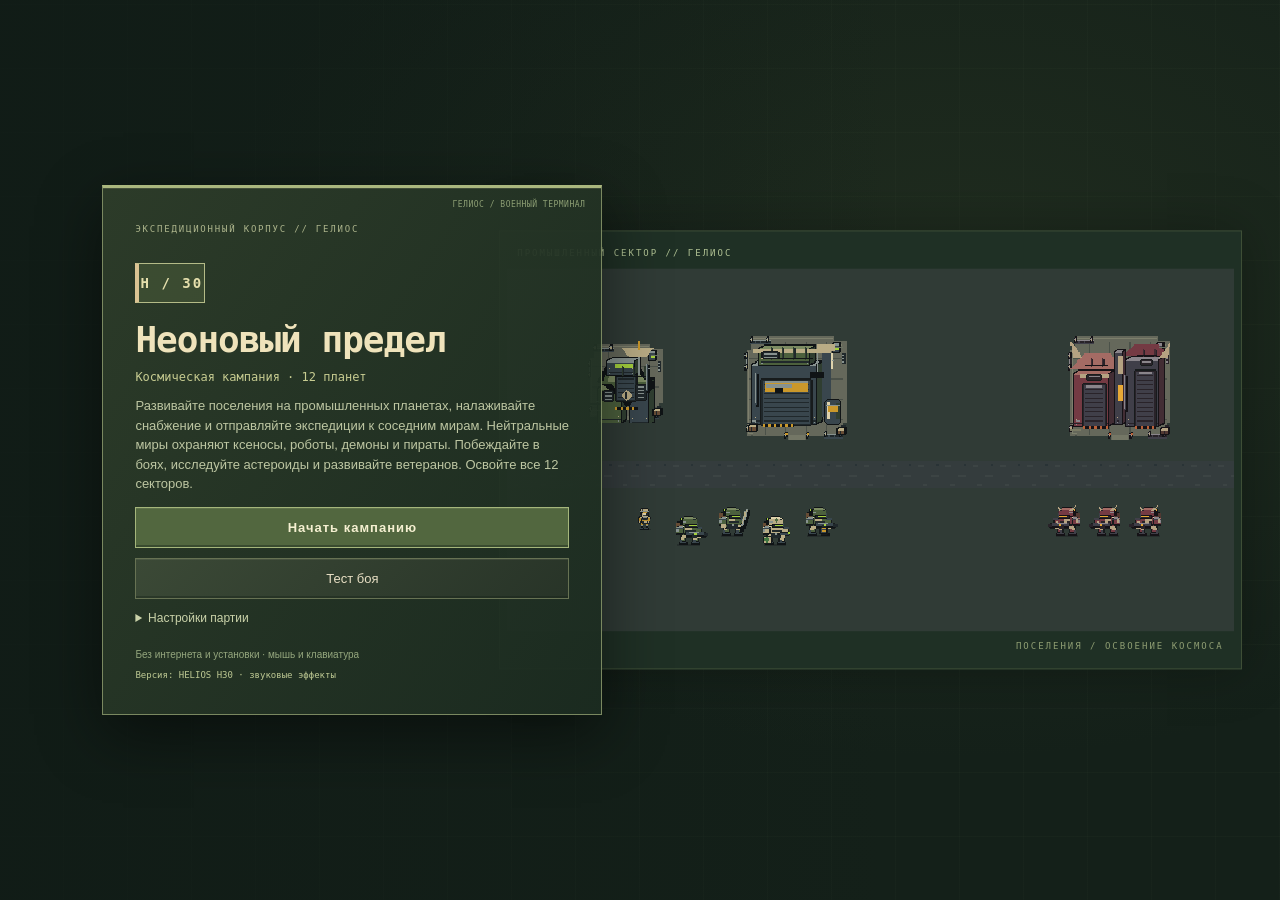
==== index.html @ 6acce85b "Add replaceable synthesized game sounds with volume and mute controls" ====
<!doctype html><html lang="ru"><head><meta charset="utf-8"><meta name="viewport" content="width=device-width,initial-scale=1"><title>Неоновый предел · Планетарная кампания</title><link rel="icon" href="favicon.ico?v=helios-h30" sizes="16x16 32x32"><link rel="icon" type="image/svg+xml" href="favicon.svg?v=helios-h30" sizes="any"><link rel="stylesheet" href="style.css?v=helios-h30"></head><body>
<section id="menu" class="menu-screen" aria-label="Главное меню"><div class="menu-backdrop" aria-hidden="true"><span class="scene-label">ПРОМЫШЛЕННЫЙ СЕКТОР // ГЕЛИОС</span><canvas id="menu-art" width="640" height="320"></canvas><span class="scene-caption">ПОСЕЛЕНИЯ / ОСВОЕНИЕ КОСМОСА</span></div><div class="menu-panel"><span class="eyebrow">ЭКСПЕДИЦИОННЫЙ КОРПУС // ГЕЛИОС</span><div class="menu-emblem">H / 30</div><h1>Неоновый предел</h1><p class="subtitle">Космическая кампания · 12 планет</p><p>Развивайте поселения на промышленных планетах, налаживайте снабжение и отправляйте экспедиции к соседним мирам. Нейтральные миры охраняют ксеносы, роботы, демоны и пираты. Побеждайте в боях, исследуйте астероиды и развивайте ветеранов. Освойте все 12 секторов.</p><button id="resume" class="primary" hidden>Продолжить игру</button><button id="start" class="primary">Начать игру</button><button id="lab-open">Тест боя</button><details id="settings"><summary>Настройки партии</summary><label>Оформление <select id="art-style"><option value="refined" selected>Поселения · H30</option><option value="classic">Прежняя графика · H9</option></select></label><label>Темп игры <select id="menu-speed"><option value="0.4">Неспешный · 0,4×</option><option value="0.6" selected>Обычный · 0,6×</option><option value="1">Быстрый · 1×</option></select></label><fieldset class="audio-settings"><legend>Звук</legend><label><span>Звуковые эффекты</span><input id="sound-enabled" type="checkbox" checked></label><label for="sound-volume">Громкость <output id="sound-value" for="sound-volume">30%</output></label><input id="sound-volume" type="range" min="0" max="100" step="1" value="30"><button id="sound-test" type="button">Проверить звук</button></fieldset><label>Ключ карты <input id="seed" type="number" min="0" max="4294967295" placeholder="Случайная карта"></label><small>Ключ карты применяется к новой партии. Стратегического соперника нет. Нейтральные гарнизоны охраняют планеты и точки с наградами.</small></details><p class="menu-foot">Без интернета и установки · мышь и клавиатура<br><span class="build-stamp">Версия: HELIOS H30 · звуковые эффекты</span></p></div></section>
<main id="app" hidden>
<header class="topbar"><div class="economy-bar"><div id="resources"></div><div class="census"><div class="census-top"><span id="population"></span><span id="carrier-total"></span></div><span id="civilian-summary"></span></div></div><nav class="top-controls"><button id="army-open">Армия</button><button id="arrival-open" hidden>Прибытие</button><button id="battle-open" hidden>Бой</button><button id="sound-toggle" aria-label="Отключить звук" aria-pressed="true">♪</button><button id="menu-open">Меню</button><button id="help-open" aria-label="Справочник">?</button><span id="clock">00:00</span></nav></header>
<section class="battle-area"><div class="mapbar"><span id="territory-label"></span><span id="territory-score"></span></div><div class="view-controls" aria-label="Вид карты"><button id="grid-toggle" aria-label="Сетка карты" title="Сетка карты · G" aria-pressed="false">▦</button><button id="zoom-out" aria-label="Уменьшить масштаб">−</button><button id="zoom-reset" aria-label="Сбросить масштаб">100%</button><button id="zoom-in" aria-label="Увеличить масштаб">+</button></div><div id="road-plan" class="road-plan" hidden><span id="road-summary"></span><button id="road-mode" aria-pressed="false">Снос дорог</button><button id="road-confirm">Проложить · Enter</button><button id="road-cancel">Отмена · Esc</button></div><div class="screen" id="battlefield"><canvas id="game" width="1008" height="624" aria-label="Поселение на планете"></canvas><div id="overlay" hidden><h2 id="endtitle"></h2><p>Пробел — пауза / продолжить</p><button id="restart">Новая кампания</button></div></div><p id="message" role="status"></p></section>
<footer class="command-deck"><div id="buildings" class="build-ribbon console-panel" aria-label="Постройки и дороги"></div>
<section class="minimap-panel console-panel"><label class="planet-nav"><span class="sr-only">Ваша планета</span><select id="planet-select" aria-label="Переключить планету"></select></label><div id="speed-controls" class="speed-controls" role="group" aria-label="Скорость игры"><button id="pause" class="speed-button" aria-label="Пауза" title="Пауза · пробел"><svg viewBox="0 0 30 20" aria-hidden="true"><path d="M9 3h4v14H9zm8 0h4v14h-4z"/></svg></button><button id="speed-slow" class="speed-button" aria-label="Медленно · 0,4×" title="Медленно · 0,4×"><svg viewBox="0 0 30 20" aria-hidden="true"><path d="M10 3l12 7-12 7z"/></svg></button><button id="speed-normal" class="speed-button" aria-label="Обычно · 0,6×" title="Обычно · 0,6×"><svg viewBox="0 0 30 20" aria-hidden="true"><path d="M5 3l10 7-10 7zm12 0l10 7-10 7z"/></svg></button><button id="speed-fast" class="speed-button" aria-label="Быстро · 1×" title="Быстро · 1×"><svg viewBox="0 0 30 20" aria-hidden="true"><path d="M2 4l8 6-8 6zm9 0l8 6-8 6zm9 0l8 6-8 6z"/></svg></button></div><canvas id="minimap" width="288" height="192" aria-label="Карта планеты: переместить камеру"></canvas><div class="maptools"><button id="home">⌂ Поселение</button><button id="world-bottom">Космос · M</button></div></section>
<section class="selection-panel console-panel"><div class="console-heading"><span id="workforce-info">Свободные жители</span><span id="economy-info"></span></div><div class="selection-heading"><div class="portrait-frame"><canvas id="portrait" width="64" height="64"></canvas><span id="portrait-health" class="portrait-health"><span id="health-fill"></span></span></div><div class="object-data"><h2 id="selection"></h2><p id="carrier-info" hidden></p><p id="details"></p><div id="inventory" class="inventory-grid" hidden aria-label="Инвентарь здания"></div></div></div><p class="selection-help">ЛКМ — здание · жители работают сами · WASD — камера · Tab — армия</p></section>
<section class="commands-panel console-panel"><div class="console-heading"><span>УПРАВЛЕНИЕ ЗДАНИЕМ</span></div><div id="actions" class="command-grid"></div><p id="command-hint"></p></section>
</footer><aside id="resource-tooltip" class="resource-tooltip" role="tooltip" hidden></aside></main>
<section id="world" class="modal" hidden aria-label="Космическая карта"><div class="world-panel"><div class="world-header"><div><span class="eyebrow">ПЛАНЕТАРНАЯ КАМПАНИЯ</span><h2>Двенадцать миров</h2></div><button id="world-close">Вернуться · Esc</button></div><canvas id="worldmap" width="864" height="576" aria-label="Космос: посмотреть статус планеты"></canvas><div class="world-legend"><span>● Ваши планеты</span><span>● Нейтральные</span></div><div class="region-card"><h3 id="region-name"></h3><p id="region-details"></p><div id="region-actions"></div><div id="site-list" class="site-list"></div></div><small>Каждая планета — отдельная карта 144×96. В чужой мир можно отправить отряд, но нельзя открыть его поселение. Время здесь продолжается.</small></div></section>
<section id="army" class="modal" hidden aria-label="Армия и экспедиции"><div class="army-panel"><div class="world-header"><div><span class="eyebrow">ГАРНИЗОНЫ / ПЕРЕЛЁТЫ / СНАБЖЕНИЕ</span><h2>Экспедиционная армия</h2></div><button id="army-close">Закрыть · Esc</button></div><p id="army-summary"></p><div class="dispatch-controls"><label>Откуда <select id="army-source" aria-label="Планета отправления"></select></label><label>Куда <select id="army-target" aria-label="Цель экспедиции"></select></label></div><div id="army-roster" class="army-roster"></div><p id="dispatch-hint"></p><button id="dispatch" class="primary">Отправить отряд</button><h3 class="section-title">Перелёты и бои</h3><div id="mission-list"></div><h3 class="section-title">Журнал кампании</h3><div id="history-list"></div><small>Бойцы создаются в десантных комплексах, не забирая жителей. Отряды управляются автоматически. Пополнение гарнизонов и все ресурсы доступны только своим планетам.</small></div></section>
<section id="battle" class="modal" hidden aria-label="Автоматическое сражение"><div class="autobattle-panel"><div class="world-header"><div><span class="eyebrow">АВТОМАТИЧЕСКОЕ СРАЖЕНИЕ</span><h2 id="battle-title"></h2></div><div id="lab-controls" hidden><button id="lab-repeat">Повторить</button><button id="lab-focus">К отряду</button><button id="lab-exit">В меню</button><label>Скорость <select id="lab-speed" aria-label="Скорость тестового боя"><option value="0.5">0,5×</option><option value="1" selected>1×</option><option value="2">2×</option><option value="4">4×</option></select></label></div><button id="battle-pause">Пауза боя</button><button id="battle-close">К поселению · Esc</button></div><p id="battle-status"></p><canvas id="battle-canvas" width="1152" height="768" aria-label="Наблюдение за автоматическим боем"></canvas><div id="battle-report"></div><small id="battle-note">Приказы недоступны: пехота атакует сама, стрелки отступают от штурмовиков, медики лечат и держатся позади. Бой идёт на настоящей поверхности. При обороне доступны процессы, но строительство запрещено.</small></div></section>
<section id="arrival" class="modal" hidden aria-label="Отряд прибыл"><div class="encounter-panel"><span class="eyebrow">ЭКСПЕДИЦИЯ НА МЕСТЕ</span><h2 id="arrival-title"></h2><p id="arrival-details"></p><div class="encounter-buttons"><button id="arrival-start" class="primary">Начать бой</button><button id="arrival-later">Позже</button><button id="arrival-retreat">Отозвать отряд</button></div></div></section>
<section id="battle-result" class="modal" hidden aria-label="Результат боя"><div class="encounter-panel"><span class="eyebrow">БОЙ ЗАВЕРШЁН</span><h2 id="battle-result-title"></h2><p id="battle-result-details"></p><div id="lab-result-controls" hidden><button id="lab-result-repeat">Повторить бой</button><button id="lab-result-exit">В меню</button></div><button id="battle-result-close" class="primary">Продолжить развитие</button></div></section>
<section id="combat-lab" class="modal" hidden aria-label="Настройки тестового боя"><div class="lab-panel"><div class="world-header"><div><span class="eyebrow">БОЕВОЙ ПОЛИГОН</span><h2>Тест боя</h2></div><button id="lab-close">В меню · Esc</button></div><p>Выберите составы, количество и ранг каждого типа. Обычная боевая механика, без строительства, снабжения и перелётов. Текущая кампания остаётся в памяти.</p><div class="lab-options"><label>Ключ карты <input id="lab-seed" type="number" min="0" max="4294967295" step="1" value="42"></label><label>Сценарий <select id="lab-mode"><option value="attack">Атака</option><option value="defense">Оборона столицы</option></select></label><label>Противники <select id="lab-faction"><option value="humans">Люди</option><option value="xenos">Ксеносы</option><option value="robots">Роботы</option><option value="demons">Демоны</option><option value="pirates" selected>Пираты</option></select></label></div><div class="lab-armies"><section><h3>Ваш отряд <small id="lab-count-left"></small></h3><div id="lab-left"></div></section><section><h3>Противники <small id="lab-count-right"></small></h3><div id="lab-right"></div></section></div><p id="lab-error" role="alert"></p><button id="lab-start" class="primary">Начать тестовый бой</button><small>В обороне добавляются тестовые ядро и казарма; предупреждение об атаке длится 3 с. От 1 до 30 бойцов с каждой стороны. Ранг задаётся для всех бойцов выбранного типа. При повторе восстанавливаются начальные здоровье, ранги и состав. Настройки хранятся до закрытия страницы.</small></div></section>
<section id="help" class="modal" hidden aria-label="Справочник"><div class="help-panel"><div class="world-header"><h2>Бортовой справочник</h2><button id="help-close">Закрыть · Esc</button></div>
<p><strong>Кампания.</strong> 12 планет с отдельными картами 144×96. Вы начинаете с одной планетой; остальные 11 — нейтральные, с враждебными гарнизонами. Развитие не ограничено временем. Победа наступает только после захвата всех 12 секторов; отдельная планета, в том числе Инферна, не завершает кампанию. M открывает космос; переключатель над миникартой показывает только ваши планеты.</p>
<p><strong>Общие запасы.</strong> Еда, деньги, металл, кристаллы, газ, сера и все виды снаряжения общие для всех ваших миров. Налог каждой планеты — 12 денег / 20 с. Гильдия даёт ещё 3 денег / 20 с за занятое место. Запасы лежат в отдельных хранилищах: ядро вмещает 5000 единиц, терминал — 500. Содержимое видно в карточке. При заполнении стройте новые склады. Подсказки показывают цены и содержание.</p>
<p><strong>Потоки ресурсов.</strong> Наведите курсор на верхний счётчик или сфокусируйтесь на нём: подсказка покажет ненулевые доход и расход с источниками за 10 игровых секунд по всем планетам. Налоги, содержание и активный ремонт — текущие ставки; добыча и рецепты — фактическое среднее до 60 игровых секунд. Новая добыча считается после доставки на склад/завод, выпуск цехов — сразу в складе завода. Перевозки, возвраты, стройка и разовые заказы не искажают потоки. При отсутствии дохода отображается только расход.</p>
<p><strong>Жители.</strong> Начните с жилого модуля, биореактора и поля. Жителя можно нанять в командном ядре за 20 денег (найм 8 с) и свободное место. Свободные жители ждут внутри ядра. Выходят на строительство/ремонт, к назначенному рабочему месту, а добытчики металла и кристаллов — к залежи. После снятия с работы возвращаются в ядро. Работники биореактора выходят к полям: засевают и собирают урожай, затем возвращаются с ним в биореактор. На остальных стационарных местах сотрудники скрыты. Свободное число всегда видно в нижней панели. Перевозку продукции выполняют грузовые дроны. Рабочие места заполняются кнопками здания. Житель требует 1 еду / 10 с; нехватка еды постепенно вредит его здоровью.</p>
<p><strong>Производство.</strong> Пункты металла и кристаллов строятся рядом с непустой залежью, в радиусе 8 клеток; саму залежь перекрывать нельзя. Два работника ходят к ресурсу, добывают и несут сырьё обратно на пункт. Металл: груз 6, сбор 3 с; кристаллы: груз 4, сбор 3,5 с; разгрузка 0,75 с. Радиус и подходящие залежи подсвечиваются при строительстве и выборе пункта. Станции газа и серы строятся непосредственно на своих залежах: два работника скрываются внутри и добывают 0,75 газа или 0,6 серы в секунду каждый. Носильщики доставляют продукцию всех пунктов со склада-буфера 60. Поля: засев 0,6 с → рост 6 с → 4 урожая, сбор 0,6 с и обработка 0,4 с. Новый засев — после полного сбора.</p>
<p><strong>Дроны-перевозчики.</strong> У готового ядра 2 места, у грузового терминала — 4. Два стартовых дрона уже есть при ядре. Новые покупаются в карточке ядра/терминала: 30 денег + 12 металла, сборка 6 с; место дока резервируется сразу. Население не занимают. Содержание каждого — только 1 металл / 10 с, без денег или еды. При нехватке металла необслуженный дрон теряет 5 прочности за период. Маленькие наземные роботы перевозят до 20 ресурсов, предпочитают дороги (×2 к скорости). Сначала доставляют сырьё производственным цехам, затем снабжают очереди казарм и вывозят продукцию в ближайшее доступное хранилище. Домашний док не влияет на выбор склада. Возможна прямая доставка с пункта добычи на завод. Работы распределяются без повторных заявок, груз остаётся в дроне при заполнении склада. Настройки приоритетов пока отсутствуют в интерфейсе. Свободный дрон возвращается в свой терминал.</p>
<p><strong>Заводы.</strong> Основные здания 4×4 — склады на 240 единиц без рабочих мест. Выбирайте цеха 2×2 в карточке и размещайте вплотную. Каждый цех имеет одно рабочее место и расходует физически доставленное сырьё своего завода. Оружейный: оружие (9 металла + 3 газа, 12 с), боеприпасы (5 металла + 3 серы, 9 с), броня (8 металла + 5 кристаллов, 12 с), взрывчатка (5 серы + 3 газа + 5 кристаллов, 15 с). Химический: медикаменты (6 кристаллов + 3 газа, 12 с). По умолчанию работают до заполнения, переключатель «По необходимости» поддерживает целевой запас каждого изделия. Белые/полупрозрачные квадраты сверху слева — занятые/свободные места, снизу — прогресс и заполнение склада.</p>
<p><strong>Армия.</strong> В казарме создаются новые бойцы, жители не расходуются. Цена — снаряжение и деньги. Десантник/штурмовик требуют оружие, боеприпасы и броню; медик — медикаменты и броню; гранатомётчик — взрывчатку и броню. Обучение ждёт доставки всего комплекта, нужны свободные места общего лимита. Tab открывает состав гарнизона, выбор отряда и цель перелёта. Отправить экспедицию для захвата нейтральной планеты можно только по соседству со своими владениями. Переброска между своими мирами разрешена.</p>
<p><strong>Снабжение.</strong> Каждые 10 с армия тратит еду и деньги. При устойчивой нехватке одного ресурса уходит один боец раз в 30 с; при нехватке обоих — раз в 15 с. Обучающиеся занимают население, но начинают требовать содержание после выпуска.</p>
<p><strong>Заселение.</strong> Нейтральная планета переходит под контроль после победы над её охраной. Затем отправьте 6 строителей через её карточку в космосе: нужно 6 свободных мест, 180 денег, 80 металла, 15 кристаллов и 30 еды. Через 20 с появятся ядро и шесть жителей. Ресурсы и места резервируются при отправке.</p>
<p><strong>Бои и опыт.</strong> Бой проходит на настоящей поверхности планеты (144×96) со зданиями, дорогами, рабочими и производством. У астероидов/обломков собственные карты 96×64, у малых планет 112×80. Отряд высаживается случайно в кольцевой зоне между центром и краями. При атаке охрана появляется в центре, при обороне свой гарнизон — у казармы. Бойцы находятся в том же списке объектов и рисуются в том же масштабе, что жители; обычные панели и камера сохраняются. При обороне приходит уведомление: через 3 с бой начинается сам, закрытие уведомления начинает его раньше, отменить нападение нельзя. Гарнизон появляется возле казармы (без неё — возле ядра), новые обученные защитники присоединяются. Приказы бойцам недоступны. Защитник может управлять производством, рабочими и наймом, атакующий — только наблюдать. Строить, сносить, переносить и менять дороги во время боя нельзя. Мир работает; после боя окно результата останавливает время до закрытия. Ранги: I, II от 40 опыта, III от 110; повышаются выжившие. WASD/миникарта — камера, колесо — масштаб; «Бой» — к отряду.</p>
<p><strong>Нейтральные точки.</strong> В секторах есть астероиды, малые планеты и обломки кораблей. Отправляйте туда отряд через карту или список целей армии. Победа даёт разовую награду и не захватывает основной сектор. Очищенная точка недоступна для новой экспедиции; активность может возродиться через 20–30 игровых минут.</p>
<p><strong>Типы урона.</strong> Десантник: огнестрельный, уязвим к режущему/взрывному. Гранатомётчик: взрывной по площади, уязвим к огнестрельному/режущему. Медик лечит и невосприимчив к ментальному. Псайкер: ментальный, чем ближе — тем сильнее; уязвим к взрывному. Штурмовик: режущий вблизи, уязвим к ментальному. Уязвимость усиливает урон на 35%; ментальный урон игнорирует обычную броню.</p>
<p><strong>Вид и строительство.</strong> Сетка при строительстве включается автоматически, для обычной игры — кнопкой ▦ или G. Колесо мыши и кнопки − / + меняют зум поселения от 50% до 200%. Зелёный/красный контур под курсором показывает размер здания и возможность размещения. Здания размещаются одним кликом, дороги сначала размечаются. Инвентарь — иконки ресурсов в карточке.</p>
<p><strong>Размещение.</strong> Между самостоятельными зданиями нужен зазор 1 клетка по сторонам и углам. Поля могут примыкать к биореактору и друг к другу без зазора; два биореактора по-прежнему требуют зазор. В этом зазоре можно прокладывать дороги. Также пристройки могут касаться своего родительского здания и других пристроек. Каждому зданию и цеху оставьте доступную сторону. При переносе проверяется весь комплекс и его соседи.</p>
<p><strong>Тест боя.</strong> В главном меню откройте «Тест боя»: выберите составы и ранги обеих сторон, противников и ключ карты. Доступны пауза, скорость 0,5–4×, повтор исходного боя и изменение состава. Тест не меняет кампанию. Пробел — пауза теста, Esc — к составу; ещё раз Esc — в меню.</p>
<p><strong>Звук.</strong> Кнопка ♪ вверху включает и отключает эффекты. Громкость и проверка — в меню, «Настройки партии → Звук». Настройки сохраняются в этом браузере. Звук активируется после первого взаимодействия; музыка пока не добавлена.</p><p><strong>Управление зданиями.</strong> В карточке можно отменить стройку с полным возвратом стоимости, снести готовое здание или бесплатно перенести его на этой планете. Завод переносится и сносится с пристройками. При переносе сохраняются запасы, работники и прогресс; место проверяется как при строительстве. Снос требует второго нажатия «Подтвердить снос», сохраняет запасы, но не возвращает стоимость готовых построек. Командные ядра нельзя ни сносить, ни переносить. ПКМ / Esc отменяет выбор места переноса.</p>
<p><strong>Дороги.</strong> Карточка дороги в ряду построек, затем проведите ЛКМ по клеткам. Каждая клетка стоит 1 металл и 1 деньги. Разметка бесплатна; повторно нажмите последнюю клетку разметки, «Проложить» или Enter, чтобы построить весь маршрут. Последняя клетка выделена светлой рамкой. В режиме дороги кнопка «Снос дорог» включает выделение уже построенных клеток ЛКМ (можно протянуть). «Снести» / Enter или повторное нажатие последней клетки подтверждает снос. Удаление бесплатное, стоимость строительства не возвращается. Кнопка «Строить дороги» возвращает обычную разметку. ПКМ / Esc отменяет выделение без сноса. Жители движутся по дорогам вдвое быстрее и выбирают маршрут с минимальным расстоянием вне дорог, даже если объезд длиннее.</p><small>Меню, справочник и пауза останавливают всю кампанию. Космос, армия и ожидание решения по прибытию не останавливают время. Во время боя мир продолжает работать; окно результата ставит игру на паузу до закрытия. Кампания пока не сохраняется после закрытия страницы.</small></div></section>
<script src="engine.js?v=helios-h30"></script><script src="logistics.js?v=helios-h30"></script><script src="combat.js?v=helios-h30"></script><script src="battle-lab.js?v=helios-h30"></script><script src="art-legacy.js?v=helios-h30"></script><script src="art.js?v=helios-h30"></script><script src="audio.js?v=helios-h30"></script><script src="game.js?v=helios-h30"></script><script src="battle-lab-ui.js?v=helios-h30"></script><script src="audio-ui.js?v=helios-h30"></script></body></html>
---- style.css ----
*{box-sizing:border-box}
:root{color-scheme:dark;--bg:#141b17;--panel:#263025;--edge:#626d4f;--text:#e8dfc4;--muted:#a3aa89;--accent:#bfd283;--sand:#d8bc83;--danger:#d48c67}
body{margin:0;background:var(--bg);color:var(--text);font:13px Arial,sans-serif}
button,input,select{font:inherit}
button{position:relative;background:linear-gradient(135deg,#3b4936,#283428);border:1px solid #677253;border-radius:0;padding:7px 10px;color:var(--text);cursor:pointer;box-shadow:inset 0 1px #dce0b51a,inset 0 -2px #15211766;transition:border-color .12s,background .12s,transform .1s}
button:hover{background:#46553c;border-color:#cad899}
button:active{transform:translateY(1px);box-shadow:inset 0 2px 4px #101b1699}
button:focus-visible,input:focus-visible,select:focus-visible,summary:focus-visible{outline:2px solid var(--accent);outline-offset:2px}
button:disabled{opacity:.38;cursor:default}
button.active{border-color:#d2dd9b;color:#f3ebc9;background:#526442;box-shadow:inset 0 0 0 1px #263e2d}
button.primary{font-weight:bold;letter-spacing:1px;background:#52673f;border-color:#a5b67b;color:#f5f0d1}
button.primary:hover{background:#64794d}
input,select{background:#18241c;color:var(--text);border:1px solid var(--edge);border-radius:0;padding:5px}
input[type=checkbox]{accent-color:#b2c880}
h1,h2,h3,p{margin-top:0}h2,h3{font-size:15px}p{line-height:1.5}small{font-size:11px;color:var(--muted);line-height:1.5}
.eyebrow{font:9px monospace;letter-spacing:1.8px;color:#adb58c}
[hidden]{display:none!important}
.sr-only{position:absolute;width:1px;height:1px;overflow:hidden;clip-path:inset(50%);white-space:nowrap}
canvas{display:block;image-rendering:pixelated;touch-action:none}
#app{position:relative;isolation:isolate;width:100%;height:100dvh;display:grid;grid-template-rows:36px minmax(0,1fr) 222px;gap:4px;padding:4px;background:#141e18}
.topbar{grid-row:1;z-index:3;display:flex;justify-content:space-between;align-items:center;gap:12px;padding:3px 10px;background:linear-gradient(#34402ee8,#1e2a21ec);border:1px solid #77845b;box-shadow:inset 0 1px #d6d6a71a,0 2px 6px #0005}
.economy-bar{display:flex;align-items:center;gap:16px;min-width:0}
#resources{display:flex;gap:16px}
.resource{display:flex;align-items:center;gap:5px;white-space:nowrap}
.resource-icon{width:23px;height:25px;flex-shrink:0;image-rendering:pixelated}
.resource-label{display:block;color:#b6ba98;font:8px Arial;line-height:9px;letter-spacing:.3px}
.resource-value{font:12px monospace;line-height:12px;color:#eee1bb}
#population{padding-left:14px;border-left:1px solid #919b6d66;font:11px monospace;white-space:nowrap;color:#d3dba7}
.top-controls{display:flex;gap:5px;align-items:center}.top-controls button{padding:4px 8px;font-size:10px;background:#33402e}
#clock{font:11px monospace;min-width:40px;text-align:right;color:#c7cc9d}
.battle-area{position:absolute;inset:0;z-index:0;min-width:0;min-height:0}
.screen{position:absolute;inset:0;overflow:hidden;background:#474d44}
#game{width:100%;height:100%;cursor:crosshair}
.mapbar{position:absolute;top:43px;left:10px;right:10px;z-index:1;display:flex;align-items:center;justify-content:space-between;gap:12px;padding:4px 7px;background:#202c23c9;border:1px solid #8e997966;border-left:3px solid #b7c78d;color:#d1d5b3;font:9px monospace;pointer-events:none}
#territory-score{color:#d9bd85}
#message{position:absolute;z-index:1;bottom:230px;left:10px;right:10px;margin:0;padding:4px 8px;line-height:14px;font-size:10px;color:#e0d4ac;background:#1b2821e6;border:1px solid #6c795166;border-left:3px solid #d0b47e;overflow:hidden;text-overflow:ellipsis;white-space:nowrap;pointer-events:none}
#overlay{position:absolute;inset:0;display:flex;flex-direction:column;align-items:center;justify-content:center;background:#17241bb3;text-align:center;padding:20px}
#overlay h2{font:26px monospace;color:#e0d4a5}
.command-deck{grid-row:3;z-index:3;display:grid;grid-template-columns:176px minmax(220px,1fr) 280px;grid-template-rows:42px minmax(0,1fr);gap:4px;min-height:0;padding:4px;border:1px solid #7c8661;border-top:2px solid #9aa577;background:linear-gradient(120deg,#465038e8,#1d2c22ed);box-shadow:inset 0 1px #d3d9ac33,0 -3px 14px #111d1477}
.console-panel{position:relative;min-width:0;min-height:0;padding:6px;background:linear-gradient(125deg,#2f3d2edb,#1c2a22d9);border:1px solid #74815888;box-shadow:inset 0 0 8px #101c1522}
.console-panel:before,.console-panel:after{content:'';position:absolute;width:3px;height:3px;background:#b1b990;box-shadow:inset 1px 1px #e0dec133;pointer-events:none}
.console-panel:before{top:2px;left:2px}.console-panel:after{right:2px;bottom:2px}
.console-heading{display:flex;justify-content:space-between;align-items:center;gap:8px;height:12px;margin-bottom:3px;padding-bottom:3px;border-bottom:1px solid #83926777;color:#c9cfaa;font:8px monospace;letter-spacing:1px;white-space:nowrap}
.console-heading>span:first-child{padding-left:5px;border-left:3px solid #cfb07d}
.build-ribbon{grid-column:1/3;grid-row:1;display:flex;align-items:center;gap:5px;padding:3px 6px;overflow-x:auto;overflow-y:hidden;background:#32432fd9}
.command-button{display:flex;flex-direction:column;align-items:center;justify-content:center;gap:2px;min-height:0;padding:2px;background:linear-gradient(130deg,#42513bd4,#25362ad4);border:1px solid #80946577;box-shadow:inset 0 1px #c4d39c22,inset 0 -2px #11271d55}
.command-button:hover{border-color:#d5dfac;background:#526645}
.build-ribbon .command-button{width:34px;height:34px;flex:0 0 34px;background:#3a4c34}
.build-ribbon .command-icon{width:30px;height:30px}.build-ribbon .command-name{position:absolute;width:1px;height:1px;overflow:hidden;clip-path:inset(50%)}
.command-icon{width:28px;height:28px;flex-shrink:0;pointer-events:none}.command-name{font-size:9px;line-height:10px;text-align:center;max-width:100%;color:#dddcc0}
.empty-slot{border:1px solid #6d825044;background:repeating-linear-gradient(135deg,transparent 0 5px,#81916305 5px 6px),#17291e55;box-shadow:inset 1px 1px 3px #0002}
.minimap-panel{grid-column:1;grid-row:2;display:flex;flex-direction:column;gap:2px;padding:4px}
.speed-controls{height:18px;flex-shrink:0;display:grid;grid-template-columns:repeat(4,1fr);gap:3px}
.speed-button{display:grid;place-items:center;min-width:0;padding:1px;background:#2c3d2a}.speed-button svg{width:24px;height:14px;fill:#b4c58d}.speed-button.active svg{fill:#f0df9d}
#minimap{width:100%;height:auto;aspect-ratio:3/2;cursor:pointer;border:2px solid #142319;box-shadow:0 0 0 1px #94a56d77;image-rendering:pixelated}
.maptools{display:flex;gap:3px;margin-top:auto;flex-shrink:0}.maptools button{padding:3px;font-size:9px;flex:1;background:#364a2f;border-color:#6c8051}
.selection-panel{grid-column:2;grid-row:2}.selection-heading{display:flex;align-items:flex-start;gap:10px;margin-top:6px;min-height:77px}
.portrait-frame{position:relative;padding:3px;background:#687750aa;border:1px solid #18291b;flex-shrink:0;box-shadow:inset 0 1px #d3d9ab33}
#portrait{width:60px;height:60px;border:1px solid #142315;background:#203220;image-rendering:pixelated}.portrait-caption{display:none}
.portrait-health{display:block;height:4px;border:1px solid #142014;background:#22301c;margin-top:3px}.portrait-health span{display:block;height:100%;background:#b4d17d}
.object-data{flex:1;min-width:0}#selection{font:14px monospace;color:#efe0b5;margin:0 0 4px}#details{white-space:pre-line;font-size:10px;color:#d1d8b7;margin:0;line-height:1.45;max-height:76px;overflow:auto}
#economy-info{color:#acbc8d;font-size:8px;letter-spacing:0}
#selection-cards{display:flex;flex-wrap:wrap;gap:3px;max-height:36px;overflow:auto;margin-top:4px}.unit-card{min-width:70px;padding:3px;font-size:8px;text-align:left}.unit-card strong,.unit-card small{display:block;font-size:8px}.hp-track{display:block;height:3px;background:#172416;margin-top:3px}.hp-track span{display:block;height:100%;background:#afcc78}
.selection-help{position:absolute;bottom:6px;left:8px;right:8px;color:#a2b184;font:8px monospace;overflow:hidden;white-space:nowrap;text-overflow:ellipsis}.selection-panel:has(#selection-cards:not([hidden])) .selection-help{display:none}
.commands-panel{grid-column:3;grid-row:1/3;display:grid;grid-template-rows:12px 1fr 26px;gap:5px;padding:6px}.command-grid{display:grid;grid-template-columns:repeat(3,minmax(0,1fr));grid-template-rows:repeat(3,1fr);gap:3px;min-height:0}
#command-hint{margin:0;line-height:11px;font-size:9px;color:#c0d0a2;overflow:hidden;align-self:center}
/* Expedition deployment menu. The backdrop uses the same pixel artwork as the game. */
.menu-screen{position:relative;isolation:isolate;min-height:100dvh;overflow:hidden;display:flex;align-items:center;padding:36px max(28px,8vw);background:radial-gradient(ellipse at 75% 30%,#4b593333,transparent 55%),repeating-linear-gradient(0deg,transparent 0 63px,#7889620a 63px 64px),#142019}
.menu-screen:before{content:'';position:absolute;inset:0;z-index:-1;background:linear-gradient(90deg,#101b16cc,transparent 70%),repeating-linear-gradient(90deg,transparent 0 63px,#78896208 63px 64px);pointer-events:none}
.menu-panel{position:relative;z-index:1;width:min(500px,100%);padding:32px;background:linear-gradient(125deg,#2e3d2aef,#1b2b20f2);border:1px solid #7a8860;border-top:3px solid #aab77e;box-shadow:0 20px 60px #0007,inset 0 1px #e4dfb522}
.menu-panel:after{content:'ГЕЛИОС / ВОЕННЫЙ ТЕРМИНАЛ';position:absolute;right:16px;top:12px;font:8px monospace;color:#8d9f74;letter-spacing:.5px}
.menu-panel h1{font-size:36px;font-family:monospace;letter-spacing:-1px;line-height:1.1;margin:17px 0 10px;color:#efe3bb}.menu-panel p{color:#bdc6a2;font-size:13px}.menu-panel .subtitle{font:12px monospace;color:#c7cc91}
.menu-emblem{display:grid;place-items:center;width:70px;height:40px;margin-top:28px;border:1px solid #b4bb87;border-left:4px solid #dac393;color:#e5dfac;background:#4f603d77;font:bold 14px monospace;letter-spacing:2px}
.menu-panel button{display:block;width:100%;margin-top:10px;padding:12px}.menu-panel label{display:flex;justify-content:space-between;align-items:center;gap:12px;margin:12px 0}.menu-panel input[type=number]{width:165px}.menu-panel .check{justify-content:flex-start}.menu-panel summary{margin-top:12px;color:#cad2a9;cursor:pointer;font-size:12px}
.menu-foot{margin-top:22px;margin-bottom:0;font-size:10px!important;color:#95a77e!important}.build-stamp{display:inline-block;margin-top:8px;font:9px monospace;color:#bfca94}
.menu-backdrop{position:absolute;right:3vw;top:50%;width:min(58vw,800px);transform:translateY(-50%);border:1px solid #6d7b5266;box-shadow:0 0 50px #0004;background:#1f3025;padding:7px}
#menu-art{width:100%;height:auto;image-rendering:pixelated}.scene-label,.scene-caption{display:block;padding:10px;font:9px monospace;letter-spacing:2px;color:#b1c294}.scene-caption{text-align:right;color:#8f9e73}
/* Tactical map, field manual and pause share the same metal-and-olive treatment. */
.modal{position:fixed;inset:0;z-index:20;display:grid;place-items:center;padding:18px;background:#101e17f2;overflow:auto}
.world-panel{width:min(900px,100%);max-height:100%;overflow:auto;padding:16px;background:#2b3b2b;border:1px solid #849468;border-top:3px solid #a3b47e}
.world-header{display:flex;justify-content:space-between;align-items:center;gap:12px}.world-header h2{margin:5px 0 12px;color:#e3d7ac}
#worldmap{width:100%;height:auto;border:1px solid #929a72;cursor:pointer;image-rendering:auto}.world-legend{display:flex;gap:20px;font:11px monospace;margin:12px 0}.world-legend span:nth-child(1){color:#c4db8b}.world-legend span:nth-child(2){color:#e1a274}.world-legend span:nth-child(3){color:#beb891}
.region-card{padding:12px;background:#1e3023;border:1px solid #657b50;border-left:3px solid #c5ad78;margin-bottom:10px}.region-card h3{margin-bottom:6px;color:#e2d3a2}.region-card p{font-size:12px;margin-bottom:8px;white-space:pre-line}#region-actions{display:flex;flex-wrap:wrap;gap:8px}
.help-panel{width:min(650px,100%);max-height:100%;overflow:auto;padding:24px;background:#2b3b2a;border:1px solid #839261;border-top:3px solid #bdc28a;box-shadow:0 15px 80px #0009}.help-panel p{font-size:13px;color:#c8d0b1}.help-panel strong{color:#e6d0a0}
@media(max-width:1100px){.topbar{padding:3px 7px}.economy-bar{gap:12px}#resources{gap:12px}#population{padding-left:10px}.command-deck{grid-template-columns:170px minmax(210px,1fr) 260px}.console-heading{font-size:7px;letter-spacing:0}.command-name{font-size:8px}.selection-heading{gap:7px}.menu-screen{justify-content:center;padding:30px}.menu-backdrop{width:90vw;right:5vw;opacity:.35}.menu-panel{background:#243722f5}}
@media(max-width:850px){#app{min-width:640px;grid-template-rows:34px minmax(0,1fr) 216px;padding:3px;gap:3px}.topbar{gap:5px}#resources{gap:9px}.resource-label{display:none}.resource-icon{width:19px;height:22px}.economy-bar{gap:9px}#population{font-size:10px;padding-left:8px}.top-controls button{padding:4px 5px;font-size:9px}.command-deck{grid-template-columns:166px minmax(180px,1fr) 236px;grid-template-rows:38px minmax(0,1fr);gap:3px;padding:3px}.build-ribbon{gap:4px}.build-ribbon .command-button{width:31px;height:31px;flex-basis:31px}.build-ribbon .command-icon{width:27px;height:27px}.console-panel{padding:4px}.minimap-panel{padding:3px}.selection-heading{gap:6px}#portrait{width:48px;height:48px}#selection{font-size:12px}#details{font-size:9px;max-height:72px}.portrait-frame{padding:2px}#economy-info{font-size:7px}.mapbar{top:40px}#message{bottom:223px}.menu-panel{padding:24px}.menu-panel h1{font-size:30px}.world-legend{gap:10px;font-size:10px}.menu-backdrop{display:none}}
@media(max-height:660px) and (min-width:851px){#app{grid-template-rows:32px minmax(0,1fr) 208px}.command-deck{grid-template-columns:158px minmax(230px,1fr) 270px;grid-template-rows:36px minmax(0,1fr)}.build-ribbon .command-button{width:29px;height:29px;flex-basis:29px}.build-ribbon .command-icon{width:25px;height:25px}.command-icon{width:24px;height:24px}.mapbar{top:39px}#message{bottom:216px}.menu-screen{padding-top:20px;padding-bottom:20px}.menu-panel{padding:24px}.menu-emblem{margin-top:20px}}
@media(prefers-reduced-motion:reduce){button{transition:none}}
/* H4 campaign controls keep the H3 military palette and panel arrangement. */
#app{grid-template-rows:36px minmax(0,1fr) 250px}.command-deck{grid-template-columns:176px minmax(240px,1fr) 300px}#message{bottom:258px}.planet-nav{display:block;height:24px;flex-shrink:0}.planet-nav select{width:100%;height:23px;padding:2px 5px;font:10px monospace;border-color:#8a9869;background:#2d412f}.selection-help{margin:0}#details{max-height:110px}#minimap{max-height:112px;object-fit:fill}.army-panel{width:min(960px,100%);max-height:100%;overflow:auto;padding:22px;background:#293b2b;border:1px solid #8e9c6e;border-top:3px solid #bdc58d}.dispatch-controls{display:flex;gap:20px;flex-wrap:wrap;margin:15px 0}.dispatch-controls label{display:flex;align-items:center;gap:10px}.dispatch-controls select{min-width:180px}.army-roster{display:grid;grid-template-columns:repeat(4,minmax(0,1fr));gap:10px}.army-unit-card{border:1px solid #6c8055;padding:12px;background:#1e3023}.army-unit-card canvas{width:64px;height:64px;margin:0 auto 7px}.army-unit-card strong{display:block;text-align:center;font:12px monospace;color:#e6d4ab}.army-unit-card p{font-size:11px;line-height:1.5;white-space:pre-line;color:#b8c99d}.army-unit-card label{display:flex;align-items:center;gap:8px;font-size:11px}.army-unit-card input{width:58px;padding:4px}.section-title{margin:20px 0 10px;font:13px monospace;color:#d6c791}.army-panel small{display:block;margin-top:20px}#mission-list{display:flex;flex-wrap:wrap;gap:8px}#mission-list p{margin:0;width:100%;font-size:12px}#history-list{white-space:pre-line;font:11px/1.7 monospace;color:#bccaa5}.autobattle-panel{width:min(1180px,100%);max-height:100%;overflow:auto;padding:18px;background:#273b2c;border:1px solid #8b9b6b}.autobattle-panel #battle-canvas{width:auto;height:auto;max-width:100%;max-height:66vh;margin:0 auto;border:1px solid #8e9c6d}.autobattle-panel p{font:12px monospace;color:#d0d5b2}.autobattle-panel small{display:block;margin-top:10px}#battle-report{padding:10px 0;font-size:12px;color:#d2c9a5}.world-header h2{margin-bottom:8px}#army-summary{font-size:12px}#dispatch-hint{font-size:12px;color:#c8d3a6}.region-card{margin-bottom:10px}
@media(max-width:1100px){.command-deck{grid-template-columns:170px minmax(210px,1fr) 270px}.army-panel{padding:16px}.army-roster{gap:6px}.army-unit-card{padding:8px}.army-unit-card strong{font-size:11px}.topbar{gap:6px}#resources{gap:10px}.resource-icon{width:21px}}
@media(max-width:850px){#app{grid-template-rows:34px minmax(0,1fr) 246px}.command-deck{grid-template-columns:166px minmax(180px,1fr) 236px}#message{bottom:253px}.army-roster{grid-template-columns:repeat(2,minmax(0,1fr))}.army-unit-card p{font-size:10px}.top-controls{gap:3px}.top-controls button{font-size:9px;padding:4px}.economy-bar{gap:6px}#resources{gap:6px}}
@media(max-height:660px) and (min-width:851px){#app{grid-template-rows:32px minmax(0,1fr) 234px}.command-deck{grid-template-columns:158px minmax(230px,1fr) 270px;grid-template-rows:36px minmax(0,1fr)}#message{bottom:242px}#minimap{max-height:102px}.planet-nav{height:23px}.planet-nav select{height:22px}}

/* H6 map tools and compact physical inventory. */
.view-controls{position:absolute;right:10px;top:72px;z-index:5;display:flex;gap:3px;padding:3px;background:#26372bcc;border:1px solid #78886088}.view-controls button{min-width:26px;padding:3px 6px;font:11px monospace}.view-controls .active{background:#627847;color:#f1e7bd}.road-plan{position:absolute;bottom:292px;left:50%;transform:translateX(-50%);z-index:6;display:flex;align-items:center;gap:8px;padding:7px 10px;max-width:95%;background:#23342bee;border:1px solid #9ba873;box-shadow:0 3px 14px #0004;font:10px monospace}.road-plan button{white-space:nowrap;padding:5px 8px}.road-plan span{min-width:110px}.inventory-grid{display:grid;grid-template-columns:repeat(6,minmax(38px,1fr));gap:4px;margin-top:5px}.inventory-item{display:flex;align-items:center;gap:3px;padding:2px 4px;background:#17271c70;border:1px solid #7d8d5d55;min-width:0}.inventory-item canvas{width:22px;height:22px;flex-shrink:0}.inventory-item strong{font:10px monospace;color:#e3dfb7}.selection-panel:has(.inventory-grid:not([hidden])) #details{max-height:60px}
@media(max-width:1100px){.inventory-grid{grid-template-columns:repeat(3,minmax(50px,1fr));gap:3px}.inventory-item canvas{width:18px;height:18px}.inventory-item{padding:1px 3px}.inventory-grid{margin-top:3px}.selection-panel:has(.inventory-grid:not([hidden])) #details{max-height:48px}}

@media(max-height:660px) and (min-width:851px){.road-plan{bottom:276px}}
@media(max-width:850px){.road-plan{bottom:288px}}

/* H8: eleven resources remain readable without expanding the command deck. */
#resources{gap:10px}.resource{gap:3px}.resource-label{font-size:8px}.resource-icon{width:23px}.inventory-grid{grid-template-columns:repeat(6,minmax(42px,1fr));gap:3px;margin-top:4px}.inventory-item{padding:1px 4px}.inventory-item canvas{width:18px;height:18px}.selection-panel:has(.inventory-grid:not([hidden])) #details{max-height:48px}
@media(max-width:1400px){#resources{gap:7px}.resource-label{display:none}.resource-icon{width:20px}.economy-bar{gap:8px}}
@media(max-width:1100px){#resources{gap:5px}.resource{gap:1px}.resource-value{font-size:10px}.resource-icon{width:16px}.inventory-grid{grid-template-columns:repeat(6,minmax(28px,1fr))}.inventory-item{font-size:9px;padding:1px}.inventory-item canvas{width:14px;height:14px}.selection-panel:has(.inventory-grid:not([hidden])) #details{max-height:42px}}

/* H10: restrained olive console, solid readable edges, no changes to the layout. */
.command-button{border-color:#738164;background:linear-gradient(145deg,#3c4937,#26352c)}
.command-button:hover{border-color:#c1ce94;background:#4b5d40}
.inventory-item{background:#1e3029bb;border-color:#526549}
.portrait-frame{border-color:#8e9e73;background:#18261f}

/* H13 encounter flow. */
.encounter-panel{width:min(580px,95vw);padding:26px;background:#263b2c;border:1px solid #8d9b70;border-top:3px solid #c1b782;box-shadow:0 16px 80px #0008}.encounter-panel p{white-space:pre-line;line-height:1.8;color:#d0d8b8}.encounter-buttons{display:flex;gap:8px;flex-wrap:wrap}.site-list{display:grid;grid-template-columns:repeat(2,minmax(0,1fr));gap:8px;margin-top:12px}.site-card{padding:10px;background:#1d3026;border:1px solid #5c704c}.site-card p{white-space:pre-line;font-size:11px;margin:6px 0}.world-panel{max-height:94vh;overflow:auto}.army-roster{grid-template-columns:repeat(5,minmax(0,1fr))}.army-unit-card{padding:9px}.army-unit-card p{font-size:10px}.top-controls{gap:4px}@media(max-width:1100px){.army-roster{grid-template-columns:repeat(3,minmax(0,1fr))}.top-controls button{font-size:9px;padding:4px}.site-list{grid-template-columns:1fr}}
/* H19 isolated battle lab. */
.lab-panel{width:min(1040px,100%);max-height:95vh;overflow:auto;padding:22px;background:#273b2c;border:1px solid #8d9b70;border-top:3px solid #c1b782}.lab-panel>p{color:#c4cdb0;font-size:12px}.lab-options{display:flex;gap:24px;flex-wrap:wrap;margin:18px 0}.lab-options label{display:flex;align-items:center;gap:8px}.lab-options input{width:150px}.lab-armies{display:grid;grid-template-columns:repeat(2,minmax(0,1fr));gap:16px}.lab-armies section{border:1px solid #647750;background:#1c2d22;padding:12px}.lab-armies h3{display:flex;justify-content:space-between;color:#e0cfa4;font:14px monospace}.lab-row{display:grid;grid-template-columns:36px minmax(80px,1fr) auto auto;align-items:center;gap:8px;padding:7px 0;border-top:1px solid #65764f55}.lab-row canvas{width:36px;height:36px}.lab-row span{font-size:12px}.lab-row label{display:flex;align-items:center;gap:4px;font-size:10px;color:#bac9a1}.lab-row input{width:52px}.lab-row select{width:48px}.lab-panel>small{display:block;margin-top:12px}#lab-error{min-height:20px;color:#edb28d}#lab-controls{display:flex;gap:6px;align-items:center;flex-wrap:wrap}#lab-controls label{font-size:11px}#lab-result-controls{display:flex;gap:8px;margin-bottom:10px}.lab-battle .world-header{flex-wrap:wrap;gap:8px}@media(max-width:850px){.lab-armies{grid-template-columns:1fr}.lab-panel{padding:14px}.lab-row span{font-size:11px}}

/* H21 battle canvas is a viewport, never a scaled miniature. */
.autobattle-panel #battle-canvas{width:100%;height:60vh;max-height:none;object-fit:contain}#arrival-landing-label{display:flex;align-items:center;gap:12px;margin:14px 0}

/* H22: dock information stays visible above the scrollable inventory description. */
#carrier-info{white-space:pre-line;margin:0 0 3px;color:#d8d6aa;font:10px/1.3 monospace}
.selection-panel .console-heading{white-space:normal;flex-wrap:wrap;height:auto;min-height:12px;row-gap:2px}
#workforce-info{letter-spacing:0}
.selection-panel:has(#carrier-info:not([hidden])) #details{max-height:32px}

/* H24: stable focusable counters and a live resource-flow tooltip. */
.resource[tabindex]{cursor:help;outline-offset:3px}
.resource:focus-visible{outline:1px solid #c5d596}
.resource-tooltip{position:fixed;z-index:20;pointer-events:none;width:290px;max-width:calc(100vw - 16px);max-height:calc(100dvh - 24px);overflow:hidden;padding:12px 14px;background:#202b24f5;border:1px solid #8b9b70;border-top:2px solid #c5bb8a;box-shadow:0 6px 20px #0008;font:12px/1.45 Arial,sans-serif;color:#dedcc3}
.resource-tooltip p{margin:0}
.resource-tooltip-title{display:block;font:14px monospace;color:#ece1b9;margin-bottom:4px}
.resource-tooltip-period{font-size:10px;color:#a5b293;margin-bottom:9px!important}
.resource-flow{margin-top:8px}
.resource-flow-total{font-weight:bold}.resource-flow.income .resource-flow-total{color:#c3da95}.resource-flow.expense .resource-flow-total{color:#e0ad85}
.resource-flow-source{font-size:11px;color:#c0c8ab;padding-left:8px;margin-top:2px!important}
.resource-tooltip-note{border-top:1px solid #71815b77;padding-top:8px;margin-top:10px!important;font-size:10px;color:#a6b393}

/* H26: population, human assignments and robots share a compact two-line census. */
.census{display:flex;flex-direction:column;gap:2px;min-width:165px;white-space:nowrap;font-family:monospace}
.census-top{display:flex;align-items:center;gap:9px}#population{padding-left:8px}#carrier-total{font-size:10px;color:#c6d2a5}#civilian-summary{font-size:9px;color:#b9c5a0;padding-left:8px;line-height:10px}
@media(max-width:1100px){.census{min-width:154px}.census-top{gap:5px}#carrier-total{font-size:9px}#civilian-summary{font-size:8px}}

.audio-settings{border:1px solid #647253;padding:8px;margin:10px 0}.audio-settings legend{padding:0 5px;color:var(--accent)}.audio-settings label{display:flex;align-items:center;justify-content:space-between;gap:10px}.audio-settings input[type=checkbox]{width:auto;accent-color:#b8ce8c}.audio-settings input[type=range]{width:100%;padding:0;accent-color:#b8ce8c}.audio-settings button{width:100%;padding:5px;margin-top:5px}.audio-settings output{color:#cdd9ab}
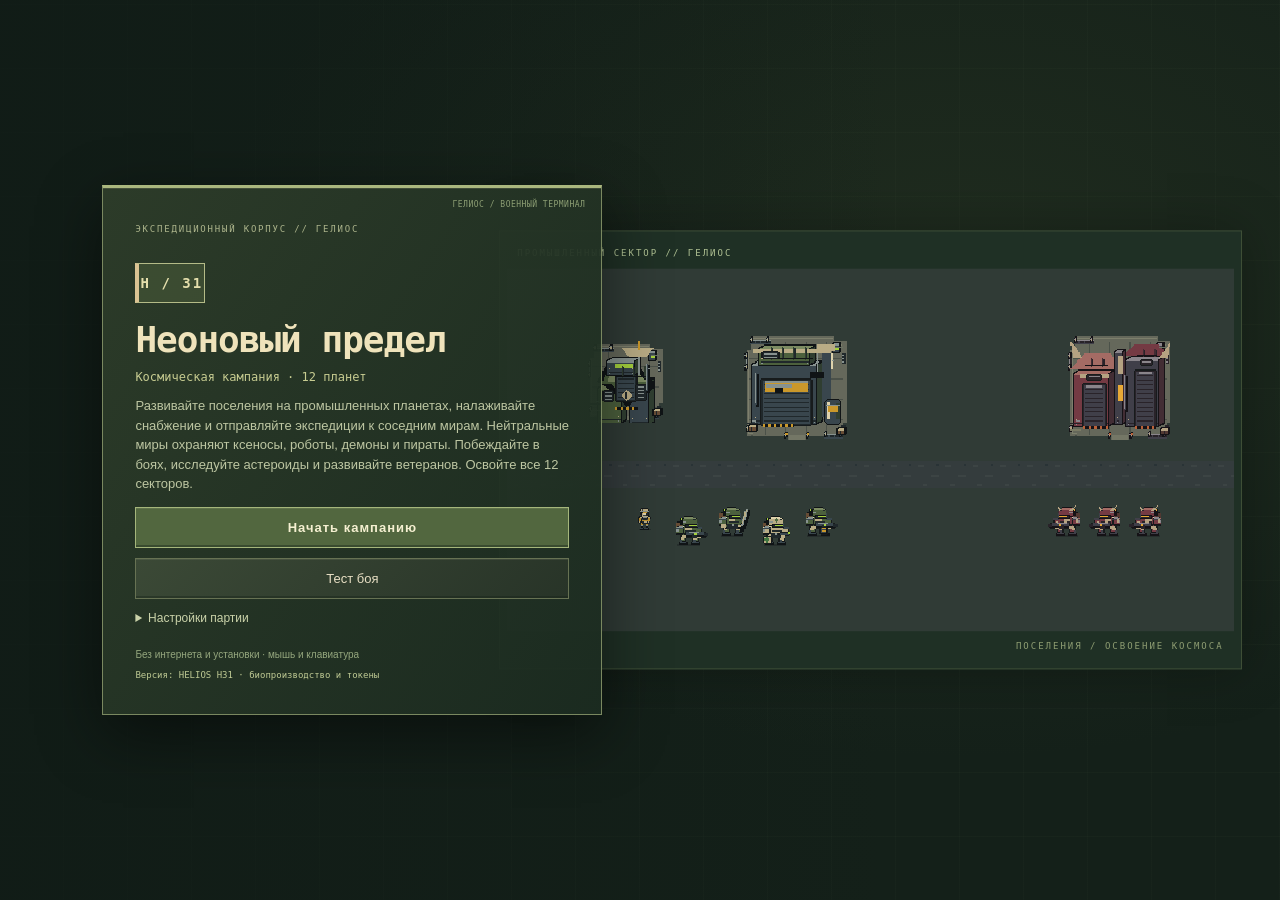
==== commit 09ceaa6c: "Introduce biological resource chains, mineral deposits, crypto tokens and floating RTS UI" ====
--- a/index.html
+++ b/index.html
@@ -1,13 +1,13 @@
-<!doctype html><html lang="ru"><head><meta charset="utf-8"><meta name="viewport" content="width=device-width,initial-scale=1"><title>Неоновый предел · Планетарная кампания</title><link rel="icon" href="favicon.ico?v=helios-h30" sizes="16x16 32x32"><link rel="icon" type="image/svg+xml" href="favicon.svg?v=helios-h30" sizes="any"><link rel="stylesheet" href="style.css?v=helios-h30"></head><body>
-<section id="menu" class="menu-screen" aria-label="Главное меню"><div class="menu-backdrop" aria-hidden="true"><span class="scene-label">ПРОМЫШЛЕННЫЙ СЕКТОР // ГЕЛИОС</span><canvas id="menu-art" width="640" height="320"></canvas><span class="scene-caption">ПОСЕЛЕНИЯ / ОСВОЕНИЕ КОСМОСА</span></div><div class="menu-panel"><span class="eyebrow">ЭКСПЕДИЦИОННЫЙ КОРПУС // ГЕЛИОС</span><div class="menu-emblem">H / 30</div><h1>Неоновый предел</h1><p class="subtitle">Космическая кампания · 12 планет</p><p>Развивайте поселения на промышленных планетах, налаживайте снабжение и отправляйте экспедиции к соседним мирам. Нейтральные миры охраняют ксеносы, роботы, демоны и пираты. Побеждайте в боях, исследуйте астероиды и развивайте ветеранов. Освойте все 12 секторов.</p><button id="resume" class="primary" hidden>Продолжить игру</button><button id="start" class="primary">Начать игру</button><button id="lab-open">Тест боя</button><details id="settings"><summary>Настройки партии</summary><label>Оформление <select id="art-style"><option value="refined" selected>Поселения · H30</option><option value="classic">Прежняя графика · H9</option></select></label><label>Темп игры <select id="menu-speed"><option value="0.4">Неспешный · 0,4×</option><option value="0.6" selected>Обычный · 0,6×</option><option value="1">Быстрый · 1×</option></select></label><fieldset class="audio-settings"><legend>Звук</legend><label><span>Звуковые эффекты</span><input id="sound-enabled" type="checkbox" checked></label><label for="sound-volume">Громкость <output id="sound-value" for="sound-volume">30%</output></label><input id="sound-volume" type="range" min="0" max="100" step="1" value="30"><button id="sound-test" type="button">Проверить звук</button></fieldset><label>Ключ карты <input id="seed" type="number" min="0" max="4294967295" placeholder="Случайная карта"></label><small>Ключ карты применяется к новой партии. Стратегического соперника нет. Нейтральные гарнизоны охраняют планеты и точки с наградами.</small></details><p class="menu-foot">Без интернета и установки · мышь и клавиатура<br><span class="build-stamp">Версия: HELIOS H30 · звуковые эффекты</span></p></div></section>
+<!doctype html><html lang="ru"><head><meta charset="utf-8"><meta name="viewport" content="width=device-width,initial-scale=1"><title>Неоновый предел · Планетарная кампания</title><link rel="icon" href="favicon.ico?v=helios-h31" sizes="16x16 32x32"><link rel="icon" type="image/svg+xml" href="favicon.svg?v=helios-h31" sizes="any"><link rel="stylesheet" href="style.css?v=helios-h31"></head><body>
+<section id="menu" class="menu-screen" aria-label="Главное меню"><div class="menu-backdrop" aria-hidden="true"><span class="scene-label">ПРОМЫШЛЕННЫЙ СЕКТОР // ГЕЛИОС</span><canvas id="menu-art" width="640" height="320"></canvas><span class="scene-caption">ПОСЕЛЕНИЯ / ОСВОЕНИЕ КОСМОСА</span></div><div class="menu-panel"><span class="eyebrow">ЭКСПЕДИЦИОННЫЙ КОРПУС // ГЕЛИОС</span><div class="menu-emblem">H / 31</div><h1>Неоновый предел</h1><p class="subtitle">Космическая кампания · 12 планет</p><p>Развивайте поселения на промышленных планетах, налаживайте снабжение и отправляйте экспедиции к соседним мирам. Нейтральные миры охраняют ксеносы, роботы, демоны и пираты. Побеждайте в боях, исследуйте астероиды и развивайте ветеранов. Освойте все 12 секторов.</p><button id="resume" class="primary" hidden>Продолжить игру</button><button id="start" class="primary">Начать игру</button><button id="lab-open">Тест боя</button><details id="settings"><summary>Настройки партии</summary><label>Оформление <select id="art-style"><option value="refined" selected>Поселения · H31</option><option value="classic">Прежняя графика · H9</option></select></label><label>Темп игры <select id="menu-speed"><option value="0.4">Неспешный · 0,4×</option><option value="0.6" selected>Обычный · 0,6×</option><option value="1">Быстрый · 1×</option></select></label><fieldset class="audio-settings"><legend>Звук</legend><label><span>Звуковые эффекты</span><input id="sound-enabled" type="checkbox" checked></label><label for="sound-volume">Громкость <output id="sound-value" for="sound-volume">30%</output></label><input id="sound-volume" type="range" min="0" max="100" step="1" value="30"><button id="sound-test" type="button">Проверить звук</button></fieldset><label>Ключ карты <input id="seed" type="number" min="0" max="4294967295" placeholder="Случайная карта"></label><small>Ключ карты применяется к новой партии. Стратегического соперника нет. Нейтральные гарнизоны охраняют планеты и точки с наградами.</small></details><p class="menu-foot">Без интернета и установки · мышь и клавиатура<br><span class="build-stamp">Версия: HELIOS H31 · биопроизводство и токены</span></p></div></section>
 <main id="app" hidden>
-<header class="topbar"><div class="economy-bar"><div id="resources"></div><div class="census"><div class="census-top"><span id="population"></span><span id="carrier-total"></span></div><span id="civilian-summary"></span></div></div><nav class="top-controls"><button id="army-open">Армия</button><button id="arrival-open" hidden>Прибытие</button><button id="battle-open" hidden>Бой</button><button id="sound-toggle" aria-label="Отключить звук" aria-pressed="true">♪</button><button id="menu-open">Меню</button><button id="help-open" aria-label="Справочник">?</button><span id="clock">00:00</span></nav></header>
-<section class="battle-area"><div class="mapbar"><span id="territory-label"></span><span id="territory-score"></span></div><div class="view-controls" aria-label="Вид карты"><button id="grid-toggle" aria-label="Сетка карты" title="Сетка карты · G" aria-pressed="false">▦</button><button id="zoom-out" aria-label="Уменьшить масштаб">−</button><button id="zoom-reset" aria-label="Сбросить масштаб">100%</button><button id="zoom-in" aria-label="Увеличить масштаб">+</button></div><div id="road-plan" class="road-plan" hidden><span id="road-summary"></span><button id="road-mode" aria-pressed="false">Снос дорог</button><button id="road-confirm">Проложить · Enter</button><button id="road-cancel">Отмена · Esc</button></div><div class="screen" id="battlefield"><canvas id="game" width="1008" height="624" aria-label="Поселение на планете"></canvas><div id="overlay" hidden><h2 id="endtitle"></h2><p>Пробел — пауза / продолжить</p><button id="restart">Новая кампания</button></div></div><p id="message" role="status"></p></section>
-<footer class="command-deck"><div id="buildings" class="build-ribbon console-panel" aria-label="Постройки и дороги"></div>
-<section class="minimap-panel console-panel"><label class="planet-nav"><span class="sr-only">Ваша планета</span><select id="planet-select" aria-label="Переключить планету"></select></label><div id="speed-controls" class="speed-controls" role="group" aria-label="Скорость игры"><button id="pause" class="speed-button" aria-label="Пауза" title="Пауза · пробел"><svg viewBox="0 0 30 20" aria-hidden="true"><path d="M9 3h4v14H9zm8 0h4v14h-4z"/></svg></button><button id="speed-slow" class="speed-button" aria-label="Медленно · 0,4×" title="Медленно · 0,4×"><svg viewBox="0 0 30 20" aria-hidden="true"><path d="M10 3l12 7-12 7z"/></svg></button><button id="speed-normal" class="speed-button" aria-label="Обычно · 0,6×" title="Обычно · 0,6×"><svg viewBox="0 0 30 20" aria-hidden="true"><path d="M5 3l10 7-10 7zm12 0l10 7-10 7z"/></svg></button><button id="speed-fast" class="speed-button" aria-label="Быстро · 1×" title="Быстро · 1×"><svg viewBox="0 0 30 20" aria-hidden="true"><path d="M2 4l8 6-8 6zm9 0l8 6-8 6zm9 0l8 6-8 6z"/></svg></button></div><canvas id="minimap" width="288" height="192" aria-label="Карта планеты: переместить камеру"></canvas><div class="maptools"><button id="home">⌂ Поселение</button><button id="world-bottom">Космос · M</button></div></section>
-<section class="selection-panel console-panel"><div class="console-heading"><span id="workforce-info">Свободные жители</span><span id="economy-info"></span></div><div class="selection-heading"><div class="portrait-frame"><canvas id="portrait" width="64" height="64"></canvas><span id="portrait-health" class="portrait-health"><span id="health-fill"></span></span></div><div class="object-data"><h2 id="selection"></h2><p id="carrier-info" hidden></p><p id="details"></p><div id="inventory" class="inventory-grid" hidden aria-label="Инвентарь здания"></div></div></div><p class="selection-help">ЛКМ — здание · жители работают сами · WASD — камера · Tab — армия</p></section>
+<header class="topbar"><div class="economy-bar"><div id="resources"></div><div id="census" class="census" aria-label="Жители, население и перевозчики"></div></div><nav class="top-controls"><button id="army-open">Армия</button><button id="arrival-open" hidden>Прибытие</button><button id="battle-open" hidden>Бой</button><button id="sound-toggle" aria-label="Отключить звук" aria-pressed="true">♪</button><button id="menu-open">Меню</button><button id="help-open" aria-label="Справочник">?</button><span id="clock">00:00</span></nav></header>
+<section class="battle-area"><div class="mapbar"><span id="territory-label"></span></div><div class="view-controls" aria-label="Вид карты"><button id="grid-toggle" aria-label="Сетка карты" title="Сетка карты · G" aria-pressed="false">▦</button><button id="zoom-out" aria-label="Уменьшить масштаб">−</button><button id="zoom-reset" aria-label="Сбросить масштаб">100%</button><button id="zoom-in" aria-label="Увеличить масштаб">+</button></div><div id="road-plan" class="road-plan" hidden><span id="road-summary"></span><button id="road-mode" aria-pressed="false">Снос дорог</button><button id="road-confirm">Проложить · Enter</button><button id="road-cancel">Отмена · Esc</button></div><div class="screen" id="battlefield"><canvas id="game" width="1008" height="624" aria-label="Поселение на планете"></canvas><div id="overlay" hidden><h2 id="endtitle"></h2><p>Пробел — пауза / продолжить</p><button id="restart">Новая кампания</button></div></div><p id="message" role="status"></p></section>
+<footer class="command-deck"><div id="buildings" class="build-ribbon" aria-label="Постройки и дороги"></div>
+<section class="minimap-panel console-panel"><div class="planet-nav"><select id="planet-select" aria-label="Переключить планету"></select><button id="home" title="К поселению" aria-label="К поселению">⌂</button><button id="world-bottom" title="Космическая карта · M" aria-label="Космическая карте">✦</button></div><canvas id="minimap" width="288" height="192" aria-label="Карта планеты: переместить камеру"></canvas><div id="speed-controls" class="speed-controls" role="group" aria-label="Скорость игры"><button id="pause" class="speed-button" aria-label="Пауза" title="Пауза · пробел"><svg viewBox="0 0 30 20" aria-hidden="true"><path d="M9 3h4v14H9zm8 0h4v14h-4z"/></svg></button><button id="speed-slow" class="speed-button" aria-label="Медленно · 0,4×" title="Медленно · 0,4×"><svg viewBox="0 0 30 20" aria-hidden="true"><path d="M10 3l12 7-12 7z"/></svg></button><button id="speed-normal" class="speed-button" aria-label="Обычно · 0,6×" title="Обычно · 0,6×"><svg viewBox="0 0 30 20" aria-hidden="true"><path d="M5 3l10 7-10 7zm12 0l10 7-10 7z"/></svg></button><button id="speed-fast" class="speed-button" aria-label="Быстро · 1×" title="Быстро · 1×"><svg viewBox="0 0 30 20" aria-hidden="true"><path d="M2 4l8 6-8 6zm9 0l8 6-8 6zm9 0l8 6-8 6z"/></svg></button></div></section>
+<div id="selection-console" class="selection-console" hidden><section class="selection-panel console-panel"><div class="console-heading"><span id="workforce-info">Свободные жители</span><span id="economy-info"></span></div><div class="selection-heading"><div class="portrait-frame"><canvas id="portrait" width="64" height="64"></canvas><span id="portrait-health" class="portrait-health"><span id="health-fill"></span></span></div><div class="object-data"><h2 id="selection"></h2><p id="carrier-info" hidden></p><p id="details"></p><div id="inventory" class="inventory-grid" hidden aria-label="Инвентарь здания"></div></div></div><p class="selection-help">ЛКМ — здание · жители работают сами · WASD — камера · Tab — армия</p></section>
 <section class="commands-panel console-panel"><div class="console-heading"><span>УПРАВЛЕНИЕ ЗДАНИЕМ</span></div><div id="actions" class="command-grid"></div><p id="command-hint"></p></section>
-</footer><aside id="resource-tooltip" class="resource-tooltip" role="tooltip" hidden></aside></main>
+</div></footer><aside id="resource-tooltip" class="resource-tooltip" role="tooltip" hidden></aside></main>
 <section id="world" class="modal" hidden aria-label="Космическая карта"><div class="world-panel"><div class="world-header"><div><span class="eyebrow">ПЛАНЕТАРНАЯ КАМПАНИЯ</span><h2>Двенадцать миров</h2></div><button id="world-close">Вернуться · Esc</button></div><canvas id="worldmap" width="864" height="576" aria-label="Космос: посмотреть статус планеты"></canvas><div class="world-legend"><span>● Ваши планеты</span><span>● Нейтральные</span></div><div class="region-card"><h3 id="region-name"></h3><p id="region-details"></p><div id="region-actions"></div><div id="site-list" class="site-list"></div></div><small>Каждая планета — отдельная карта 144×96. В чужой мир можно отправить отряд, но нельзя открыть его поселение. Время здесь продолжается.</small></div></section>
 <section id="army" class="modal" hidden aria-label="Армия и экспедиции"><div class="army-panel"><div class="world-header"><div><span class="eyebrow">ГАРНИЗОНЫ / ПЕРЕЛЁТЫ / СНАБЖЕНИЕ</span><h2>Экспедиционная армия</h2></div><button id="army-close">Закрыть · Esc</button></div><p id="army-summary"></p><div class="dispatch-controls"><label>Откуда <select id="army-source" aria-label="Планета отправления"></select></label><label>Куда <select id="army-target" aria-label="Цель экспедиции"></select></label></div><div id="army-roster" class="army-roster"></div><p id="dispatch-hint"></p><button id="dispatch" class="primary">Отправить отряд</button><h3 class="section-title">Перелёты и бои</h3><div id="mission-list"></div><h3 class="section-title">Журнал кампании</h3><div id="history-list"></div><small>Бойцы создаются в десантных комплексах, не забирая жителей. Отряды управляются автоматически. Пополнение гарнизонов и все ресурсы доступны только своим планетам.</small></div></section>
 <section id="battle" class="modal" hidden aria-label="Автоматическое сражение"><div class="autobattle-panel"><div class="world-header"><div><span class="eyebrow">АВТОМАТИЧЕСКОЕ СРАЖЕНИЕ</span><h2 id="battle-title"></h2></div><div id="lab-controls" hidden><button id="lab-repeat">Повторить</button><button id="lab-focus">К отряду</button><button id="lab-exit">В меню</button><label>Скорость <select id="lab-speed" aria-label="Скорость тестового боя"><option value="0.5">0,5×</option><option value="1" selected>1×</option><option value="2">2×</option><option value="4">4×</option></select></label></div><button id="battle-pause">Пауза боя</button><button id="battle-close">К поселению · Esc</button></div><p id="battle-status"></p><canvas id="battle-canvas" width="1152" height="768" aria-label="Наблюдение за автоматическим боем"></canvas><div id="battle-report"></div><small id="battle-note">Приказы недоступны: пехота атакует сама, стрелки отступают от штурмовиков, медики лечат и держатся позади. Бой идёт на настоящей поверхности. При обороне доступны процессы, но строительство запрещено.</small></div></section>
@@ -16,15 +16,15 @@
 <section id="combat-lab" class="modal" hidden aria-label="Настройки тестового боя"><div class="lab-panel"><div class="world-header"><div><span class="eyebrow">БОЕВОЙ ПОЛИГОН</span><h2>Тест боя</h2></div><button id="lab-close">В меню · Esc</button></div><p>Выберите составы, количество и ранг каждого типа. Обычная боевая механика, без строительства, снабжения и перелётов. Текущая кампания остаётся в памяти.</p><div class="lab-options"><label>Ключ карты <input id="lab-seed" type="number" min="0" max="4294967295" step="1" value="42"></label><label>Сценарий <select id="lab-mode"><option value="attack">Атака</option><option value="defense">Оборона столицы</option></select></label><label>Противники <select id="lab-faction"><option value="humans">Люди</option><option value="xenos">Ксеносы</option><option value="robots">Роботы</option><option value="demons">Демоны</option><option value="pirates" selected>Пираты</option></select></label></div><div class="lab-armies"><section><h3>Ваш отряд <small id="lab-count-left"></small></h3><div id="lab-left"></div></section><section><h3>Противники <small id="lab-count-right"></small></h3><div id="lab-right"></div></section></div><p id="lab-error" role="alert"></p><button id="lab-start" class="primary">Начать тестовый бой</button><small>В обороне добавляются тестовые ядро и казарма; предупреждение об атаке длится 3 с. От 1 до 30 бойцов с каждой стороны. Ранг задаётся для всех бойцов выбранного типа. При повторе восстанавливаются начальные здоровье, ранги и состав. Настройки хранятся до закрытия страницы.</small></div></section>
 <section id="help" class="modal" hidden aria-label="Справочник"><div class="help-panel"><div class="world-header"><h2>Бортовой справочник</h2><button id="help-close">Закрыть · Esc</button></div>
 <p><strong>Кампания.</strong> 12 планет с отдельными картами 144×96. Вы начинаете с одной планетой; остальные 11 — нейтральные, с враждебными гарнизонами. Развитие не ограничено временем. Победа наступает только после захвата всех 12 секторов; отдельная планета, в том числе Инферна, не завершает кампанию. M открывает космос; переключатель над миникартой показывает только ваши планеты.</p>
-<p><strong>Общие запасы.</strong> Еда, деньги, металл, кристаллы, газ, сера и все виды снаряжения общие для всех ваших миров. Налог каждой планеты — 12 денег / 20 с. Гильдия даёт ещё 3 денег / 20 с за занятое место. Запасы лежат в отдельных хранилищах: ядро вмещает 5000 единиц, терминал — 500. Содержимое видно в карточке. При заполнении стройте новые склады. Подсказки показывают цены и содержание.</p>
+<p><strong>Общие запасы.</strong> Еда, токены, минералы, кристаллы, газ, сера и все виды снаряжения общие для всех ваших миров. Налог каждой планеты — 12 токенов / 20 с. Криптоферма даёт ещё 3 токена / 20 с за занятое место. Запасы лежат в отдельных хранилищах: ядро вмещает 5000 единиц, терминал — 5000. Содержимое видно в карточке. При заполнении стройте новые склады. Подсказки показывают цены и содержание.</p>
 <p><strong>Потоки ресурсов.</strong> Наведите курсор на верхний счётчик или сфокусируйтесь на нём: подсказка покажет ненулевые доход и расход с источниками за 10 игровых секунд по всем планетам. Налоги, содержание и активный ремонт — текущие ставки; добыча и рецепты — фактическое среднее до 60 игровых секунд. Новая добыча считается после доставки на склад/завод, выпуск цехов — сразу в складе завода. Перевозки, возвраты, стройка и разовые заказы не искажают потоки. При отсутствии дохода отображается только расход.</p>
-<p><strong>Жители.</strong> Начните с жилого модуля, биореактора и поля. Жителя можно нанять в командном ядре за 20 денег (найм 8 с) и свободное место. Свободные жители ждут внутри ядра. Выходят на строительство/ремонт, к назначенному рабочему месту, а добытчики металла и кристаллов — к залежи. После снятия с работы возвращаются в ядро. Работники биореактора выходят к полям: засевают и собирают урожай, затем возвращаются с ним в биореактор. На остальных стационарных местах сотрудники скрыты. Свободное число всегда видно в нижней панели. Перевозку продукции выполняют грузовые дроны. Рабочие места заполняются кнопками здания. Житель требует 1 еду / 10 с; нехватка еды постепенно вредит его здоровью.</p>
-<p><strong>Производство.</strong> Пункты металла и кристаллов строятся рядом с непустой залежью, в радиусе 8 клеток; саму залежь перекрывать нельзя. Два работника ходят к ресурсу, добывают и несут сырьё обратно на пункт. Металл: груз 6, сбор 3 с; кристаллы: груз 4, сбор 3,5 с; разгрузка 0,75 с. Радиус и подходящие залежи подсвечиваются при строительстве и выборе пункта. Станции газа и серы строятся непосредственно на своих залежах: два работника скрываются внутри и добывают 0,75 газа или 0,6 серы в секунду каждый. Носильщики доставляют продукцию всех пунктов со склада-буфера 60. Поля: засев 0,6 с → рост 6 с → 4 урожая, сбор 0,6 с и обработка 0,4 с. Новый засев — после полного сбора.</p>
-<p><strong>Дроны-перевозчики.</strong> У готового ядра 2 места, у грузового терминала — 4. Два стартовых дрона уже есть при ядре. Новые покупаются в карточке ядра/терминала: 30 денег + 12 металла, сборка 6 с; место дока резервируется сразу. Население не занимают. Содержание каждого — только 1 металл / 10 с, без денег или еды. При нехватке металла необслуженный дрон теряет 5 прочности за период. Маленькие наземные роботы перевозят до 20 ресурсов, предпочитают дороги (×2 к скорости). Сначала доставляют сырьё производственным цехам, затем снабжают очереди казарм и вывозят продукцию в ближайшее доступное хранилище. Домашний док не влияет на выбор склада. Возможна прямая доставка с пункта добычи на завод. Работы распределяются без повторных заявок, груз остаётся в дроне при заполнении склада. Настройки приоритетов пока отсутствуют в интерфейсе. Свободный дрон возвращается в свой терминал.</p>
-<p><strong>Заводы.</strong> Основные здания 4×4 — склады на 240 единиц без рабочих мест. Выбирайте цеха 2×2 в карточке и размещайте вплотную. Каждый цех имеет одно рабочее место и расходует физически доставленное сырьё своего завода. Оружейный: оружие (9 металла + 3 газа, 12 с), боеприпасы (5 металла + 3 серы, 9 с), броня (8 металла + 5 кристаллов, 12 с), взрывчатка (5 серы + 3 газа + 5 кристаллов, 15 с). Химический: медикаменты (6 кристаллов + 3 газа, 12 с). По умолчанию работают до заполнения, переключатель «По необходимости» поддерживает целевой запас каждого изделия. Белые/полупрозрачные квадраты сверху слева — занятые/свободные места, снизу — прогресс и заполнение склада.</p>
-<p><strong>Армия.</strong> В казарме создаются новые бойцы, жители не расходуются. Цена — снаряжение и деньги. Десантник/штурмовик требуют оружие, боеприпасы и броню; медик — медикаменты и броню; гранатомётчик — взрывчатку и броню. Обучение ждёт доставки всего комплекта, нужны свободные места общего лимита. Tab открывает состав гарнизона, выбор отряда и цель перелёта. Отправить экспедицию для захвата нейтральной планеты можно только по соседству со своими владениями. Переброска между своими мирами разрешена.</p>
-<p><strong>Снабжение.</strong> Каждые 10 с армия тратит еду и деньги. При устойчивой нехватке одного ресурса уходит один боец раз в 30 с; при нехватке обоих — раз в 15 с. Обучающиеся занимают население, но начинают требовать содержание после выпуска.</p>
-<p><strong>Заселение.</strong> Нейтральная планета переходит под контроль после победы над её охраной. Затем отправьте 6 строителей через её карточку в космосе: нужно 6 свободных мест, 180 денег, 80 металла, 15 кристаллов и 30 еды. Через 20 с появятся ядро и шесть жителей. Ресурсы и места резервируются при отправке.</p>
+<p><strong>Жители.</strong> Начните с жилого модуля, биореактора и поля. Жителя можно нанять в командном ядре за 20 токенов (найм 8 с) и свободное место. Свободные жители ждут внутри ядра. Выходят на строительство/ремонт, к назначенному рабочему месту, а добытчики минералов и кристаллов — к залежи. После снятия с работы возвращаются в ядро. Работники биореактора выходят к полям: засевают и собирают урожай, затем возвращаются с ним в биореактор. На остальных стационарных местах сотрудники скрыты. Свободное число всегда видно в нижней панели. Перевозку продукции выполняют грузовые дроны. Рабочие места заполняются кнопками здания. Житель требует 1 еду / 10 с; нехватка еды постепенно вредит его здоровью.</p>
+<p><strong>Производство.</strong> Пункты минералов и кристаллов строятся рядом с непустой залежью, в радиусе 8 клеток; саму залежь перекрывать нельзя. Два работника ходят к ресурсу, добывают и несут сырьё обратно на пункт. Минералы: груз 6, сбор 3 с; кристаллы: груз 4, сбор 3,5 с; разгрузка 0,75 с. Радиус и подходящие залежи подсвечиваются при строительстве и выборе пункта. Станции газа и серы строятся непосредственно на своих залежах: два работника скрываются внутри и добывают 0,75 газа или 0,6 серы в секунду каждый. Носильщики доставляют продукцию всех пунктов со склада-буфера 60. Поля: засев 0,6 с → рост 6 с → 4 урожая, сбор 0,6 с и обработка 0,4 с. Новый засев — после полного сбора.</p>
+<p><strong>Дроны-перевозчики.</strong> У готового ядра 2 места, у грузового терминала — 4. Два стартовых дрона уже есть при ядре. Новые покупаются в карточке ядра/терминала: 30 токенов + 12 минералов, сборка 6 с; место дока резервируется сразу. Население не занимают. Содержание каждого — только 1 минерал / 10 с, без токенов или еды. При нехватке минералов необслуженный дрон теряет 5 прочности за период. Маленькие наземные роботы перевозят до 20 ресурсов, предпочитают дороги (×2 к скорости). Сначала доставляют сырьё производственным цехам, затем снабжают очереди казарм и вывозят продукцию в ближайшее доступное хранилище. Домашний док не влияет на выбор склада. Возможна прямая доставка с пункта добычи на завод. Работы распределяются без повторных заявок, груз остаётся в дроне при заполнении склада. Долгое ожидание вывоза повышает очерёдность источника внутри того же приоритета. Настройки приоритетов пока отсутствуют в интерфейсе. Свободный дрон возвращается в свой терминал.</p>
+<p><strong>Биопристройки.</strong> Выберите биореактор, затем поле, теплицу или инкубатор. Полей может быть несколько: размещение в радиусе 9 клеток, рядом с реактором и другими полями. Засев .6 с → рост 6 с → сбор 4 ед. за .6 с → обработка .4 с; поля обслуживают сотрудники своего реактора. Теплица и инкубатор примыкают к нему, имеют по одному внутреннему месту и буфер 60: травы 4/12 с, мицелий 2/14 с. Дроны вывозят урожай в хранилища или на химзавод. Снос/перенос реактора включает весь комплекс.</p><p><strong>Заводы.</strong> Основные здания 4×4 — склады на 240 без мест. Цеха 2×2 строятся из карточки вплотную к родителю; по одному сотруднику и одному цеху каждого типа. Оружейный завод: оружие (9 минералов + 3 газа, 12 с), боеприпасы (5 минералов + 3 серы, 9 с), броня (8 минералов + 5 кристаллов, 12 с). Химзавод: взрывчатка (5 серы + 3 газа + 5 кристаллов, 15 с), медикаменты (4 травы + 3 кристалла + 2 газа, 12 с), псиомицин (3 мицелия + 1 кристалл, 14 с). Рецепт списывается из инвентаря родителя; результат поступает туда же. Для нового псайкера нужны 2 псиомицина + 1 броня + 55 токенов. Криптоферма даёт по 1.5 токена/10 с за сотрудника, максимум два места.</p>
+<p><strong>Армия.</strong> В казарме создаются новые бойцы, жители не расходуются. Цена — снаряжение и токены. Десантник/штурмовик требуют оружие, боеприпасы и броню; медик — медикаменты и броню; гранатомётчик — взрывчатку и броню. Обучение ждёт доставки всего комплекта, нужны свободные места общего лимита. Tab открывает состав гарнизона, выбор отряда и цель перелёта. Отправить экспедицию для захвата нейтральной планеты можно только по соседству со своими владениями. Переброска между своими мирами разрешена.</p>
+<p><strong>Снабжение.</strong> Каждые 10 с армия тратит еду и токены. При устойчивой нехватке одного ресурса уходит один боец раз в 30 с; при нехватке обоих — раз в 15 с. Обучающиеся занимают население, но начинают требовать содержание после выпуска.</p>
+<p><strong>Заселение.</strong> Нейтральная планета переходит под контроль после победы над её охраной. Затем отправьте 6 строителей через её карточку в космосе: нужно 6 свободных мест, 180 токенов, 80 минералов, 15 кристаллов и 30 еды. Через 20 с появятся ядро и шесть жителей. Ресурсы и места резервируются при отправке.</p>
 <p><strong>Бои и опыт.</strong> Бой проходит на настоящей поверхности планеты (144×96) со зданиями, дорогами, рабочими и производством. У астероидов/обломков собственные карты 96×64, у малых планет 112×80. Отряд высаживается случайно в кольцевой зоне между центром и краями. При атаке охрана появляется в центре, при обороне свой гарнизон — у казармы. Бойцы находятся в том же списке объектов и рисуются в том же масштабе, что жители; обычные панели и камера сохраняются. При обороне приходит уведомление: через 3 с бой начинается сам, закрытие уведомления начинает его раньше, отменить нападение нельзя. Гарнизон появляется возле казармы (без неё — возле ядра), новые обученные защитники присоединяются. Приказы бойцам недоступны. Защитник может управлять производством, рабочими и наймом, атакующий — только наблюдать. Строить, сносить, переносить и менять дороги во время боя нельзя. Мир работает; после боя окно результата останавливает время до закрытия. Ранги: I, II от 40 опыта, III от 110; повышаются выжившие. WASD/миникарта — камера, колесо — масштаб; «Бой» — к отряду.</p>
 <p><strong>Нейтральные точки.</strong> В секторах есть астероиды, малые планеты и обломки кораблей. Отправляйте туда отряд через карту или список целей армии. Победа даёт разовую награду и не захватывает основной сектор. Очищенная точка недоступна для новой экспедиции; активность может возродиться через 20–30 игровых минут.</p>
 <p><strong>Типы урона.</strong> Десантник: огнестрельный, уязвим к режущему/взрывному. Гранатомётчик: взрывной по площади, уязвим к огнестрельному/режущему. Медик лечит и невосприимчив к ментальному. Псайкер: ментальный, чем ближе — тем сильнее; уязвим к взрывному. Штурмовик: режущий вблизи, уязвим к ментальному. Уязвимость усиливает урон на 35%; ментальный урон игнорирует обычную броню.</p>
@@ -32,5 +32,5 @@
 <p><strong>Размещение.</strong> Между самостоятельными зданиями нужен зазор 1 клетка по сторонам и углам. Поля могут примыкать к биореактору и друг к другу без зазора; два биореактора по-прежнему требуют зазор. В этом зазоре можно прокладывать дороги. Также пристройки могут касаться своего родительского здания и других пристроек. Каждому зданию и цеху оставьте доступную сторону. При переносе проверяется весь комплекс и его соседи.</p>
 <p><strong>Тест боя.</strong> В главном меню откройте «Тест боя»: выберите составы и ранги обеих сторон, противников и ключ карты. Доступны пауза, скорость 0,5–4×, повтор исходного боя и изменение состава. Тест не меняет кампанию. Пробел — пауза теста, Esc — к составу; ещё раз Esc — в меню.</p>
 <p><strong>Звук.</strong> Кнопка ♪ вверху включает и отключает эффекты. Громкость и проверка — в меню, «Настройки партии → Звук». Настройки сохраняются в этом браузере. Звук активируется после первого взаимодействия; музыка пока не добавлена.</p><p><strong>Управление зданиями.</strong> В карточке можно отменить стройку с полным возвратом стоимости, снести готовое здание или бесплатно перенести его на этой планете. Завод переносится и сносится с пристройками. При переносе сохраняются запасы, работники и прогресс; место проверяется как при строительстве. Снос требует второго нажатия «Подтвердить снос», сохраняет запасы, но не возвращает стоимость готовых построек. Командные ядра нельзя ни сносить, ни переносить. ПКМ / Esc отменяет выбор места переноса.</p>
-<p><strong>Дороги.</strong> Карточка дороги в ряду построек, затем проведите ЛКМ по клеткам. Каждая клетка стоит 1 металл и 1 деньги. Разметка бесплатна; повторно нажмите последнюю клетку разметки, «Проложить» или Enter, чтобы построить весь маршрут. Последняя клетка выделена светлой рамкой. В режиме дороги кнопка «Снос дорог» включает выделение уже построенных клеток ЛКМ (можно протянуть). «Снести» / Enter или повторное нажатие последней клетки подтверждает снос. Удаление бесплатное, стоимость строительства не возвращается. Кнопка «Строить дороги» возвращает обычную разметку. ПКМ / Esc отменяет выделение без сноса. Жители движутся по дорогам вдвое быстрее и выбирают маршрут с минимальным расстоянием вне дорог, даже если объезд длиннее.</p><small>Меню, справочник и пауза останавливают всю кампанию. Космос, армия и ожидание решения по прибытию не останавливают время. Во время боя мир продолжает работать; окно результата ставит игру на паузу до закрытия. Кампания пока не сохраняется после закрытия страницы.</small></div></section>
-<script src="engine.js?v=helios-h30"></script><script src="logistics.js?v=helios-h30"></script><script src="combat.js?v=helios-h30"></script><script src="battle-lab.js?v=helios-h30"></script><script src="art-legacy.js?v=helios-h30"></script><script src="art.js?v=helios-h30"></script><script src="audio.js?v=helios-h30"></script><script src="game.js?v=helios-h30"></script><script src="battle-lab-ui.js?v=helios-h30"></script><script src="audio-ui.js?v=helios-h30"></script></body></html>+<p><strong>Дороги.</strong> Карточка дороги в ряду построек, затем проведите ЛКМ по клеткам. Каждая клетка стоит 1 минерал и 1 токен. Разметка бесплатна; повторно нажмите последнюю клетку разметки, «Проложить» или Enter, чтобы построить весь маршрут. Последняя клетка выделена светлой рамкой. В режиме дороги кнопка «Снос дорог» включает выделение уже построенных клеток ЛКМ (можно протянуть). «Снести» / Enter или повторное нажатие последней клетки подтверждает снос. Удаление бесплатное, стоимость строительства не возвращается. Кнопка «Строить дороги» возвращает обычную разметку. ПКМ / Esc отменяет выделение без сноса. Жители движутся по дорогам вдвое быстрее и выбирают маршрут с минимальным расстоянием вне дорог, даже если объезд длиннее.</p><small>Меню, справочник и пауза останавливают всю кампанию. Космос, армия и ожидание решения по прибытию не останавливают время. Во время боя мир продолжает работать; окно результата ставит игру на паузу до закрытия. Кампания пока не сохраняется после закрытия страницы.</small></div></section>
+<script src="engine.js?v=helios-h31"></script><script src="logistics.js?v=helios-h31"></script><script src="combat.js?v=helios-h31"></script><script src="battle-lab.js?v=helios-h31"></script><script src="art-legacy.js?v=helios-h31"></script><script src="art.js?v=helios-h31"></script><script src="audio.js?v=helios-h31"></script><script src="game.js?v=helios-h31"></script><script src="battle-lab-ui.js?v=helios-h31"></script><script src="audio-ui.js?v=helios-h31"></script></body></html>
--- a/style.css
+++ b/style.css
@@ -142,3 +142,36 @@
 @media(max-width:1100px){.census{min-width:154px}.census-top{gap:5px}#carrier-total{font-size:9px}#civilian-summary{font-size:8px}}
 
 .audio-settings{border:1px solid #647253;padding:8px;margin:10px 0}.audio-settings legend{padding:0 5px;color:var(--accent)}.audio-settings label{display:flex;align-items:center;justify-content:space-between;gap:10px}.audio-settings input[type=checkbox]{width:auto;accent-color:#b8ce8c}.audio-settings input[type=range]{width:100%;padding:0;accent-color:#b8ce8c}.audio-settings button{width:100%;padding:5px;margin-top:5px}.audio-settings output{color:#cdd9ab}
+
+/* H31: compact accounting and independent floating consoles over the world. */
+#app{display:block;padding:0;background:transparent}
+.topbar{position:absolute;inset:4px 6px auto;min-height:42px;height:auto;padding:5px 7px;gap:8px;z-index:5;background:#233025dd}
+.economy-bar{flex:1;gap:12px;min-width:0;justify-content:flex-start}
+#resources{gap:7px;flex-shrink:0}.resource{gap:2px}.resource-label{display:none}.resource-icon{width:22px;height:26px}.resource-value{font:700 12px monospace}
+.census{display:flex;gap:10px;align-items:center;min-width:0;padding-left:10px;border-left:1px solid #91a27566}
+.census-counter{display:flex;align-items:center;white-space:nowrap;gap:2px;cursor:help}.census-counter canvas{width:24px;height:28px;image-rendering:pixelated}.census-counter strong{font:700 12px monospace;color:#f0e8c8}.census-counter small{font:10px monospace;color:#acbb99}
+.mapbar{top:55px;left:14px;right:auto;background:none;border:0;padding:0;box-shadow:none;font:700 12px monospace;text-shadow:1px 1px #172018}
+#territory-score{display:none}.view-controls{top:53px;right:10px}
+.command-deck{position:absolute;inset:auto 0 0;min-height:0;height:0;display:block;border:0;padding:0;background:none;box-shadow:none;pointer-events:none;z-index:3}
+.command-deck>*{pointer-events:auto}
+.minimap-panel{position:absolute;bottom:10px;left:10px;width:204px;height:auto;display:flex;gap:6px;padding:7px;background:#223127e8;border:1px solid #7d8d65}
+.planet-nav{display:flex;align-items:center;gap:4px;min-height:24px}.planet-nav select{flex:1;width:0;min-width:0;padding:3px;font:11px monospace}.planet-nav button{padding:2px 6px;font-size:13px}
+#minimap{display:block;width:100%;height:auto;aspect-ratio:3/2}.speed-controls{height:24px;gap:5px}.speed-button svg{width:26px;height:17px}
+.build-ribbon{position:absolute;bottom:10px;right:10px;width:302px;max-height:240px;display:grid;grid-template-columns:repeat(5,54px);grid-auto-rows:54px;align-content:end;gap:6px;padding:0;overflow:visible;background:none;border:0;box-shadow:none}
+.build-ribbon .command-button{width:54px;height:54px;min-height:54px;flex:none;border:1px solid #b0c28d44;background:#1e2b2144;box-shadow:none;padding:3px}
+.build-ribbon .command-button:hover{background:#536745aa;border-color:#d5dfac}.build-ribbon .command-icon{width:46px;height:46px;image-rendering:pixelated}.build-ribbon .command-name{display:none}
+.selection-console{position:absolute;bottom:204px;right:10px;width:404px;max-height:calc(100dvh - 285px);overflow:auto;display:flex;flex-direction:column;gap:4px;pointer-events:auto}
+.selection-console[hidden]{display:none}.selection-panel{padding:8px;background:#223127ed}.commands-panel{padding:6px;background:#223127ed;max-height:none}
+.selection-panel .console-heading,.commands-panel .console-heading,.selection-help,#command-hint{display:none}.selection-heading{align-items:flex-start}.portrait-frame{width:58px;height:64px;flex:0 0 58px}#portrait{width:56px;height:56px}
+#selection{font:700 12px monospace;margin:0 0 3px}#details{font:10px/1.35 monospace;max-height:86px!important;overflow:auto}.selection-panel:has(#carrier-info:not([hidden])) #details{max-height:70px!important}
+.command-grid{display:grid;grid-template-columns:repeat(7,minmax(0,1fr));grid-auto-rows:44px;gap:4px;height:auto}.command-grid .command-icon{width:32px;height:32px}.command-grid .command-name{display:none}.empty-slot{display:none}
+.inventory-grid{grid-template-columns:repeat(7,minmax(0,1fr));gap:3px}.inventory-item{padding:1px;gap:1px}.inventory-item canvas{width:17px;height:17px}.inventory-item strong{font:9px monospace}
+#message{position:absolute;width:1px;height:1px;overflow:hidden;clip-path:inset(50%);padding:0;border:0}
+.road-plan{bottom:210px}
+@media(max-width:1250px){.topbar{gap:4px;padding:4px}.economy-bar{gap:7px}#resources{gap:3px}.resource-icon{width:17px;height:23px}.resource-value{font-size:10px}.census{gap:4px;padding-left:5px}.census-counter canvas{width:19px;height:24px}.census-counter strong{font-size:10px}.census-counter small{font-size:9px}.top-controls{gap:3px}.top-controls button{font-size:9px;padding:4px}#clock{font-size:10px;min-width:32px}}
+@media(max-width:1050px){#resources{gap:2px}.resource-icon{width:15px}.resource-value{font-size:9px}.census{gap:3px}.census-counter canvas{width:17px}.census-counter strong{font-size:9px}.census-counter small{font-size:8px}.economy-bar{gap:5px}.top-controls button{padding:3px}.minimap-panel{width:194px}.build-ribbon{width:282px;grid-template-columns:repeat(5,50px);grid-auto-rows:50px}.build-ribbon .command-button{width:50px;height:50px;min-height:50px}.build-ribbon .command-icon{width:42px;height:42px}.selection-console{width:370px;bottom:192px;max-height:calc(100dvh - 272px)}}
+
+/* Counter row overrides the previous two-line census layout. */
+.census{flex-direction:row}.topbar{height:42px}.resource-label{display:none!important}
+
+.commands-panel{display:block;flex-shrink:0}.selection-panel{flex-shrink:0}.command-grid{grid-template-rows:none;grid-auto-rows:44px}.command-grid .command-button{min-height:44px}
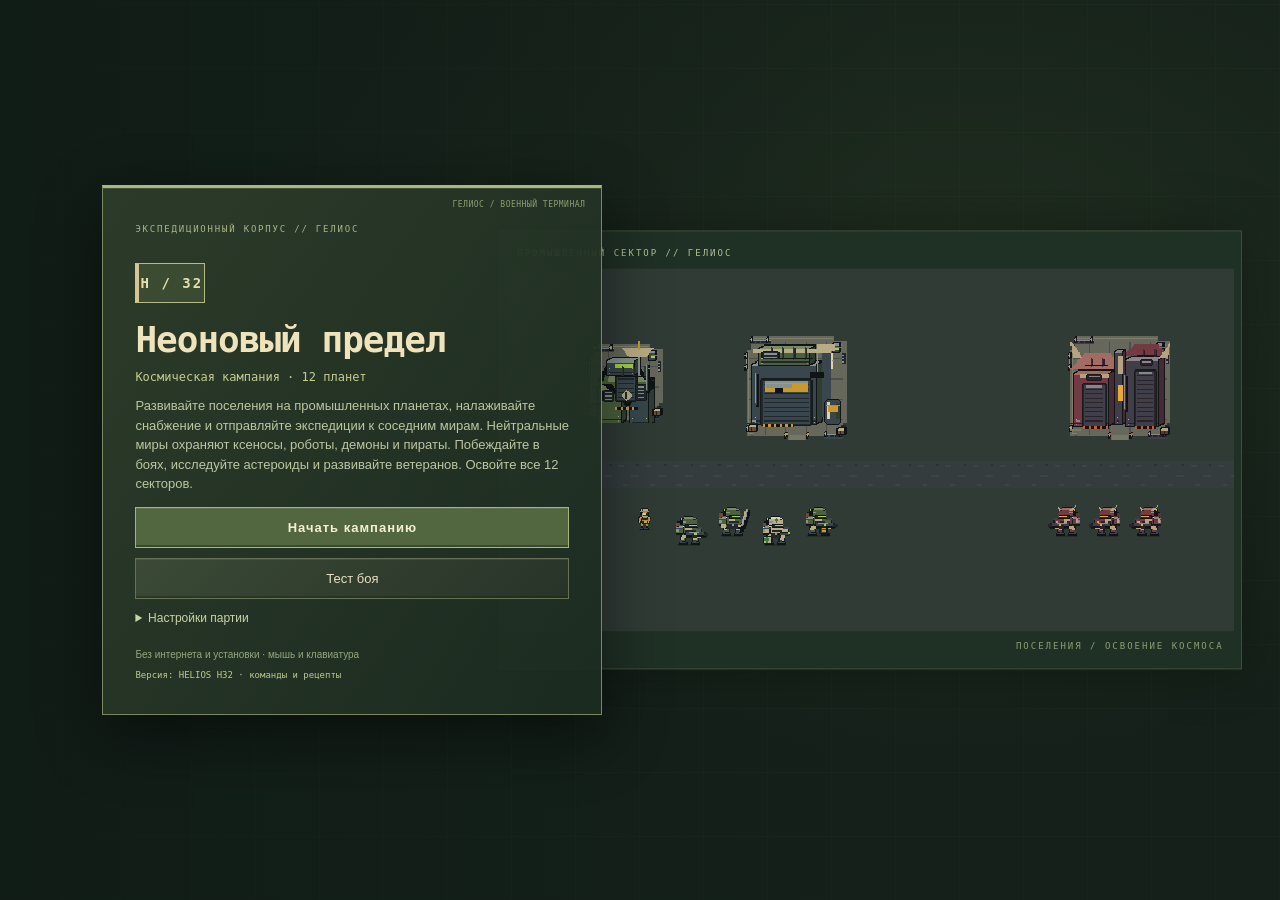
==== commit cd0c6c32: "Add icon-rich live recipe costs and reorganize RTS command and building panels" ====
--- a/index.html
+++ b/index.html
@@ -1,27 +1,27 @@
-<!doctype html><html lang="ru"><head><meta charset="utf-8"><meta name="viewport" content="width=device-width,initial-scale=1"><title>Неоновый предел · Планетарная кампания</title><link rel="icon" href="favicon.ico?v=helios-h31" sizes="16x16 32x32"><link rel="icon" type="image/svg+xml" href="favicon.svg?v=helios-h31" sizes="any"><link rel="stylesheet" href="style.css?v=helios-h31"></head><body>
-<section id="menu" class="menu-screen" aria-label="Главное меню"><div class="menu-backdrop" aria-hidden="true"><span class="scene-label">ПРОМЫШЛЕННЫЙ СЕКТОР // ГЕЛИОС</span><canvas id="menu-art" width="640" height="320"></canvas><span class="scene-caption">ПОСЕЛЕНИЯ / ОСВОЕНИЕ КОСМОСА</span></div><div class="menu-panel"><span class="eyebrow">ЭКСПЕДИЦИОННЫЙ КОРПУС // ГЕЛИОС</span><div class="menu-emblem">H / 31</div><h1>Неоновый предел</h1><p class="subtitle">Космическая кампания · 12 планет</p><p>Развивайте поселения на промышленных планетах, налаживайте снабжение и отправляйте экспедиции к соседним мирам. Нейтральные миры охраняют ксеносы, роботы, демоны и пираты. Побеждайте в боях, исследуйте астероиды и развивайте ветеранов. Освойте все 12 секторов.</p><button id="resume" class="primary" hidden>Продолжить игру</button><button id="start" class="primary">Начать игру</button><button id="lab-open">Тест боя</button><details id="settings"><summary>Настройки партии</summary><label>Оформление <select id="art-style"><option value="refined" selected>Поселения · H31</option><option value="classic">Прежняя графика · H9</option></select></label><label>Темп игры <select id="menu-speed"><option value="0.4">Неспешный · 0,4×</option><option value="0.6" selected>Обычный · 0,6×</option><option value="1">Быстрый · 1×</option></select></label><fieldset class="audio-settings"><legend>Звук</legend><label><span>Звуковые эффекты</span><input id="sound-enabled" type="checkbox" checked></label><label for="sound-volume">Громкость <output id="sound-value" for="sound-volume">30%</output></label><input id="sound-volume" type="range" min="0" max="100" step="1" value="30"><button id="sound-test" type="button">Проверить звук</button></fieldset><label>Ключ карты <input id="seed" type="number" min="0" max="4294967295" placeholder="Случайная карта"></label><small>Ключ карты применяется к новой партии. Стратегического соперника нет. Нейтральные гарнизоны охраняют планеты и точки с наградами.</small></details><p class="menu-foot">Без интернета и установки · мышь и клавиатура<br><span class="build-stamp">Версия: HELIOS H31 · биопроизводство и токены</span></p></div></section>
+<!doctype html><html lang="ru"><head><meta charset="utf-8"><meta name="viewport" content="width=device-width,initial-scale=1"><title>Неоновый предел · Планетарная кампания</title><link rel="icon" href="favicon.ico?v=helios-h32" sizes="16x16 32x32"><link rel="icon" type="image/svg+xml" href="favicon.svg?v=helios-h32" sizes="any"><link rel="stylesheet" href="style.css?v=helios-h32"></head><body>
+<section id="menu" class="menu-screen" aria-label="Главное меню"><div class="menu-backdrop" aria-hidden="true"><span class="scene-label">ПРОМЫШЛЕННЫЙ СЕКТОР // ГЕЛИОС</span><canvas id="menu-art" width="640" height="320"></canvas><span class="scene-caption">ПОСЕЛЕНИЯ / ОСВОЕНИЕ КОСМОСА</span></div><div class="menu-panel"><span class="eyebrow">ЭКСПЕДИЦИОННЫЙ КОРПУС // ГЕЛИОС</span><div class="menu-emblem">H / 32</div><h1>Неоновый предел</h1><p class="subtitle">Космическая кампания · 12 планет</p><p>Развивайте поселения на промышленных планетах, налаживайте снабжение и отправляйте экспедиции к соседним мирам. Нейтральные миры охраняют ксеносы, роботы, демоны и пираты. Побеждайте в боях, исследуйте астероиды и развивайте ветеранов. Освойте все 12 секторов.</p><button id="resume" class="primary" hidden>Продолжить игру</button><button id="start" class="primary">Начать игру</button><button id="lab-open">Тест боя</button><details id="settings"><summary>Настройки партии</summary><label>Оформление <select id="art-style"><option value="refined" selected>Поселения · H32</option><option value="classic">Прежняя графика · H9</option></select></label><label>Темп игры <select id="menu-speed"><option value="0.4">Неспешный · 0,4×</option><option value="0.6" selected>Обычный · 0,6×</option><option value="1">Быстрый · 1×</option></select></label><fieldset class="audio-settings"><legend>Звук</legend><label><span>Звуковые эффекты</span><input id="sound-enabled" type="checkbox" checked></label><label for="sound-volume">Громкость <output id="sound-value" for="sound-volume">30%</output></label><input id="sound-volume" type="range" min="0" max="100" step="1" value="30"><button id="sound-test" type="button">Проверить звук</button></fieldset><label>Ключ карты <input id="seed" type="number" min="0" max="4294967295" placeholder="Случайная карта"></label><small>Ключ карты применяется к новой партии. Стратегического соперника нет. Нейтральные гарнизоны охраняют планеты и точки с наградами.</small></details><p class="menu-foot">Без интернета и установки · мышь и клавиатура<br><span class="build-stamp">Версия: HELIOS H32 · команды и рецепты</span></p></div></section>
 <main id="app" hidden>
-<header class="topbar"><div class="economy-bar"><div id="resources"></div><div id="census" class="census" aria-label="Жители, население и перевозчики"></div></div><nav class="top-controls"><button id="army-open">Армия</button><button id="arrival-open" hidden>Прибытие</button><button id="battle-open" hidden>Бой</button><button id="sound-toggle" aria-label="Отключить звук" aria-pressed="true">♪</button><button id="menu-open">Меню</button><button id="help-open" aria-label="Справочник">?</button><span id="clock">00:00</span></nav></header>
-<section class="battle-area"><div class="mapbar"><span id="territory-label"></span></div><div class="view-controls" aria-label="Вид карты"><button id="grid-toggle" aria-label="Сетка карты" title="Сетка карты · G" aria-pressed="false">▦</button><button id="zoom-out" aria-label="Уменьшить масштаб">−</button><button id="zoom-reset" aria-label="Сбросить масштаб">100%</button><button id="zoom-in" aria-label="Увеличить масштаб">+</button></div><div id="road-plan" class="road-plan" hidden><span id="road-summary"></span><button id="road-mode" aria-pressed="false">Снос дорог</button><button id="road-confirm">Проложить · Enter</button><button id="road-cancel">Отмена · Esc</button></div><div class="screen" id="battlefield"><canvas id="game" width="1008" height="624" aria-label="Поселение на планете"></canvas><div id="overlay" hidden><h2 id="endtitle"></h2><p>Пробел — пауза / продолжить</p><button id="restart">Новая кампания</button></div></div><p id="message" role="status"></p></section>
-<footer class="command-deck"><div id="buildings" class="build-ribbon" aria-label="Постройки и дороги"></div>
-<section class="minimap-panel console-panel"><div class="planet-nav"><select id="planet-select" aria-label="Переключить планету"></select><button id="home" title="К поселению" aria-label="К поселению">⌂</button><button id="world-bottom" title="Космическая карта · M" aria-label="Космическая карте">✦</button></div><canvas id="minimap" width="288" height="192" aria-label="Карта планеты: переместить камеру"></canvas><div id="speed-controls" class="speed-controls" role="group" aria-label="Скорость игры"><button id="pause" class="speed-button" aria-label="Пауза" title="Пауза · пробел"><svg viewBox="0 0 30 20" aria-hidden="true"><path d="M9 3h4v14H9zm8 0h4v14h-4z"/></svg></button><button id="speed-slow" class="speed-button" aria-label="Медленно · 0,4×" title="Медленно · 0,4×"><svg viewBox="0 0 30 20" aria-hidden="true"><path d="M10 3l12 7-12 7z"/></svg></button><button id="speed-normal" class="speed-button" aria-label="Обычно · 0,6×" title="Обычно · 0,6×"><svg viewBox="0 0 30 20" aria-hidden="true"><path d="M5 3l10 7-10 7zm12 0l10 7-10 7z"/></svg></button><button id="speed-fast" class="speed-button" aria-label="Быстро · 1×" title="Быстро · 1×"><svg viewBox="0 0 30 20" aria-hidden="true"><path d="M2 4l8 6-8 6zm9 0l8 6-8 6zm9 0l8 6-8 6z"/></svg></button></div></section>
-<div id="selection-console" class="selection-console" hidden><section class="selection-panel console-panel"><div class="console-heading"><span id="workforce-info">Свободные жители</span><span id="economy-info"></span></div><div class="selection-heading"><div class="portrait-frame"><canvas id="portrait" width="64" height="64"></canvas><span id="portrait-health" class="portrait-health"><span id="health-fill"></span></span></div><div class="object-data"><h2 id="selection"></h2><p id="carrier-info" hidden></p><p id="details"></p><div id="inventory" class="inventory-grid" hidden aria-label="Инвентарь здания"></div></div></div><p class="selection-help">ЛКМ — здание · жители работают сами · WASD — камера · Tab — армия</p></section>
-<section class="commands-panel console-panel"><div class="console-heading"><span>УПРАВЛЕНИЕ ЗДАНИЕМ</span></div><div id="actions" class="command-grid"></div><p id="command-hint"></p></section>
-</div></footer><aside id="resource-tooltip" class="resource-tooltip" role="tooltip" hidden></aside></main>
+<header class="topbar"><div class="economy-bar"><div id="resources"></div><div id="census" class="census" aria-label="Жители, население и перевозчики"></div></div><nav class="top-controls"><button id="arrival-open" hidden>Прибытие</button><button id="battle-open" hidden>Бой</button><button id="sound-toggle" aria-label="Отключить звук" aria-pressed="true">♪</button><button id="menu-open">Меню</button><button id="help-open" aria-label="Справочник">?</button><span id="clock">00:00</span></nav></header>
+<section class="battle-area"><div class="mapbar"><span id="territory-label"></span></div><div class="view-controls" aria-label="Вид карты"><button id="grid-toggle" aria-label="Сетка карты" title="Сетка карты · G" aria-pressed="false">▦</button><button id="zoom-out" aria-label="Уменьшить масштаб">−</button><button id="zoom-reset" aria-label="Сбросить масштаб">100%</button><button id="zoom-in" aria-label="Увеличить масштаб">+</button></div><div id="road-plan" class="road-plan" hidden><div id="road-summary"></div><button id="road-mode" aria-pressed="false">Снос дорог</button><button id="road-confirm">Проложить · Enter</button><button id="road-cancel">Отмена · Esc</button></div><div class="screen" id="battlefield"><canvas id="game" width="1008" height="624" aria-label="Поселение на планете"></canvas><div id="overlay" hidden><h2 id="endtitle"></h2><p>Пробел — пауза / продолжить</p><button id="restart">Новая кампания</button></div></div><p id="message" role="status"></p></section>
+<footer class="command-deck"><div id="main-commands" class="main-commands" aria-label="Основные команды"><button id="build-open" class="command-button primary-command" aria-label="Строительство" aria-expanded="false" aria-controls="buildings" title="Строительство"><canvas id="build-command-icon" width="32" height="32" aria-hidden="true"></canvas></button><button id="army-open" class="command-button primary-command" aria-label="Армия" title="Армия · Tab"><canvas id="army-command-icon" width="32" height="32" aria-hidden="true"></canvas><span id="army-badge"></span></button><button id="world-bottom" class="command-button primary-command" aria-label="Глобальная карта" title="Глобальная карта · M"><canvas id="world-command-icon" width="32" height="32" aria-hidden="true"></canvas></button></div><div id="buildings" class="build-ribbon" aria-label="Постройки и дороги" hidden></div>
+<section class="minimap-panel console-panel"><div class="planet-nav"><select id="planet-select" aria-label="Переключить планету"></select><button id="home" title="К поселению" aria-label="К поселению">⌂</button></div><canvas id="minimap" width="288" height="192" aria-label="Карта планеты: переместить камеру"></canvas><div id="speed-controls" class="speed-controls" role="group" aria-label="Скорость игры"><button id="pause" class="speed-button" aria-label="Пауза" title="Пауза · пробел"><svg viewBox="0 0 30 20" aria-hidden="true"><path d="M9 3h4v14H9zm8 0h4v14h-4z"/></svg></button><button id="speed-slow" class="speed-button" aria-label="Медленно · 0,4×" title="Медленно · 0,4×"><svg viewBox="0 0 30 20" aria-hidden="true"><path d="M10 3l12 7-12 7z"/></svg></button><button id="speed-normal" class="speed-button" aria-label="Обычно · 0,6×" title="Обычно · 0,6×"><svg viewBox="0 0 30 20" aria-hidden="true"><path d="M5 3l10 7-10 7zm12 0l10 7-10 7z"/></svg></button><button id="speed-fast" class="speed-button" aria-label="Быстро · 1×" title="Быстро · 1×"><svg viewBox="0 0 30 20" aria-hidden="true"><path d="M2 4l8 6-8 6zm9 0l8 6-8 6zm9 0l8 6-8 6z"/></svg></button></div></section>
+<div id="selection-console" class="selection-console" hidden><section class="selection-panel console-panel"><div class="console-heading"><span id="workforce-info">Свободные жители</span><span id="economy-info"></span></div><div id="actions-top" class="command-grid card-actions" aria-label="Работники и пристройки"></div><div class="selection-heading"><div class="portrait-frame"><canvas id="portrait" width="64" height="64"></canvas><span id="portrait-health" class="portrait-health"><span id="health-fill"></span></span></div><div class="object-data"><h2 id="selection"></h2><p id="carrier-info" hidden></p><p id="details"></p><div id="recipe-details" class="recipe-details"></div><div id="inventory" class="inventory-grid" hidden aria-label="Инвентарь здания"></div></div></div><p class="selection-help">ЛКМ — здание · жители работают сами · WASD — камера · Tab — армия</p></section>
+<section id="commands-panel" class="commands-panel console-panel"><div class="console-heading"><span>УПРАВЛЕНИЕ ЗДАНИЕМ</span></div><div id="actions" class="command-grid"></div><p id="command-hint"></p></section>
+</div></footer><aside id="recipe-tooltip" class="recipe-tooltip" role="tooltip" hidden></aside><aside id="resource-tooltip" class="resource-tooltip" role="tooltip" hidden></aside></main>
 <section id="world" class="modal" hidden aria-label="Космическая карта"><div class="world-panel"><div class="world-header"><div><span class="eyebrow">ПЛАНЕТАРНАЯ КАМПАНИЯ</span><h2>Двенадцать миров</h2></div><button id="world-close">Вернуться · Esc</button></div><canvas id="worldmap" width="864" height="576" aria-label="Космос: посмотреть статус планеты"></canvas><div class="world-legend"><span>● Ваши планеты</span><span>● Нейтральные</span></div><div class="region-card"><h3 id="region-name"></h3><p id="region-details"></p><div id="region-actions"></div><div id="site-list" class="site-list"></div></div><small>Каждая планета — отдельная карта 144×96. В чужой мир можно отправить отряд, но нельзя открыть его поселение. Время здесь продолжается.</small></div></section>
-<section id="army" class="modal" hidden aria-label="Армия и экспедиции"><div class="army-panel"><div class="world-header"><div><span class="eyebrow">ГАРНИЗОНЫ / ПЕРЕЛЁТЫ / СНАБЖЕНИЕ</span><h2>Экспедиционная армия</h2></div><button id="army-close">Закрыть · Esc</button></div><p id="army-summary"></p><div class="dispatch-controls"><label>Откуда <select id="army-source" aria-label="Планета отправления"></select></label><label>Куда <select id="army-target" aria-label="Цель экспедиции"></select></label></div><div id="army-roster" class="army-roster"></div><p id="dispatch-hint"></p><button id="dispatch" class="primary">Отправить отряд</button><h3 class="section-title">Перелёты и бои</h3><div id="mission-list"></div><h3 class="section-title">Журнал кампании</h3><div id="history-list"></div><small>Бойцы создаются в десантных комплексах, не забирая жителей. Отряды управляются автоматически. Пополнение гарнизонов и все ресурсы доступны только своим планетам.</small></div></section>
+<section id="army" class="modal" hidden aria-label="Армия и экспедиции"><div class="army-panel"><div class="world-header"><div><span class="eyebrow">ГАРНИЗОНЫ / ПЕРЕЛЁТЫ / СНАБЖЕНИЕ</span><h2>Экспедиционная армия</h2></div><button id="army-close">Закрыть · Esc</button></div><div id="army-summary"></div><div class="dispatch-controls"><label>Откуда <select id="army-source" aria-label="Планета отправления"></select></label><label>Куда <select id="army-target" aria-label="Цель экспедиции"></select></label></div><div id="army-roster" class="army-roster"></div><p id="dispatch-hint"></p><button id="dispatch" class="primary">Отправить отряд</button><h3 class="section-title">Перелёты и бои</h3><div id="mission-list"></div><h3 class="section-title">Журнал кампании</h3><div id="history-list"></div><small>Бойцы создаются в десантных комплексах, не забирая жителей. Отряды управляются автоматически. Пополнение гарнизонов и все ресурсы доступны только своим планетам.</small></div></section>
 <section id="battle" class="modal" hidden aria-label="Автоматическое сражение"><div class="autobattle-panel"><div class="world-header"><div><span class="eyebrow">АВТОМАТИЧЕСКОЕ СРАЖЕНИЕ</span><h2 id="battle-title"></h2></div><div id="lab-controls" hidden><button id="lab-repeat">Повторить</button><button id="lab-focus">К отряду</button><button id="lab-exit">В меню</button><label>Скорость <select id="lab-speed" aria-label="Скорость тестового боя"><option value="0.5">0,5×</option><option value="1" selected>1×</option><option value="2">2×</option><option value="4">4×</option></select></label></div><button id="battle-pause">Пауза боя</button><button id="battle-close">К поселению · Esc</button></div><p id="battle-status"></p><canvas id="battle-canvas" width="1152" height="768" aria-label="Наблюдение за автоматическим боем"></canvas><div id="battle-report"></div><small id="battle-note">Приказы недоступны: пехота атакует сама, стрелки отступают от штурмовиков, медики лечат и держатся позади. Бой идёт на настоящей поверхности. При обороне доступны процессы, но строительство запрещено.</small></div></section>
 <section id="arrival" class="modal" hidden aria-label="Отряд прибыл"><div class="encounter-panel"><span class="eyebrow">ЭКСПЕДИЦИЯ НА МЕСТЕ</span><h2 id="arrival-title"></h2><p id="arrival-details"></p><div class="encounter-buttons"><button id="arrival-start" class="primary">Начать бой</button><button id="arrival-later">Позже</button><button id="arrival-retreat">Отозвать отряд</button></div></div></section>
 <section id="battle-result" class="modal" hidden aria-label="Результат боя"><div class="encounter-panel"><span class="eyebrow">БОЙ ЗАВЕРШЁН</span><h2 id="battle-result-title"></h2><p id="battle-result-details"></p><div id="lab-result-controls" hidden><button id="lab-result-repeat">Повторить бой</button><button id="lab-result-exit">В меню</button></div><button id="battle-result-close" class="primary">Продолжить развитие</button></div></section>
 <section id="combat-lab" class="modal" hidden aria-label="Настройки тестового боя"><div class="lab-panel"><div class="world-header"><div><span class="eyebrow">БОЕВОЙ ПОЛИГОН</span><h2>Тест боя</h2></div><button id="lab-close">В меню · Esc</button></div><p>Выберите составы, количество и ранг каждого типа. Обычная боевая механика, без строительства, снабжения и перелётов. Текущая кампания остаётся в памяти.</p><div class="lab-options"><label>Ключ карты <input id="lab-seed" type="number" min="0" max="4294967295" step="1" value="42"></label><label>Сценарий <select id="lab-mode"><option value="attack">Атака</option><option value="defense">Оборона столицы</option></select></label><label>Противники <select id="lab-faction"><option value="humans">Люди</option><option value="xenos">Ксеносы</option><option value="robots">Роботы</option><option value="demons">Демоны</option><option value="pirates" selected>Пираты</option></select></label></div><div class="lab-armies"><section><h3>Ваш отряд <small id="lab-count-left"></small></h3><div id="lab-left"></div></section><section><h3>Противники <small id="lab-count-right"></small></h3><div id="lab-right"></div></section></div><p id="lab-error" role="alert"></p><button id="lab-start" class="primary">Начать тестовый бой</button><small>В обороне добавляются тестовые ядро и казарма; предупреждение об атаке длится 3 с. От 1 до 30 бойцов с каждой стороны. Ранг задаётся для всех бойцов выбранного типа. При повторе восстанавливаются начальные здоровье, ранги и состав. Настройки хранятся до закрытия страницы.</small></div></section>
 <section id="help" class="modal" hidden aria-label="Справочник"><div class="help-panel"><div class="world-header"><h2>Бортовой справочник</h2><button id="help-close">Закрыть · Esc</button></div>
-<p><strong>Кампания.</strong> 12 планет с отдельными картами 144×96. Вы начинаете с одной планетой; остальные 11 — нейтральные, с враждебными гарнизонами. Развитие не ограничено временем. Победа наступает только после захвата всех 12 секторов; отдельная планета, в том числе Инферна, не завершает кампанию. M открывает космос; переключатель над миникартой показывает только ваши планеты.</p>
+<p><strong>Интерфейс.</strong> Три основные команды справа внизу: строительство, армия и глобальная карта. Строительство раскрывает один ряд зданий над командами. Выбранное здание открывается в карточке справа от миникарты; работники и пристройки находятся сверху карточки. Рецепты используют иконки: белое число — хватает, красное — не хватает. Для производства учитывается склад родителя, для обучения — комплект на выбранной планете.</p><p><strong>Кампания.</strong> 12 планет с отдельными картами 144×96. Вы начинаете с одной планетой; остальные 11 — нейтральные, с враждебными гарнизонами. Развитие не ограничено временем. Победа наступает только после захвата всех 12 секторов; отдельная планета, в том числе Инферна, не завершает кампанию. M открывает космос; переключатель над миникартой показывает только ваши планеты.</p>
 <p><strong>Общие запасы.</strong> Еда, токены, минералы, кристаллы, газ, сера и все виды снаряжения общие для всех ваших миров. Налог каждой планеты — 12 токенов / 20 с. Криптоферма даёт ещё 3 токена / 20 с за занятое место. Запасы лежат в отдельных хранилищах: ядро вмещает 5000 единиц, терминал — 5000. Содержимое видно в карточке. При заполнении стройте новые склады. Подсказки показывают цены и содержание.</p>
 <p><strong>Потоки ресурсов.</strong> Наведите курсор на верхний счётчик или сфокусируйтесь на нём: подсказка покажет ненулевые доход и расход с источниками за 10 игровых секунд по всем планетам. Налоги, содержание и активный ремонт — текущие ставки; добыча и рецепты — фактическое среднее до 60 игровых секунд. Новая добыча считается после доставки на склад/завод, выпуск цехов — сразу в складе завода. Перевозки, возвраты, стройка и разовые заказы не искажают потоки. При отсутствии дохода отображается только расход.</p>
 <p><strong>Жители.</strong> Начните с жилого модуля, биореактора и поля. Жителя можно нанять в командном ядре за 20 токенов (найм 8 с) и свободное место. Свободные жители ждут внутри ядра. Выходят на строительство/ремонт, к назначенному рабочему месту, а добытчики минералов и кристаллов — к залежи. После снятия с работы возвращаются в ядро. Работники биореактора выходят к полям: засевают и собирают урожай, затем возвращаются с ним в биореактор. На остальных стационарных местах сотрудники скрыты. Свободное число всегда видно в нижней панели. Перевозку продукции выполняют грузовые дроны. Рабочие места заполняются кнопками здания. Житель требует 1 еду / 10 с; нехватка еды постепенно вредит его здоровью.</p>
 <p><strong>Производство.</strong> Пункты минералов и кристаллов строятся рядом с непустой залежью, в радиусе 8 клеток; саму залежь перекрывать нельзя. Два работника ходят к ресурсу, добывают и несут сырьё обратно на пункт. Минералы: груз 6, сбор 3 с; кристаллы: груз 4, сбор 3,5 с; разгрузка 0,75 с. Радиус и подходящие залежи подсвечиваются при строительстве и выборе пункта. Станции газа и серы строятся непосредственно на своих залежах: два работника скрываются внутри и добывают 0,75 газа или 0,6 серы в секунду каждый. Носильщики доставляют продукцию всех пунктов со склада-буфера 60. Поля: засев 0,6 с → рост 6 с → 4 урожая, сбор 0,6 с и обработка 0,4 с. Новый засев — после полного сбора.</p>
 <p><strong>Дроны-перевозчики.</strong> У готового ядра 2 места, у грузового терминала — 4. Два стартовых дрона уже есть при ядре. Новые покупаются в карточке ядра/терминала: 30 токенов + 12 минералов, сборка 6 с; место дока резервируется сразу. Население не занимают. Содержание каждого — только 1 минерал / 10 с, без токенов или еды. При нехватке минералов необслуженный дрон теряет 5 прочности за период. Маленькие наземные роботы перевозят до 20 ресурсов, предпочитают дороги (×2 к скорости). Сначала доставляют сырьё производственным цехам, затем снабжают очереди казарм и вывозят продукцию в ближайшее доступное хранилище. Домашний док не влияет на выбор склада. Возможна прямая доставка с пункта добычи на завод. Работы распределяются без повторных заявок, груз остаётся в дроне при заполнении склада. Долгое ожидание вывоза повышает очерёдность источника внутри того же приоритета. Настройки приоритетов пока отсутствуют в интерфейсе. Свободный дрон возвращается в свой терминал.</p>
-<p><strong>Биопристройки.</strong> Выберите биореактор, затем поле, теплицу или инкубатор. Полей может быть несколько: размещение в радиусе 9 клеток, рядом с реактором и другими полями. Засев .6 с → рост 6 с → сбор 4 ед. за .6 с → обработка .4 с; поля обслуживают сотрудники своего реактора. Теплица и инкубатор примыкают к нему, имеют по одному внутреннему месту и буфер 60: травы 4/12 с, мицелий 2/14 с. Дроны вывозят урожай в хранилища или на химзавод. Снос/перенос реактора включает весь комплекс.</p><p><strong>Заводы.</strong> Основные здания 4×4 — склады на 240 без мест. Цеха 2×2 строятся из карточки вплотную к родителю; по одному сотруднику и одному цеху каждого типа. Оружейный завод: оружие (9 минералов + 3 газа, 12 с), боеприпасы (5 минералов + 3 серы, 9 с), броня (8 минералов + 5 кристаллов, 12 с). Химзавод: взрывчатка (5 серы + 3 газа + 5 кристаллов, 15 с), медикаменты (4 травы + 3 кристалла + 2 газа, 12 с), псиомицин (3 мицелия + 1 кристалл, 14 с). Рецепт списывается из инвентаря родителя; результат поступает туда же. Для нового псайкера нужны 2 псиомицина + 1 броня + 55 токенов. Криптоферма даёт по 1.5 токена/10 с за сотрудника, максимум два места.</p>
+<p><strong>Биопристройки.</strong> Выберите биореактор, затем поле, теплицу или инкубатор. Полей может быть несколько: размещение в радиусе 9 клеток, рядом с реактором и другими полями. Засев .6 с → рост 6 с → сбор 4 ед. за .6 с → обработка .4 с; поля обслуживают сотрудники своего реактора. Теплица и инкубатор примыкают к нему, имеют по одному внутреннему месту и буфер 60: травы 4/12 с, мицелий 2/14 с. Дроны вывозят урожай в хранилища или на химзавод. Снос/перенос реактора включает весь комплекс.</p><p><strong>Заводы.</strong> Основное здание — склад 240 без рабочих мест, цехи выбираются в его карточке. Оружейный завод выпускает оружие/боеприпасы/броню, химический — взрывчатку/медикаменты/псиомицин. Для партии нужен прибывший сотрудник и реальное сырьё в инвентаре родителя. Белое количество означает, что ресурса хватает, красное — что его не хватает. В карточке цеха проверяется именно родительский склад; ниже показаны общие запасы для справки.</p><div id="help-recipes" class="help-recipes"></div>
 <p><strong>Армия.</strong> В казарме создаются новые бойцы, жители не расходуются. Цена — снаряжение и токены. Десантник/штурмовик требуют оружие, боеприпасы и броню; медик — медикаменты и броню; гранатомётчик — взрывчатку и броню. Обучение ждёт доставки всего комплекта, нужны свободные места общего лимита. Tab открывает состав гарнизона, выбор отряда и цель перелёта. Отправить экспедицию для захвата нейтральной планеты можно только по соседству со своими владениями. Переброска между своими мирами разрешена.</p>
 <p><strong>Снабжение.</strong> Каждые 10 с армия тратит еду и токены. При устойчивой нехватке одного ресурса уходит один боец раз в 30 с; при нехватке обоих — раз в 15 с. Обучающиеся занимают население, но начинают требовать содержание после выпуска.</p>
 <p><strong>Заселение.</strong> Нейтральная планета переходит под контроль после победы над её охраной. Затем отправьте 6 строителей через её карточку в космосе: нужно 6 свободных мест, 180 токенов, 80 минералов, 15 кристаллов и 30 еды. Через 20 с появятся ядро и шесть жителей. Ресурсы и места резервируются при отправке.</p>
@@ -33,4 +33,4 @@
 <p><strong>Тест боя.</strong> В главном меню откройте «Тест боя»: выберите составы и ранги обеих сторон, противников и ключ карты. Доступны пауза, скорость 0,5–4×, повтор исходного боя и изменение состава. Тест не меняет кампанию. Пробел — пауза теста, Esc — к составу; ещё раз Esc — в меню.</p>
 <p><strong>Звук.</strong> Кнопка ♪ вверху включает и отключает эффекты. Громкость и проверка — в меню, «Настройки партии → Звук». Настройки сохраняются в этом браузере. Звук активируется после первого взаимодействия; музыка пока не добавлена.</p><p><strong>Управление зданиями.</strong> В карточке можно отменить стройку с полным возвратом стоимости, снести готовое здание или бесплатно перенести его на этой планете. Завод переносится и сносится с пристройками. При переносе сохраняются запасы, работники и прогресс; место проверяется как при строительстве. Снос требует второго нажатия «Подтвердить снос», сохраняет запасы, но не возвращает стоимость готовых построек. Командные ядра нельзя ни сносить, ни переносить. ПКМ / Esc отменяет выбор места переноса.</p>
 <p><strong>Дороги.</strong> Карточка дороги в ряду построек, затем проведите ЛКМ по клеткам. Каждая клетка стоит 1 минерал и 1 токен. Разметка бесплатна; повторно нажмите последнюю клетку разметки, «Проложить» или Enter, чтобы построить весь маршрут. Последняя клетка выделена светлой рамкой. В режиме дороги кнопка «Снос дорог» включает выделение уже построенных клеток ЛКМ (можно протянуть). «Снести» / Enter или повторное нажатие последней клетки подтверждает снос. Удаление бесплатное, стоимость строительства не возвращается. Кнопка «Строить дороги» возвращает обычную разметку. ПКМ / Esc отменяет выделение без сноса. Жители движутся по дорогам вдвое быстрее и выбирают маршрут с минимальным расстоянием вне дорог, даже если объезд длиннее.</p><small>Меню, справочник и пауза останавливают всю кампанию. Космос, армия и ожидание решения по прибытию не останавливают время. Во время боя мир продолжает работать; окно результата ставит игру на паузу до закрытия. Кампания пока не сохраняется после закрытия страницы.</small></div></section>
-<script src="engine.js?v=helios-h31"></script><script src="logistics.js?v=helios-h31"></script><script src="combat.js?v=helios-h31"></script><script src="battle-lab.js?v=helios-h31"></script><script src="art-legacy.js?v=helios-h31"></script><script src="art.js?v=helios-h31"></script><script src="audio.js?v=helios-h31"></script><script src="game.js?v=helios-h31"></script><script src="battle-lab-ui.js?v=helios-h31"></script><script src="audio-ui.js?v=helios-h31"></script></body></html>+<script src="engine.js?v=helios-h32"></script><script src="logistics.js?v=helios-h32"></script><script src="combat.js?v=helios-h32"></script><script src="battle-lab.js?v=helios-h32"></script><script src="art-legacy.js?v=helios-h32"></script><script src="art.js?v=helios-h32"></script><script src="audio.js?v=helios-h32"></script><script src="game.js?v=helios-h32"></script><script src="battle-lab-ui.js?v=helios-h32"></script><script src="audio-ui.js?v=helios-h32"></script></body></html>
--- a/style.css
+++ b/style.css
@@ -175,3 +175,27 @@
 .census{flex-direction:row}.topbar{height:42px}.resource-label{display:none!important}
 
 .commands-panel{display:block;flex-shrink:0}.selection-panel{flex-shrink:0}.command-grid{grid-template-rows:none;grid-auto-rows:44px}.command-grid .command-button{min-height:44px}
+
+/* H32: main actions right, one building strip above; object card beside the minimap. */
+.minimap-panel{width:230px}
+.main-commands{position:absolute;right:10px;bottom:10px;display:flex;gap:8px;background:none;pointer-events:auto}
+.primary-command{position:relative;width:66px;height:66px;min-height:66px;padding:4px;background:#20302744;border:1px solid #a6ba7a55;box-shadow:none}
+.primary-command canvas{width:56px;height:56px;image-rendering:pixelated;pointer-events:none}.primary-command[aria-expanded=true]{border-color:#e0d1a3;background:#526b3b88}
+#army-badge{position:absolute;right:5px;bottom:3px;font:700 11px monospace;color:#eee5c6;pointer-events:none}
+.build-ribbon{bottom:86px;right:10px;display:flex;flex-direction:row;flex-wrap:nowrap;align-items:center;gap:5px;width:max-content;max-width:calc(100vw - 28px);max-height:none;overflow-x:auto;overflow-y:hidden;padding:2px;grid-template-columns:none;scrollbar-width:thin;background:none}
+.build-ribbon[hidden]{display:none}.build-ribbon .command-button{width:50px;height:50px;min-height:50px;flex:0 0 50px}.build-ribbon .command-icon{width:44px;height:44px}
+.selection-console{left:252px;right:auto;bottom:10px;width:400px;max-width:calc(100vw - 508px);max-height:calc(100dvh - 90px)}
+.card-actions{display:flex;flex-wrap:wrap;gap:4px;margin:0 0 7px;padding-bottom:6px;border-bottom:1px solid #71845b55}.card-actions[hidden]{display:none}.card-actions .command-button{width:42px;height:42px;min-height:42px;flex:0 0 42px}.card-actions .command-icon{width:34px;height:34px}.card-actions .command-name{display:none}
+.command-grid{grid-template-columns:repeat(7,minmax(0,1fr))}.recipe-details{display:flex;flex-direction:column;gap:3px;margin-top:5px}.recipe-details[hidden]{display:none}
+.recipe-row{display:flex;flex-wrap:wrap;gap:4px 7px;align-items:center;font:11px/1.35 monospace}
+.recipe-label{color:#b4c0a4;font:10px/1.35 monospace;margin-right:3px}.recipe-chip{display:inline-flex;align-items:center;gap:3px;white-space:nowrap;padding:1px 2px}
+.recipe-chip canvas{width:21px;height:22px;image-rendering:pixelated;flex-shrink:0}.recipe-chip strong{font:700 11px monospace;color:inherit}.recipe-chip.enough{color:#f2f0e7}.recipe-chip.missing{color:#e6a09a}
+.recipe-tooltip{position:fixed;z-index:30;width:310px;max-width:calc(100vw - 16px);max-height:calc(100dvh - 16px);overflow:hidden;pointer-events:none;padding:11px 13px;background:#202d24fa;border:1px solid #8d9c70;border-top:2px solid #d1bd86;box-shadow:0 5px 20px #0008}
+.recipe-tooltip-title{display:block;font:700 12px monospace;color:#eee3c4;margin-bottom:7px}.recipe-tooltip .recipe-row{margin-top:4px}.recipe-tooltip-note{margin:7px 0 0;color:#c2c8ac;font:10px/1.4 Arial}
+#road-summary{white-space:normal;min-width:100px}.road-plan{bottom:150px}.road-plan .recipe-row{margin-top:3px}
+.roster-cost{margin:5px 0}.roster-cost .recipe-chip canvas{width:18px;height:20px}.roster-cost .recipe-chip strong{font-size:10px}
+.help-recipes{display:grid;grid-template-columns:repeat(2,minmax(0,1fr));gap:10px;margin:14px 0}.help-recipes section{padding:8px;border:1px solid #62734e;background:#243329}.help-recipes strong{font-size:11px}.help-recipes .recipe-row{margin-top:5px}
+@media(max-width:1100px){.minimap-panel{width:218px}.selection-console{left:240px;width:370px;max-width:calc(100vw - 482px)}.primary-command{width:62px;height:62px;min-height:62px}.primary-command canvas{width:52px;height:52px}.build-ribbon{bottom:82px;gap:4px}.build-ribbon .command-button{width:48px;height:48px;min-height:48px;flex-basis:48px}.build-ribbon .command-icon{width:42px;height:42px}.recipe-row{gap:3px 5px}.card-actions .command-button{width:40px;height:40px;min-height:40px;flex-basis:40px}}
+/* Floating action/build icons have no permanent backing plate. */
+.primary-command,.primary-command[aria-expanded=true],.build-ribbon .command-button{background:transparent;box-shadow:none}
+.primary-command:hover,.build-ribbon .command-button:hover{background:#40563c55}
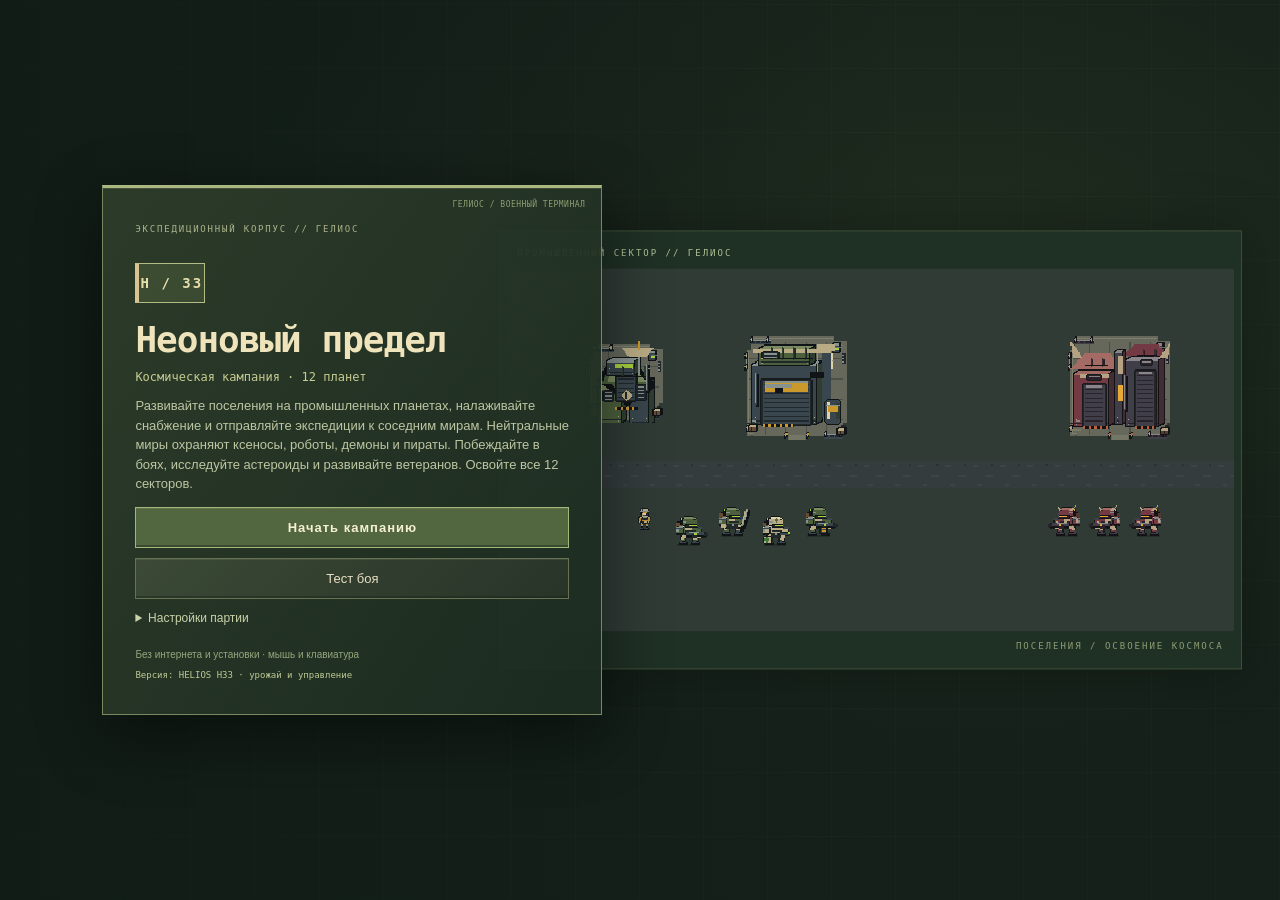
==== commit d694e95d: "HELIOS H33: add crop work cycles, interactive building cards and two-point roads" ====
--- a/index.html
+++ b/index.html
@@ -1,13 +1,13 @@
-<!doctype html><html lang="ru"><head><meta charset="utf-8"><meta name="viewport" content="width=device-width,initial-scale=1"><title>Неоновый предел · Планетарная кампания</title><link rel="icon" href="favicon.ico?v=helios-h32" sizes="16x16 32x32"><link rel="icon" type="image/svg+xml" href="favicon.svg?v=helios-h32" sizes="any"><link rel="stylesheet" href="style.css?v=helios-h32"></head><body>
-<section id="menu" class="menu-screen" aria-label="Главное меню"><div class="menu-backdrop" aria-hidden="true"><span class="scene-label">ПРОМЫШЛЕННЫЙ СЕКТОР // ГЕЛИОС</span><canvas id="menu-art" width="640" height="320"></canvas><span class="scene-caption">ПОСЕЛЕНИЯ / ОСВОЕНИЕ КОСМОСА</span></div><div class="menu-panel"><span class="eyebrow">ЭКСПЕДИЦИОННЫЙ КОРПУС // ГЕЛИОС</span><div class="menu-emblem">H / 32</div><h1>Неоновый предел</h1><p class="subtitle">Космическая кампания · 12 планет</p><p>Развивайте поселения на промышленных планетах, налаживайте снабжение и отправляйте экспедиции к соседним мирам. Нейтральные миры охраняют ксеносы, роботы, демоны и пираты. Побеждайте в боях, исследуйте астероиды и развивайте ветеранов. Освойте все 12 секторов.</p><button id="resume" class="primary" hidden>Продолжить игру</button><button id="start" class="primary">Начать игру</button><button id="lab-open">Тест боя</button><details id="settings"><summary>Настройки партии</summary><label>Оформление <select id="art-style"><option value="refined" selected>Поселения · H32</option><option value="classic">Прежняя графика · H9</option></select></label><label>Темп игры <select id="menu-speed"><option value="0.4">Неспешный · 0,4×</option><option value="0.6" selected>Обычный · 0,6×</option><option value="1">Быстрый · 1×</option></select></label><fieldset class="audio-settings"><legend>Звук</legend><label><span>Звуковые эффекты</span><input id="sound-enabled" type="checkbox" checked></label><label for="sound-volume">Громкость <output id="sound-value" for="sound-volume">30%</output></label><input id="sound-volume" type="range" min="0" max="100" step="1" value="30"><button id="sound-test" type="button">Проверить звук</button></fieldset><label>Ключ карты <input id="seed" type="number" min="0" max="4294967295" placeholder="Случайная карта"></label><small>Ключ карты применяется к новой партии. Стратегического соперника нет. Нейтральные гарнизоны охраняют планеты и точки с наградами.</small></details><p class="menu-foot">Без интернета и установки · мышь и клавиатура<br><span class="build-stamp">Версия: HELIOS H32 · команды и рецепты</span></p></div></section>
+<!doctype html><html lang="ru"><head><meta charset="utf-8"><meta name="viewport" content="width=device-width,initial-scale=1"><title>Неоновый предел · Планетарная кампания</title><link rel="icon" href="favicon.ico?v=helios-h33" sizes="16x16 32x32"><link rel="icon" type="image/svg+xml" href="favicon.svg?v=helios-h33" sizes="any"><link rel="stylesheet" href="style.css?v=helios-h33"></head><body>
+<section id="menu" class="menu-screen" aria-label="Главное меню"><div class="menu-backdrop" aria-hidden="true"><span class="scene-label">ПРОМЫШЛЕННЫЙ СЕКТОР // ГЕЛИОС</span><canvas id="menu-art" width="640" height="320"></canvas><span class="scene-caption">ПОСЕЛЕНИЯ / ОСВОЕНИЕ КОСМОСА</span></div><div class="menu-panel"><span class="eyebrow">ЭКСПЕДИЦИОННЫЙ КОРПУС // ГЕЛИОС</span><div class="menu-emblem">H / 33</div><h1>Неоновый предел</h1><p class="subtitle">Космическая кампания · 12 планет</p><p>Развивайте поселения на промышленных планетах, налаживайте снабжение и отправляйте экспедиции к соседним мирам. Нейтральные миры охраняют ксеносы, роботы, демоны и пираты. Побеждайте в боях, исследуйте астероиды и развивайте ветеранов. Освойте все 12 секторов.</p><button id="resume" class="primary" hidden>Продолжить игру</button><button id="start" class="primary">Начать игру</button><button id="lab-open">Тест боя</button><details id="settings"><summary>Настройки партии</summary><label>Оформление <select id="art-style"><option value="refined" selected>Поселения · H33</option><option value="classic">Прежняя графика · H9</option></select></label><label>Темп игры <select id="menu-speed"><option value="0.4">Неспешный · 0,4×</option><option value="0.6" selected>Обычный · 0,6×</option><option value="1">Быстрый · 1×</option></select></label><fieldset class="audio-settings"><legend>Звук</legend><label><span>Звуковые эффекты</span><input id="sound-enabled" type="checkbox" checked></label><label for="sound-volume">Громкость <output id="sound-value" for="sound-volume">30%</output></label><input id="sound-volume" type="range" min="0" max="100" step="1" value="30"><button id="sound-test" type="button">Проверить звук</button></fieldset><label>Ключ карты <input id="seed" type="number" min="0" max="4294967295" placeholder="Случайная карта"></label><small>Ключ карты применяется к новой партии. Стратегического соперника нет. Нейтральные гарнизоны охраняют планеты и точки с наградами.</small></details><p class="menu-foot">Без интернета и установки · мышь и клавиатура<br><span class="build-stamp">Версия: HELIOS H33 · урожай и управление</span></p></div></section>
 <main id="app" hidden>
-<header class="topbar"><div class="economy-bar"><div id="resources"></div><div id="census" class="census" aria-label="Жители, население и перевозчики"></div></div><nav class="top-controls"><button id="arrival-open" hidden>Прибытие</button><button id="battle-open" hidden>Бой</button><button id="sound-toggle" aria-label="Отключить звук" aria-pressed="true">♪</button><button id="menu-open">Меню</button><button id="help-open" aria-label="Справочник">?</button><span id="clock">00:00</span></nav></header>
-<section class="battle-area"><div class="mapbar"><span id="territory-label"></span></div><div class="view-controls" aria-label="Вид карты"><button id="grid-toggle" aria-label="Сетка карты" title="Сетка карты · G" aria-pressed="false">▦</button><button id="zoom-out" aria-label="Уменьшить масштаб">−</button><button id="zoom-reset" aria-label="Сбросить масштаб">100%</button><button id="zoom-in" aria-label="Увеличить масштаб">+</button></div><div id="road-plan" class="road-plan" hidden><div id="road-summary"></div><button id="road-mode" aria-pressed="false">Снос дорог</button><button id="road-confirm">Проложить · Enter</button><button id="road-cancel">Отмена · Esc</button></div><div class="screen" id="battlefield"><canvas id="game" width="1008" height="624" aria-label="Поселение на планете"></canvas><div id="overlay" hidden><h2 id="endtitle"></h2><p>Пробел — пауза / продолжить</p><button id="restart">Новая кампания</button></div></div><p id="message" role="status"></p></section>
+<header class="topbar"><div class="economy-bar"><div id="resources"><div id="resources-basic" class="resource-row" aria-label="Базовые ресурсы"></div><div id="resources-advanced" class="resource-row" aria-label="Ресурсы второго тира"></div></div><div id="census" class="census" aria-label="Жители, население и перевозчики"></div></div><nav class="top-controls"><button id="arrival-open" hidden>Прибытие</button><button id="battle-open" hidden>Бой</button><button id="sound-toggle" aria-label="Отключить звук" aria-pressed="true">♪</button><button id="menu-open">Меню</button><button id="help-open" aria-label="Справочник">?</button><span id="clock">00:00</span></nav></header>
+<section class="battle-area"><div class="mapbar"><span id="territory-label"></span></div><div class="view-controls" aria-label="Вид карты"><button id="grid-toggle" aria-label="Сетка карты" title="Сетка карты · G" aria-pressed="false">▦</button><button id="zoom-out" aria-label="Уменьшить масштаб">−</button><button id="zoom-reset" aria-label="Сбросить масштаб">100%</button><button id="zoom-in" aria-label="Увеличить масштаб">+</button></div><div id="road-plan" class="road-plan" hidden><div id="road-summary"></div><button id="road-mode" aria-pressed="false">Снос дорог</button><button id="road-confirm">Проложить · Enter</button><button id="road-cancel">Сбросить план · ПКМ</button></div><div class="screen" id="battlefield"><canvas id="game" width="1008" height="624" aria-label="Поселение на планете"></canvas><div id="overlay" hidden><h2 id="endtitle"></h2><p>Пробел — пауза / продолжить</p><button id="restart">Новая кампания</button></div></div><p id="message" role="status"></p></section>
 <footer class="command-deck"><div id="main-commands" class="main-commands" aria-label="Основные команды"><button id="build-open" class="command-button primary-command" aria-label="Строительство" aria-expanded="false" aria-controls="buildings" title="Строительство"><canvas id="build-command-icon" width="32" height="32" aria-hidden="true"></canvas></button><button id="army-open" class="command-button primary-command" aria-label="Армия" title="Армия · Tab"><canvas id="army-command-icon" width="32" height="32" aria-hidden="true"></canvas><span id="army-badge"></span></button><button id="world-bottom" class="command-button primary-command" aria-label="Глобальная карта" title="Глобальная карта · M"><canvas id="world-command-icon" width="32" height="32" aria-hidden="true"></canvas></button></div><div id="buildings" class="build-ribbon" aria-label="Постройки и дороги" hidden></div>
 <section class="minimap-panel console-panel"><div class="planet-nav"><select id="planet-select" aria-label="Переключить планету"></select><button id="home" title="К поселению" aria-label="К поселению">⌂</button></div><canvas id="minimap" width="288" height="192" aria-label="Карта планеты: переместить камеру"></canvas><div id="speed-controls" class="speed-controls" role="group" aria-label="Скорость игры"><button id="pause" class="speed-button" aria-label="Пауза" title="Пауза · пробел"><svg viewBox="0 0 30 20" aria-hidden="true"><path d="M9 3h4v14H9zm8 0h4v14h-4z"/></svg></button><button id="speed-slow" class="speed-button" aria-label="Медленно · 0,4×" title="Медленно · 0,4×"><svg viewBox="0 0 30 20" aria-hidden="true"><path d="M10 3l12 7-12 7z"/></svg></button><button id="speed-normal" class="speed-button" aria-label="Обычно · 0,6×" title="Обычно · 0,6×"><svg viewBox="0 0 30 20" aria-hidden="true"><path d="M5 3l10 7-10 7zm12 0l10 7-10 7z"/></svg></button><button id="speed-fast" class="speed-button" aria-label="Быстро · 1×" title="Быстро · 1×"><svg viewBox="0 0 30 20" aria-hidden="true"><path d="M2 4l8 6-8 6zm9 0l8 6-8 6zm9 0l8 6-8 6z"/></svg></button></div></section>
-<div id="selection-console" class="selection-console" hidden><section class="selection-panel console-panel"><div class="console-heading"><span id="workforce-info">Свободные жители</span><span id="economy-info"></span></div><div id="actions-top" class="command-grid card-actions" aria-label="Работники и пристройки"></div><div class="selection-heading"><div class="portrait-frame"><canvas id="portrait" width="64" height="64"></canvas><span id="portrait-health" class="portrait-health"><span id="health-fill"></span></span></div><div class="object-data"><h2 id="selection"></h2><p id="carrier-info" hidden></p><p id="details"></p><div id="recipe-details" class="recipe-details"></div><div id="inventory" class="inventory-grid" hidden aria-label="Инвентарь здания"></div></div></div><p class="selection-help">ЛКМ — здание · жители работают сами · WASD — камера · Tab — армия</p></section>
+<div id="selection-console" class="selection-console" hidden><section class="selection-panel console-panel"><div class="console-heading"><span id="workforce-info">Свободные жители</span><span id="economy-info"></span></div><div id="actions-top" class="command-grid card-actions" aria-label="Работники и пристройки"></div><div class="selection-heading"><div class="portrait-frame"><canvas id="portrait" width="64" height="64"></canvas><span id="portrait-health" class="portrait-health"><span id="health-fill"></span></span></div><div class="object-data"><h2 id="selection"></h2><div id="card-workplaces" class="workplace-row" aria-label="Рабочие места" hidden></div><p id="carrier-info" hidden></p><p id="details"></p><div id="recipe-details" class="recipe-details"></div><div id="card-production" class="card-production" role="progressbar" aria-label="Производство" aria-valuemin="0" aria-valuemax="100" hidden><span id="card-production-label"></span><div class="card-production-track"><span id="card-production-fill"></span></div></div><div id="card-storage" class="card-storage" role="progressbar" aria-label="Заполненность склада" aria-valuemin="0" hidden><span id="card-storage-fill"></span><span id="card-storage-text"></span></div><div id="inventory" class="inventory-grid" hidden aria-label="Инвентарь здания"></div></div></div><div id="card-queues" class="card-queues" hidden></div><p class="selection-help">ЛКМ — здание · жители работают сами · WASD — камера · Tab — армия</p></section>
 <section id="commands-panel" class="commands-panel console-panel"><div class="console-heading"><span>УПРАВЛЕНИЕ ЗДАНИЕМ</span></div><div id="actions" class="command-grid"></div><p id="command-hint"></p></section>
-</div></footer><aside id="recipe-tooltip" class="recipe-tooltip" role="tooltip" hidden></aside><aside id="resource-tooltip" class="resource-tooltip" role="tooltip" hidden></aside></main>
+</div></footer><aside id="population-tooltip" class="population-tooltip" role="tooltip" hidden></aside><aside id="recipe-tooltip" class="recipe-tooltip" role="tooltip" hidden></aside><aside id="resource-tooltip" class="resource-tooltip" role="tooltip" hidden></aside></main>
 <section id="world" class="modal" hidden aria-label="Космическая карта"><div class="world-panel"><div class="world-header"><div><span class="eyebrow">ПЛАНЕТАРНАЯ КАМПАНИЯ</span><h2>Двенадцать миров</h2></div><button id="world-close">Вернуться · Esc</button></div><canvas id="worldmap" width="864" height="576" aria-label="Космос: посмотреть статус планеты"></canvas><div class="world-legend"><span>● Ваши планеты</span><span>● Нейтральные</span></div><div class="region-card"><h3 id="region-name"></h3><p id="region-details"></p><div id="region-actions"></div><div id="site-list" class="site-list"></div></div><small>Каждая планета — отдельная карта 144×96. В чужой мир можно отправить отряд, но нельзя открыть его поселение. Время здесь продолжается.</small></div></section>
 <section id="army" class="modal" hidden aria-label="Армия и экспедиции"><div class="army-panel"><div class="world-header"><div><span class="eyebrow">ГАРНИЗОНЫ / ПЕРЕЛЁТЫ / СНАБЖЕНИЕ</span><h2>Экспедиционная армия</h2></div><button id="army-close">Закрыть · Esc</button></div><div id="army-summary"></div><div class="dispatch-controls"><label>Откуда <select id="army-source" aria-label="Планета отправления"></select></label><label>Куда <select id="army-target" aria-label="Цель экспедиции"></select></label></div><div id="army-roster" class="army-roster"></div><p id="dispatch-hint"></p><button id="dispatch" class="primary">Отправить отряд</button><h3 class="section-title">Перелёты и бои</h3><div id="mission-list"></div><h3 class="section-title">Журнал кампании</h3><div id="history-list"></div><small>Бойцы создаются в десантных комплексах, не забирая жителей. Отряды управляются автоматически. Пополнение гарнизонов и все ресурсы доступны только своим планетам.</small></div></section>
 <section id="battle" class="modal" hidden aria-label="Автоматическое сражение"><div class="autobattle-panel"><div class="world-header"><div><span class="eyebrow">АВТОМАТИЧЕСКОЕ СРАЖЕНИЕ</span><h2 id="battle-title"></h2></div><div id="lab-controls" hidden><button id="lab-repeat">Повторить</button><button id="lab-focus">К отряду</button><button id="lab-exit">В меню</button><label>Скорость <select id="lab-speed" aria-label="Скорость тестового боя"><option value="0.5">0,5×</option><option value="1" selected>1×</option><option value="2">2×</option><option value="4">4×</option></select></label></div><button id="battle-pause">Пауза боя</button><button id="battle-close">К поселению · Esc</button></div><p id="battle-status"></p><canvas id="battle-canvas" width="1152" height="768" aria-label="Наблюдение за автоматическим боем"></canvas><div id="battle-report"></div><small id="battle-note">Приказы недоступны: пехота атакует сама, стрелки отступают от штурмовиков, медики лечат и держатся позади. Бой идёт на настоящей поверхности. При обороне доступны процессы, но строительство запрещено.</small></div></section>
@@ -21,7 +21,7 @@
 <p><strong>Жители.</strong> Начните с жилого модуля, биореактора и поля. Жителя можно нанять в командном ядре за 20 токенов (найм 8 с) и свободное место. Свободные жители ждут внутри ядра. Выходят на строительство/ремонт, к назначенному рабочему месту, а добытчики минералов и кристаллов — к залежи. После снятия с работы возвращаются в ядро. Работники биореактора выходят к полям: засевают и собирают урожай, затем возвращаются с ним в биореактор. На остальных стационарных местах сотрудники скрыты. Свободное число всегда видно в нижней панели. Перевозку продукции выполняют грузовые дроны. Рабочие места заполняются кнопками здания. Житель требует 1 еду / 10 с; нехватка еды постепенно вредит его здоровью.</p>
 <p><strong>Производство.</strong> Пункты минералов и кристаллов строятся рядом с непустой залежью, в радиусе 8 клеток; саму залежь перекрывать нельзя. Два работника ходят к ресурсу, добывают и несут сырьё обратно на пункт. Минералы: груз 6, сбор 3 с; кристаллы: груз 4, сбор 3,5 с; разгрузка 0,75 с. Радиус и подходящие залежи подсвечиваются при строительстве и выборе пункта. Станции газа и серы строятся непосредственно на своих залежах: два работника скрываются внутри и добывают 0,75 газа или 0,6 серы в секунду каждый. Носильщики доставляют продукцию всех пунктов со склада-буфера 60. Поля: засев 0,6 с → рост 6 с → 4 урожая, сбор 0,6 с и обработка 0,4 с. Новый засев — после полного сбора.</p>
 <p><strong>Дроны-перевозчики.</strong> У готового ядра 2 места, у грузового терминала — 4. Два стартовых дрона уже есть при ядре. Новые покупаются в карточке ядра/терминала: 30 токенов + 12 минералов, сборка 6 с; место дока резервируется сразу. Население не занимают. Содержание каждого — только 1 минерал / 10 с, без токенов или еды. При нехватке минералов необслуженный дрон теряет 5 прочности за период. Маленькие наземные роботы перевозят до 20 ресурсов, предпочитают дороги (×2 к скорости). Сначала доставляют сырьё производственным цехам, затем снабжают очереди казарм и вывозят продукцию в ближайшее доступное хранилище. Домашний док не влияет на выбор склада. Возможна прямая доставка с пункта добычи на завод. Работы распределяются без повторных заявок, груз остаётся в дроне при заполнении склада. Долгое ожидание вывоза повышает очерёдность источника внутри того же приоритета. Настройки приоритетов пока отсутствуют в интерфейсе. Свободный дрон возвращается в свой терминал.</p>
-<p><strong>Биопристройки.</strong> Выберите биореактор, затем поле, теплицу или инкубатор. Полей может быть несколько: размещение в радиусе 9 клеток, рядом с реактором и другими полями. Засев .6 с → рост 6 с → сбор 4 ед. за .6 с → обработка .4 с; поля обслуживают сотрудники своего реактора. Теплица и инкубатор примыкают к нему, имеют по одному внутреннему месту и буфер 60: травы 4/12 с, мицелий 2/14 с. Дроны вывозят урожай в хранилища или на химзавод. Снос/перенос реактора включает весь комплекс.</p><p><strong>Заводы.</strong> Основное здание — склад 240 без рабочих мест, цехи выбираются в его карточке. Оружейный завод выпускает оружие/боеприпасы/броню, химический — взрывчатку/медикаменты/псиомицин. Для партии нужен прибывший сотрудник и реальное сырьё в инвентаре родителя. Белое количество означает, что ресурса хватает, красное — что его не хватает. В карточке цеха проверяется именно родительский склад; ниже показаны общие запасы для справки.</p><div id="help-recipes" class="help-recipes"></div>
+<p><strong>Карточка.</strong> Нажмите пустое рабочее место, чтобы назначить свободного жителя; заполненное — чтобы снять его. Новый житель покупается отдельно у ядра. Инвентарь показывает ресурсы, полоса — свободно / всего, линия — прогресс. Первый заказ выделен в горизонтальной очереди; нажатие любой карточки отменяет его с возвратом оплаты и освобождением резервов. Уже едущий груз возвращается перевозчиком. Население вверху раскрывает распределение при наведении; ресурсы разделены на два ряда.</p><p><strong>Биопристройки.</strong> Выберите биореактор, затем поле, теплицу или инкубатор. Полей может быть несколько: размещение в радиусе 9 клеток, рядом с реактором и другими полями. Засев .6 с → рост 6 с → сбор 4 ед. за .6 с → обработка .4 с; поля обслуживают сотрудники своего реактора. Теплица и инкубатор примыкают к нему, имеют по одному месту и буфер 60. Работник выходит сеять и собирать: посев .6 с, рост 12 с у трав / 14 с у мицелия, сбор .6 с, обработка .4 с плюс ходьба. Урожай — 4 травы / 2 мицелия. Уже посеянное растёт без сотрудника, на рисунке видны растения и грибы. Дроны вывозят урожай в хранилища или на химзавод. Снос/перенос реактора включает весь комплекс.</p><p><strong>Заводы.</strong> Основное здание — склад 240 без рабочих мест, цехи выбираются в его карточке. Оружейный завод выпускает оружие/боеприпасы/броню, химический — взрывчатку/медикаменты/псиомицин. Для партии нужен прибывший сотрудник и реальное сырьё в инвентаре родителя. Белое количество означает, что ресурса хватает, красное — что его не хватает. В карточке цеха проверяется именно родительский склад; ниже показаны общие запасы для справки.</p><div id="help-recipes" class="help-recipes"></div>
 <p><strong>Армия.</strong> В казарме создаются новые бойцы, жители не расходуются. Цена — снаряжение и токены. Десантник/штурмовик требуют оружие, боеприпасы и броню; медик — медикаменты и броню; гранатомётчик — взрывчатку и броню. Обучение ждёт доставки всего комплекта, нужны свободные места общего лимита. Tab открывает состав гарнизона, выбор отряда и цель перелёта. Отправить экспедицию для захвата нейтральной планеты можно только по соседству со своими владениями. Переброска между своими мирами разрешена.</p>
 <p><strong>Снабжение.</strong> Каждые 10 с армия тратит еду и токены. При устойчивой нехватке одного ресурса уходит один боец раз в 30 с; при нехватке обоих — раз в 15 с. Обучающиеся занимают население, но начинают требовать содержание после выпуска.</p>
 <p><strong>Заселение.</strong> Нейтральная планета переходит под контроль после победы над её охраной. Затем отправьте 6 строителей через её карточку в космосе: нужно 6 свободных мест, 180 токенов, 80 минералов, 15 кристаллов и 30 еды. Через 20 с появятся ядро и шесть жителей. Ресурсы и места резервируются при отправке.</p>
@@ -32,5 +32,5 @@
 <p><strong>Размещение.</strong> Между самостоятельными зданиями нужен зазор 1 клетка по сторонам и углам. Поля могут примыкать к биореактору и друг к другу без зазора; два биореактора по-прежнему требуют зазор. В этом зазоре можно прокладывать дороги. Также пристройки могут касаться своего родительского здания и других пристроек. Каждому зданию и цеху оставьте доступную сторону. При переносе проверяется весь комплекс и его соседи.</p>
 <p><strong>Тест боя.</strong> В главном меню откройте «Тест боя»: выберите составы и ранги обеих сторон, противников и ключ карты. Доступны пауза, скорость 0,5–4×, повтор исходного боя и изменение состава. Тест не меняет кампанию. Пробел — пауза теста, Esc — к составу; ещё раз Esc — в меню.</p>
 <p><strong>Звук.</strong> Кнопка ♪ вверху включает и отключает эффекты. Громкость и проверка — в меню, «Настройки партии → Звук». Настройки сохраняются в этом браузере. Звук активируется после первого взаимодействия; музыка пока не добавлена.</p><p><strong>Управление зданиями.</strong> В карточке можно отменить стройку с полным возвратом стоимости, снести готовое здание или бесплатно перенести его на этой планете. Завод переносится и сносится с пристройками. При переносе сохраняются запасы, работники и прогресс; место проверяется как при строительстве. Снос требует второго нажатия «Подтвердить снос», сохраняет запасы, но не возвращает стоимость готовых построек. Командные ядра нельзя ни сносить, ни переносить. ПКМ / Esc отменяет выбор места переноса.</p>
-<p><strong>Дороги.</strong> Карточка дороги в ряду построек, затем проведите ЛКМ по клеткам. Каждая клетка стоит 1 минерал и 1 токен. Разметка бесплатна; повторно нажмите последнюю клетку разметки, «Проложить» или Enter, чтобы построить весь маршрут. Последняя клетка выделена светлой рамкой. В режиме дороги кнопка «Снос дорог» включает выделение уже построенных клеток ЛКМ (можно протянуть). «Снести» / Enter или повторное нажатие последней клетки подтверждает снос. Удаление бесплатное, стоимость строительства не возвращается. Кнопка «Строить дороги» возвращает обычную разметку. ПКМ / Esc отменяет выделение без сноса. Жители движутся по дорогам вдвое быстрее и выбирают маршрут с минимальным расстоянием вне дорог, даже если объезд длиннее.</p><small>Меню, справочник и пауза останавливают всю кампанию. Космос, армия и ожидание решения по прибытию не останавливают время. Во время боя мир продолжает работать; окно результата ставит игру на паузу до закрытия. Кампания пока не сохраняется после закрытия страницы.</small></div></section>
-<script src="engine.js?v=helios-h32"></script><script src="logistics.js?v=helios-h32"></script><script src="combat.js?v=helios-h32"></script><script src="battle-lab.js?v=helios-h32"></script><script src="art-legacy.js?v=helios-h32"></script><script src="art.js?v=helios-h32"></script><script src="audio.js?v=helios-h32"></script><script src="game.js?v=helios-h32"></script><script src="battle-lab-ui.js?v=helios-h32"></script><script src="audio-ui.js?v=helios-h32"></script></body></html>+<p><strong>Дороги.</strong> Выберите дорогу в строительстве. Первый ЛКМ ставит «ОТ», движение курсора тянет бесплатный план без удерживания кнопки. Второй ЛКМ ставит «ДО» и фиксирует маршрут. Повторный клик конечной клетки, «Проложить» или Enter строит весь план; новая клетка стоит 1 минерал + 1 токен. Иной клик меняет конец зафиксированного плана. «Снос дорог» использует те же две точки и подтверждение; бесплатно, без возврата цены. ПКМ / «Сбросить план» очищает план, оставляя режим дороги; Esc выходит. Жители движутся по дорогам вдвое быстрее и выбирают маршрут с минимальным расстоянием вне дорог.</p><small>Меню, справочник и пауза останавливают всю кампанию. Космос, армия и ожидание решения по прибытию не останавливают время. Во время боя мир продолжает работать; окно результата ставит игру на паузу до закрытия. Кампания пока не сохраняется после закрытия страницы.</small></div></section>
+<script src="engine.js?v=helios-h33"></script><script src="logistics.js?v=helios-h33"></script><script src="combat.js?v=helios-h33"></script><script src="battle-lab.js?v=helios-h33"></script><script src="art-legacy.js?v=helios-h33"></script><script src="art.js?v=helios-h33"></script><script src="audio.js?v=helios-h33"></script><script src="game.js?v=helios-h33"></script><script src="battle-lab-ui.js?v=helios-h33"></script><script src="audio-ui.js?v=helios-h33"></script></body></html>
--- a/style.css
+++ b/style.css
@@ -199,3 +199,12 @@
 /* Floating action/build icons have no permanent backing plate. */
 .primary-command,.primary-command[aria-expanded=true],.build-ribbon .command-button{background:transparent;box-shadow:none}
 .primary-command:hover,.build-ribbon .command-button:hover{background:#40563c55}
+
+/* H33: tier rows, reconciled population and compact physical building cards. */
+.topbar{height:64px;min-height:64px}.mapbar{top:76px}.view-controls{top:75px}
+#resources{display:flex;flex-direction:column;gap:3px;align-items:flex-start}.resource-row{display:flex;align-items:center;gap:10px;min-height:23px}.resource-row+.resource-row{padding-top:2px;border-top:1px solid #80926144}.resource-icon{height:23px;width:22px}.census-counter canvas{width:26px;height:28px}.census{gap:12px}.economy-bar{gap:20px}
+.workplace-row{display:flex;gap:5px;flex-wrap:nowrap;margin:3px 0 7px}.workplace-row[hidden]{display:none}.workplace-slot{display:grid;place-items:center;width:34px;height:34px;padding:1px;flex:0 0 34px;background:#17261f;border:1px solid #8a997464;box-shadow:none}.workplace-slot.occupied{background:#53664888;border-color:#cfdbad}.workplace-slot canvas{width:29px;height:29px;image-rendering:pixelated;pointer-events:none}.workplace-slot:hover{border-color:#e0d0a0;background:#536648bb}
+.card-production{margin:5px 0;color:#c5d1b5;font:9px monospace}.card-production-track{height:6px;margin-top:3px;background:#142119;border:1px solid #63774e55}.card-production-track>span{display:block;height:100%;background:#a9c47f;max-width:100%;transition:width .15s linear}.card-storage{position:relative;height:17px;margin:6px 0;background:#142119;border:1px solid #73855c66;overflow:hidden}.card-storage>span:first-child{position:absolute;inset:0 auto 0 0;background:#62764d;max-width:100%}.card-storage>span:last-child{position:absolute;inset:0;display:grid;place-items:center;color:#efeada;text-shadow:1px 1px #111b15;font:9px monospace;white-space:nowrap}
+.card-production[hidden],.card-storage[hidden]{display:none}.card-queues{margin-top:7px;display:flex;flex-direction:column;gap:6px}.card-queues[hidden]{display:none}.queue-label{display:block;color:#b8c7a1;font:9px monospace;margin:0 0 3px}.queue-row{display:flex;gap:5px;overflow-x:auto;max-width:100%;padding:2px;scrollbar-width:thin}.queue-order{position:relative;width:51px;height:57px;min-height:57px;flex:0 0 51px;padding:1px;display:flex;flex-direction:column;align-items:center;background:#1b2b22;border:1px solid #6c805a;box-shadow:none}.queue-order.active{border:2px solid #e1c78b;background:#53613b66}.queue-order canvas{width:32px;height:32px;image-rendering:pixelated;pointer-events:none}.queue-state{font:7px monospace;white-space:nowrap;color:#e0e5cc;pointer-events:none}.queue-progress{position:absolute;bottom:2px;left:2px;right:2px;height:3px;background:#122017;pointer-events:none}.queue-progress>span{display:block;height:100%;background:#b3cf87;max-width:100%}.queue-order:hover{border-color:#e1a295}.population-tooltip{position:fixed;z-index:30;width:240px;max-width:calc(100vw - 16px);padding:11px 13px;background:#202d24fa;border:1px solid #8b9b70;box-shadow:0 5px 20px #0008;pointer-events:none;font:11px/1.45 monospace;color:#d9dfc8}.population-tooltip strong{color:#f0e8cb}.population-tooltip p{margin:5px 0 0}
+#details{max-height:38px!important}.selection-console{max-height:calc(100dvh - 104px)}.recipe-details{gap:1px}.recipe-details .recipe-row{font-size:10px}.recipe-details .recipe-chip canvas{width:18px;height:19px}.recipe-details .recipe-chip strong{font-size:10px}
+@media(max-width:1250px){.topbar{height:62px;min-height:62px}.resource-row{gap:7px;min-height:22px}.resource-icon{width:19px;height:22px}.census{gap:8px}.economy-bar{gap:14px}.census-counter canvas{width:24px;height:26px}.mapbar{top:73px}.view-controls{top:72px}}
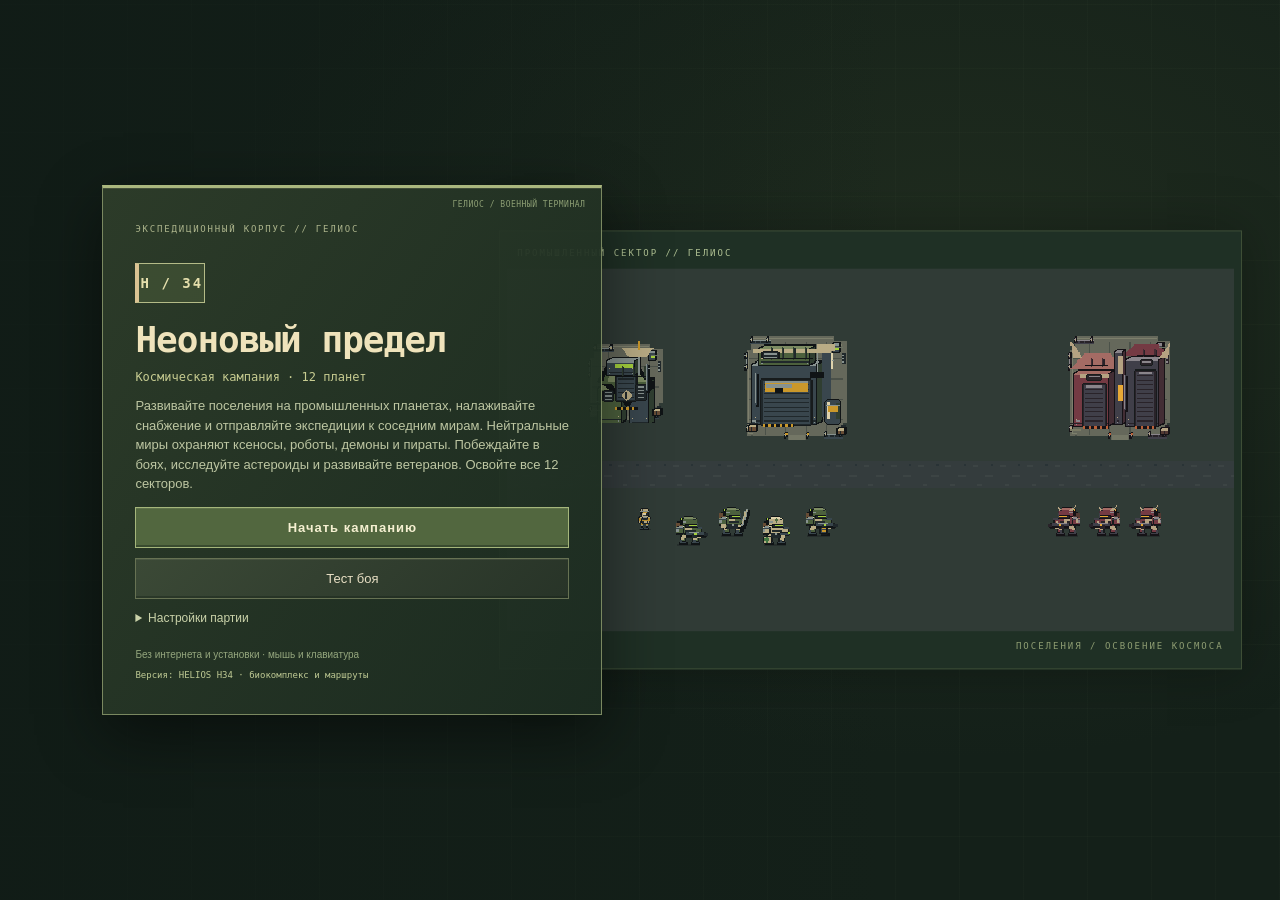
==== commit 892d5555: "HELIOS H34: share reactor workers, refine queues and add road waypoints" ====
--- a/index.html
+++ b/index.html
@@ -1,11 +1,11 @@
-<!doctype html><html lang="ru"><head><meta charset="utf-8"><meta name="viewport" content="width=device-width,initial-scale=1"><title>Неоновый предел · Планетарная кампания</title><link rel="icon" href="favicon.ico?v=helios-h33" sizes="16x16 32x32"><link rel="icon" type="image/svg+xml" href="favicon.svg?v=helios-h33" sizes="any"><link rel="stylesheet" href="style.css?v=helios-h33"></head><body>
-<section id="menu" class="menu-screen" aria-label="Главное меню"><div class="menu-backdrop" aria-hidden="true"><span class="scene-label">ПРОМЫШЛЕННЫЙ СЕКТОР // ГЕЛИОС</span><canvas id="menu-art" width="640" height="320"></canvas><span class="scene-caption">ПОСЕЛЕНИЯ / ОСВОЕНИЕ КОСМОСА</span></div><div class="menu-panel"><span class="eyebrow">ЭКСПЕДИЦИОННЫЙ КОРПУС // ГЕЛИОС</span><div class="menu-emblem">H / 33</div><h1>Неоновый предел</h1><p class="subtitle">Космическая кампания · 12 планет</p><p>Развивайте поселения на промышленных планетах, налаживайте снабжение и отправляйте экспедиции к соседним мирам. Нейтральные миры охраняют ксеносы, роботы, демоны и пираты. Побеждайте в боях, исследуйте астероиды и развивайте ветеранов. Освойте все 12 секторов.</p><button id="resume" class="primary" hidden>Продолжить игру</button><button id="start" class="primary">Начать игру</button><button id="lab-open">Тест боя</button><details id="settings"><summary>Настройки партии</summary><label>Оформление <select id="art-style"><option value="refined" selected>Поселения · H33</option><option value="classic">Прежняя графика · H9</option></select></label><label>Темп игры <select id="menu-speed"><option value="0.4">Неспешный · 0,4×</option><option value="0.6" selected>Обычный · 0,6×</option><option value="1">Быстрый · 1×</option></select></label><fieldset class="audio-settings"><legend>Звук</legend><label><span>Звуковые эффекты</span><input id="sound-enabled" type="checkbox" checked></label><label for="sound-volume">Громкость <output id="sound-value" for="sound-volume">30%</output></label><input id="sound-volume" type="range" min="0" max="100" step="1" value="30"><button id="sound-test" type="button">Проверить звук</button></fieldset><label>Ключ карты <input id="seed" type="number" min="0" max="4294967295" placeholder="Случайная карта"></label><small>Ключ карты применяется к новой партии. Стратегического соперника нет. Нейтральные гарнизоны охраняют планеты и точки с наградами.</small></details><p class="menu-foot">Без интернета и установки · мышь и клавиатура<br><span class="build-stamp">Версия: HELIOS H33 · урожай и управление</span></p></div></section>
+<!doctype html><html lang="ru"><head><meta charset="utf-8"><meta name="viewport" content="width=device-width,initial-scale=1"><title>Неоновый предел · Планетарная кампания</title><link rel="icon" href="favicon.ico?v=helios-h34" sizes="16x16 32x32"><link rel="icon" type="image/svg+xml" href="favicon.svg?v=helios-h34" sizes="any"><link rel="stylesheet" href="style.css?v=helios-h34"></head><body>
+<section id="menu" class="menu-screen" aria-label="Главное меню"><div class="menu-backdrop" aria-hidden="true"><span class="scene-label">ПРОМЫШЛЕННЫЙ СЕКТОР // ГЕЛИОС</span><canvas id="menu-art" width="640" height="320"></canvas><span class="scene-caption">ПОСЕЛЕНИЯ / ОСВОЕНИЕ КОСМОСА</span></div><div class="menu-panel"><span class="eyebrow">ЭКСПЕДИЦИОННЫЙ КОРПУС // ГЕЛИОС</span><div class="menu-emblem">H / 34</div><h1>Неоновый предел</h1><p class="subtitle">Космическая кампания · 12 планет</p><p>Развивайте поселения на промышленных планетах, налаживайте снабжение и отправляйте экспедиции к соседним мирам. Нейтральные миры охраняют ксеносы, роботы, демоны и пираты. Побеждайте в боях, исследуйте астероиды и развивайте ветеранов. Освойте все 12 секторов.</p><button id="resume" class="primary" hidden>Продолжить игру</button><button id="start" class="primary">Начать игру</button><button id="lab-open">Тест боя</button><details id="settings"><summary>Настройки партии</summary><label>Оформление <select id="art-style"><option value="refined" selected>Поселения · H34</option><option value="classic">Прежняя графика · H9</option></select></label><label>Темп игры <select id="menu-speed"><option value="0.4">Неспешный · 0,4×</option><option value="0.6" selected>Обычный · 0,6×</option><option value="1">Быстрый · 1×</option></select></label><fieldset class="audio-settings"><legend>Звук</legend><label><span>Звуковые эффекты</span><input id="sound-enabled" type="checkbox" checked></label><label for="sound-volume">Громкость <output id="sound-value" for="sound-volume">30%</output></label><input id="sound-volume" type="range" min="0" max="100" step="1" value="30"><button id="sound-test" type="button">Проверить звук</button></fieldset><label>Ключ карты <input id="seed" type="number" min="0" max="4294967295" placeholder="Случайная карта"></label><small>Ключ карты применяется к новой партии. Стратегического соперника нет. Нейтральные гарнизоны охраняют планеты и точки с наградами.</small></details><p class="menu-foot">Без интернета и установки · мышь и клавиатура<br><span class="build-stamp">Версия: HELIOS H34 · биокомплекс и маршруты</span></p></div></section>
 <main id="app" hidden>
 <header class="topbar"><div class="economy-bar"><div id="resources"><div id="resources-basic" class="resource-row" aria-label="Базовые ресурсы"></div><div id="resources-advanced" class="resource-row" aria-label="Ресурсы второго тира"></div></div><div id="census" class="census" aria-label="Жители, население и перевозчики"></div></div><nav class="top-controls"><button id="arrival-open" hidden>Прибытие</button><button id="battle-open" hidden>Бой</button><button id="sound-toggle" aria-label="Отключить звук" aria-pressed="true">♪</button><button id="menu-open">Меню</button><button id="help-open" aria-label="Справочник">?</button><span id="clock">00:00</span></nav></header>
 <section class="battle-area"><div class="mapbar"><span id="territory-label"></span></div><div class="view-controls" aria-label="Вид карты"><button id="grid-toggle" aria-label="Сетка карты" title="Сетка карты · G" aria-pressed="false">▦</button><button id="zoom-out" aria-label="Уменьшить масштаб">−</button><button id="zoom-reset" aria-label="Сбросить масштаб">100%</button><button id="zoom-in" aria-label="Увеличить масштаб">+</button></div><div id="road-plan" class="road-plan" hidden><div id="road-summary"></div><button id="road-mode" aria-pressed="false">Снос дорог</button><button id="road-confirm">Проложить · Enter</button><button id="road-cancel">Сбросить план · ПКМ</button></div><div class="screen" id="battlefield"><canvas id="game" width="1008" height="624" aria-label="Поселение на планете"></canvas><div id="overlay" hidden><h2 id="endtitle"></h2><p>Пробел — пауза / продолжить</p><button id="restart">Новая кампания</button></div></div><p id="message" role="status"></p></section>
 <footer class="command-deck"><div id="main-commands" class="main-commands" aria-label="Основные команды"><button id="build-open" class="command-button primary-command" aria-label="Строительство" aria-expanded="false" aria-controls="buildings" title="Строительство"><canvas id="build-command-icon" width="32" height="32" aria-hidden="true"></canvas></button><button id="army-open" class="command-button primary-command" aria-label="Армия" title="Армия · Tab"><canvas id="army-command-icon" width="32" height="32" aria-hidden="true"></canvas><span id="army-badge"></span></button><button id="world-bottom" class="command-button primary-command" aria-label="Глобальная карта" title="Глобальная карта · M"><canvas id="world-command-icon" width="32" height="32" aria-hidden="true"></canvas></button></div><div id="buildings" class="build-ribbon" aria-label="Постройки и дороги" hidden></div>
 <section class="minimap-panel console-panel"><div class="planet-nav"><select id="planet-select" aria-label="Переключить планету"></select><button id="home" title="К поселению" aria-label="К поселению">⌂</button></div><canvas id="minimap" width="288" height="192" aria-label="Карта планеты: переместить камеру"></canvas><div id="speed-controls" class="speed-controls" role="group" aria-label="Скорость игры"><button id="pause" class="speed-button" aria-label="Пауза" title="Пауза · пробел"><svg viewBox="0 0 30 20" aria-hidden="true"><path d="M9 3h4v14H9zm8 0h4v14h-4z"/></svg></button><button id="speed-slow" class="speed-button" aria-label="Медленно · 0,4×" title="Медленно · 0,4×"><svg viewBox="0 0 30 20" aria-hidden="true"><path d="M10 3l12 7-12 7z"/></svg></button><button id="speed-normal" class="speed-button" aria-label="Обычно · 0,6×" title="Обычно · 0,6×"><svg viewBox="0 0 30 20" aria-hidden="true"><path d="M5 3l10 7-10 7zm12 0l10 7-10 7z"/></svg></button><button id="speed-fast" class="speed-button" aria-label="Быстро · 1×" title="Быстро · 1×"><svg viewBox="0 0 30 20" aria-hidden="true"><path d="M2 4l8 6-8 6zm9 0l8 6-8 6zm9 0l8 6-8 6z"/></svg></button></div></section>
-<div id="selection-console" class="selection-console" hidden><section class="selection-panel console-panel"><div class="console-heading"><span id="workforce-info">Свободные жители</span><span id="economy-info"></span></div><div id="actions-top" class="command-grid card-actions" aria-label="Работники и пристройки"></div><div class="selection-heading"><div class="portrait-frame"><canvas id="portrait" width="64" height="64"></canvas><span id="portrait-health" class="portrait-health"><span id="health-fill"></span></span></div><div class="object-data"><h2 id="selection"></h2><div id="card-workplaces" class="workplace-row" aria-label="Рабочие места" hidden></div><p id="carrier-info" hidden></p><p id="details"></p><div id="recipe-details" class="recipe-details"></div><div id="card-production" class="card-production" role="progressbar" aria-label="Производство" aria-valuemin="0" aria-valuemax="100" hidden><span id="card-production-label"></span><div class="card-production-track"><span id="card-production-fill"></span></div></div><div id="card-storage" class="card-storage" role="progressbar" aria-label="Заполненность склада" aria-valuemin="0" hidden><span id="card-storage-fill"></span><span id="card-storage-text"></span></div><div id="inventory" class="inventory-grid" hidden aria-label="Инвентарь здания"></div></div></div><div id="card-queues" class="card-queues" hidden></div><p class="selection-help">ЛКМ — здание · жители работают сами · WASD — камера · Tab — армия</p></section>
+<div id="selection-console" class="selection-console" hidden><div id="card-queues" class="card-queues" hidden></div><section class="selection-panel console-panel"><div class="console-heading"><span id="workforce-info">Свободные жители</span><span id="economy-info"></span></div><div id="actions-top" class="command-grid card-actions" aria-label="Работники и пристройки"></div><div class="selection-heading"><div class="portrait-frame"><canvas id="portrait" width="64" height="64"></canvas><span id="portrait-health" class="portrait-health"><span id="health-fill"></span></span></div><div class="object-data"><h2 id="selection"></h2><div id="card-workplaces" class="workplace-row" aria-label="Рабочие места" hidden></div><p id="carrier-info" hidden></p><p id="details"></p><div id="recipe-details" class="recipe-details"></div><div id="card-production" class="card-production" role="progressbar" aria-label="Производство" aria-valuemin="0" aria-valuemax="100" hidden><span id="card-production-label"></span><div class="card-production-track"><span id="card-production-fill"></span></div></div><div id="card-storage" class="card-storage" role="progressbar" aria-label="Заполненность склада" aria-valuemin="0" hidden><span id="card-storage-fill"></span><span id="card-storage-text"></span></div><div id="inventory" class="inventory-grid" hidden aria-label="Инвентарь здания"></div></div></div><p class="selection-help">ЛКМ — здание · жители работают сами · WASD — камера · Tab — армия</p></section>
 <section id="commands-panel" class="commands-panel console-panel"><div class="console-heading"><span>УПРАВЛЕНИЕ ЗДАНИЕМ</span></div><div id="actions" class="command-grid"></div><p id="command-hint"></p></section>
 </div></footer><aside id="population-tooltip" class="population-tooltip" role="tooltip" hidden></aside><aside id="recipe-tooltip" class="recipe-tooltip" role="tooltip" hidden></aside><aside id="resource-tooltip" class="resource-tooltip" role="tooltip" hidden></aside></main>
 <section id="world" class="modal" hidden aria-label="Космическая карта"><div class="world-panel"><div class="world-header"><div><span class="eyebrow">ПЛАНЕТАРНАЯ КАМПАНИЯ</span><h2>Двенадцать миров</h2></div><button id="world-close">Вернуться · Esc</button></div><canvas id="worldmap" width="864" height="576" aria-label="Космос: посмотреть статус планеты"></canvas><div class="world-legend"><span>● Ваши планеты</span><span>● Нейтральные</span></div><div class="region-card"><h3 id="region-name"></h3><p id="region-details"></p><div id="region-actions"></div><div id="site-list" class="site-list"></div></div><small>Каждая планета — отдельная карта 144×96. В чужой мир можно отправить отряд, но нельзя открыть его поселение. Время здесь продолжается.</small></div></section>
@@ -21,7 +21,7 @@
 <p><strong>Жители.</strong> Начните с жилого модуля, биореактора и поля. Жителя можно нанять в командном ядре за 20 токенов (найм 8 с) и свободное место. Свободные жители ждут внутри ядра. Выходят на строительство/ремонт, к назначенному рабочему месту, а добытчики минералов и кристаллов — к залежи. После снятия с работы возвращаются в ядро. Работники биореактора выходят к полям: засевают и собирают урожай, затем возвращаются с ним в биореактор. На остальных стационарных местах сотрудники скрыты. Свободное число всегда видно в нижней панели. Перевозку продукции выполняют грузовые дроны. Рабочие места заполняются кнопками здания. Житель требует 1 еду / 10 с; нехватка еды постепенно вредит его здоровью.</p>
 <p><strong>Производство.</strong> Пункты минералов и кристаллов строятся рядом с непустой залежью, в радиусе 8 клеток; саму залежь перекрывать нельзя. Два работника ходят к ресурсу, добывают и несут сырьё обратно на пункт. Минералы: груз 6, сбор 3 с; кристаллы: груз 4, сбор 3,5 с; разгрузка 0,75 с. Радиус и подходящие залежи подсвечиваются при строительстве и выборе пункта. Станции газа и серы строятся непосредственно на своих залежах: два работника скрываются внутри и добывают 0,75 газа или 0,6 серы в секунду каждый. Носильщики доставляют продукцию всех пунктов со склада-буфера 60. Поля: засев 0,6 с → рост 6 с → 4 урожая, сбор 0,6 с и обработка 0,4 с. Новый засев — после полного сбора.</p>
 <p><strong>Дроны-перевозчики.</strong> У готового ядра 2 места, у грузового терминала — 4. Два стартовых дрона уже есть при ядре. Новые покупаются в карточке ядра/терминала: 30 токенов + 12 минералов, сборка 6 с; место дока резервируется сразу. Население не занимают. Содержание каждого — только 1 минерал / 10 с, без токенов или еды. При нехватке минералов необслуженный дрон теряет 5 прочности за период. Маленькие наземные роботы перевозят до 20 ресурсов, предпочитают дороги (×2 к скорости). Сначала доставляют сырьё производственным цехам, затем снабжают очереди казарм и вывозят продукцию в ближайшее доступное хранилище. Домашний док не влияет на выбор склада. Возможна прямая доставка с пункта добычи на завод. Работы распределяются без повторных заявок, груз остаётся в дроне при заполнении склада. Долгое ожидание вывоза повышает очерёдность источника внутри того же приоритета. Настройки приоритетов пока отсутствуют в интерфейсе. Свободный дрон возвращается в свой терминал.</p>
-<p><strong>Карточка.</strong> Нажмите пустое рабочее место, чтобы назначить свободного жителя; заполненное — чтобы снять его. Новый житель покупается отдельно у ядра. Инвентарь показывает ресурсы, полоса — свободно / всего, линия — прогресс. Первый заказ выделен в горизонтальной очереди; нажатие любой карточки отменяет его с возвратом оплаты и освобождением резервов. Уже едущий груз возвращается перевозчиком. Население вверху раскрывает распределение при наведении; ресурсы разделены на два ряда.</p><p><strong>Биопристройки.</strong> Выберите биореактор, затем поле, теплицу или инкубатор. Полей может быть несколько: размещение в радиусе 9 клеток, рядом с реактором и другими полями. Засев .6 с → рост 6 с → сбор 4 ед. за .6 с → обработка .4 с; поля обслуживают сотрудники своего реактора. Теплица и инкубатор примыкают к нему, имеют по одному месту и буфер 60. Работник выходит сеять и собирать: посев .6 с, рост 12 с у трав / 14 с у мицелия, сбор .6 с, обработка .4 с плюс ходьба. Урожай — 4 травы / 2 мицелия. Уже посеянное растёт без сотрудника, на рисунке видны растения и грибы. Дроны вывозят урожай в хранилища или на химзавод. Снос/перенос реактора включает весь комплекс.</p><p><strong>Заводы.</strong> Основное здание — склад 240 без рабочих мест, цехи выбираются в его карточке. Оружейный завод выпускает оружие/боеприпасы/броню, химический — взрывчатку/медикаменты/псиомицин. Для партии нужен прибывший сотрудник и реальное сырьё в инвентаре родителя. Белое количество означает, что ресурса хватает, красное — что его не хватает. В карточке цеха проверяется именно родительский склад; ниже показаны общие запасы для справки.</p><div id="help-recipes" class="help-recipes"></div>
+<p><strong>Карточка.</strong> Нажмите пустое рабочее место, чтобы назначить свободного жителя; заполненное — чтобы снять его. Плюс справа от ячеек покупает нового свободного жителя в очереди местного ядра: 20 токенов, 8 с. После найма назначьте его на место отдельно. Инвентарь показывает ресурсы, полоса — свободно / всего, линия — прогресс. Очередь расположена над карточкой без подписи группы. Первый заказ выделен; нажатие любой карточки отменяет его с возвратом оплаты и освобождением резервов. Уже едущий груз возвращается перевозчиком. Население вверху раскрывает распределение при наведении; группы ресурсов и населения располагаются в одну линию, переносясь только при нехватке ширины.</p><p><strong>Биопристройки.</strong> Выберите биореактор, затем поле, теплицу или инкубатор. Полей может быть несколько: размещение в радиусе 9 клеток, рядом с реактором и другими полями. Засев .6 с → рост 6 с → сбор 4 ед. за .6 с → обработка .4 с; поля обслуживают сотрудники своего реактора. Теплица и инкубатор примыкают к нему и не имеют собственных мест: их обслуживают сотрудники биореактора. У каждой буфер 60. Работник выходит сеять и собирать: посев .6 с, рост 12 с у трав / 14 с у мицелия, сбор .6 с, обработка .4 с плюс ходьба. Урожай — 4 травы / 2 мицелия. Уже посеянное растёт без сотрудника, на рисунке видны растения и грибы. Дроны вывозят урожай в хранилища или на химзавод. Снос/перенос реактора включает весь комплекс.</p><p><strong>Заводы.</strong> Основное здание — склад 240 без рабочих мест, цехи выбираются в его карточке. Оружейный завод выпускает оружие/боеприпасы/броню, химический — взрывчатку/медикаменты/псиомицин. Для партии нужен прибывший сотрудник и реальное сырьё в инвентаре родителя. Белое количество означает, что ресурса хватает, красное — что его не хватает. В карточке цеха проверяется именно родительский склад; ниже показаны общие запасы для справки.</p><div id="help-recipes" class="help-recipes"></div>
 <p><strong>Армия.</strong> В казарме создаются новые бойцы, жители не расходуются. Цена — снаряжение и токены. Десантник/штурмовик требуют оружие, боеприпасы и броню; медик — медикаменты и броню; гранатомётчик — взрывчатку и броню. Обучение ждёт доставки всего комплекта, нужны свободные места общего лимита. Tab открывает состав гарнизона, выбор отряда и цель перелёта. Отправить экспедицию для захвата нейтральной планеты можно только по соседству со своими владениями. Переброска между своими мирами разрешена.</p>
 <p><strong>Снабжение.</strong> Каждые 10 с армия тратит еду и токены. При устойчивой нехватке одного ресурса уходит один боец раз в 30 с; при нехватке обоих — раз в 15 с. Обучающиеся занимают население, но начинают требовать содержание после выпуска.</p>
 <p><strong>Заселение.</strong> Нейтральная планета переходит под контроль после победы над её охраной. Затем отправьте 6 строителей через её карточку в космосе: нужно 6 свободных мест, 180 токенов, 80 минералов, 15 кристаллов и 30 еды. Через 20 с появятся ядро и шесть жителей. Ресурсы и места резервируются при отправке.</p>
@@ -32,5 +32,5 @@
 <p><strong>Размещение.</strong> Между самостоятельными зданиями нужен зазор 1 клетка по сторонам и углам. Поля могут примыкать к биореактору и друг к другу без зазора; два биореактора по-прежнему требуют зазор. В этом зазоре можно прокладывать дороги. Также пристройки могут касаться своего родительского здания и других пристроек. Каждому зданию и цеху оставьте доступную сторону. При переносе проверяется весь комплекс и его соседи.</p>
 <p><strong>Тест боя.</strong> В главном меню откройте «Тест боя»: выберите составы и ранги обеих сторон, противников и ключ карты. Доступны пауза, скорость 0,5–4×, повтор исходного боя и изменение состава. Тест не меняет кампанию. Пробел — пауза теста, Esc — к составу; ещё раз Esc — в меню.</p>
 <p><strong>Звук.</strong> Кнопка ♪ вверху включает и отключает эффекты. Громкость и проверка — в меню, «Настройки партии → Звук». Настройки сохраняются в этом браузере. Звук активируется после первого взаимодействия; музыка пока не добавлена.</p><p><strong>Управление зданиями.</strong> В карточке можно отменить стройку с полным возвратом стоимости, снести готовое здание или бесплатно перенести его на этой планете. Завод переносится и сносится с пристройками. При переносе сохраняются запасы, работники и прогресс; место проверяется как при строительстве. Снос требует второго нажатия «Подтвердить снос», сохраняет запасы, но не возвращает стоимость готовых построек. Командные ядра нельзя ни сносить, ни переносить. ПКМ / Esc отменяет выбор места переноса.</p>
-<p><strong>Дороги.</strong> Выберите дорогу в строительстве. Первый ЛКМ ставит «ОТ», движение курсора тянет бесплатный план без удерживания кнопки. Второй ЛКМ ставит «ДО» и фиксирует маршрут. Повторный клик конечной клетки, «Проложить» или Enter строит весь план; новая клетка стоит 1 минерал + 1 токен. Иной клик меняет конец зафиксированного плана. «Снос дорог» использует те же две точки и подтверждение; бесплатно, без возврата цены. ПКМ / «Сбросить план» очищает план, оставляя режим дороги; Esc выходит. Жители движутся по дорогам вдвое быстрее и выбирают маршрут с минимальным расстоянием вне дорог.</p><small>Меню, справочник и пауза останавливают всю кампанию. Космос, армия и ожидание решения по прибытию не останавливают время. Во время боя мир продолжает работать; окно результата ставит игру на паузу до закрытия. Кампания пока не сохраняется после закрытия страницы.</small></div></section>
-<script src="engine.js?v=helios-h33"></script><script src="logistics.js?v=helios-h33"></script><script src="combat.js?v=helios-h33"></script><script src="battle-lab.js?v=helios-h33"></script><script src="art-legacy.js?v=helios-h33"></script><script src="art.js?v=helios-h33"></script><script src="audio.js?v=helios-h33"></script><script src="game.js?v=helios-h33"></script><script src="battle-lab-ui.js?v=helios-h33"></script><script src="audio-ui.js?v=helios-h33"></script></body></html>+<p><strong>Дороги.</strong> Выберите дорогу в строительстве. Клики задают последовательные точки маршрута; курсор показывает продолжение от последней точки. Повторный клик последней точки, «Проложить» или Enter строит все зафиксированные участки. Незакреплённый хвост не строится. Разметка бесплатна, новая клетка стоит 1 минерал + 1 токен. «Снос дорог» использует те же точки и подтверждение, бесплатно и без возврата цены. ПКМ с планом сбрасывает его, следующий ПКМ без плана выходит из режима; Esc тоже выходит. Жители движутся по дорогам вдвое быстрее и предпочитают маршрут с минимальным расстоянием вне дорог.</p><small>Меню, справочник и пауза останавливают всю кампанию. Космос, армия и ожидание решения по прибытию не останавливают время. Во время боя мир продолжает работать; окно результата ставит игру на паузу до закрытия. Кампания пока не сохраняется после закрытия страницы.</small></div></section>
+<script src="engine.js?v=helios-h34"></script><script src="logistics.js?v=helios-h34"></script><script src="combat.js?v=helios-h34"></script><script src="battle-lab.js?v=helios-h34"></script><script src="art-legacy.js?v=helios-h34"></script><script src="art.js?v=helios-h34"></script><script src="audio.js?v=helios-h34"></script><script src="game.js?v=helios-h34"></script><script src="battle-lab-ui.js?v=helios-h34"></script><script src="audio-ui.js?v=helios-h34"></script></body></html>
--- a/style.css
+++ b/style.css
@@ -208,3 +208,20 @@
 .card-production[hidden],.card-storage[hidden]{display:none}.card-queues{margin-top:7px;display:flex;flex-direction:column;gap:6px}.card-queues[hidden]{display:none}.queue-label{display:block;color:#b8c7a1;font:9px monospace;margin:0 0 3px}.queue-row{display:flex;gap:5px;overflow-x:auto;max-width:100%;padding:2px;scrollbar-width:thin}.queue-order{position:relative;width:51px;height:57px;min-height:57px;flex:0 0 51px;padding:1px;display:flex;flex-direction:column;align-items:center;background:#1b2b22;border:1px solid #6c805a;box-shadow:none}.queue-order.active{border:2px solid #e1c78b;background:#53613b66}.queue-order canvas{width:32px;height:32px;image-rendering:pixelated;pointer-events:none}.queue-state{font:7px monospace;white-space:nowrap;color:#e0e5cc;pointer-events:none}.queue-progress{position:absolute;bottom:2px;left:2px;right:2px;height:3px;background:#122017;pointer-events:none}.queue-progress>span{display:block;height:100%;background:#b3cf87;max-width:100%}.queue-order:hover{border-color:#e1a295}.population-tooltip{position:fixed;z-index:30;width:240px;max-width:calc(100vw - 16px);padding:11px 13px;background:#202d24fa;border:1px solid #8b9b70;box-shadow:0 5px 20px #0008;pointer-events:none;font:11px/1.45 monospace;color:#d9dfc8}.population-tooltip strong{color:#f0e8cb}.population-tooltip p{margin:5px 0 0}
 #details{max-height:38px!important}.selection-console{max-height:calc(100dvh - 104px)}.recipe-details{gap:1px}.recipe-details .recipe-row{font-size:10px}.recipe-details .recipe-chip canvas{width:18px;height:19px}.recipe-details .recipe-chip strong{font-size:10px}
 @media(max-width:1250px){.topbar{height:62px;min-height:62px}.resource-row{gap:7px;min-height:22px}.resource-icon{width:19px;height:22px}.census{gap:8px}.economy-bar{gap:14px}.census-counter canvas{width:24px;height:26px}.mapbar{top:73px}.view-controls{top:72px}}
+
+/* H34: one-line economy groups, external queues and worker purchase shortcut. */
+.topbar{height:auto;min-height:42px;flex-wrap:wrap;align-content:center;row-gap:4px}
+.economy-bar{flex-wrap:wrap;flex:1 1 auto;gap:10px 14px}
+#resources{flex-direction:row;flex-wrap:wrap;gap:10px 14px;align-items:center}
+.resource-row{flex-wrap:nowrap;gap:8px;min-height:24px;flex-shrink:0}
+.resource-row+.resource-row{padding-top:0;border-top:0;border-left:1px solid #80926166;padding-left:14px}
+.census{flex-wrap:nowrap;flex-shrink:0;gap:10px}.resource-icon{width:20px;height:23px}
+.census-counter canvas{width:24px;height:26px}.mapbar{top:56px}.view-controls{top:55px}
+.selection-console{overflow:visible}.selection-panel{overflow-y:auto;max-height:calc(100dvh - 180px)}
+.card-queues{position:absolute;bottom:calc(100% + 7px);left:0;right:0;margin:0;flex-direction:row;align-items:flex-end;gap:8px;max-height:70px;overflow-x:auto;overflow-y:hidden;scrollbar-width:thin}
+.queue-group{flex:0 0 auto}.queue-row{overflow:visible}.queue-label{display:none}
+.workplace-hire{width:30px;height:30px;min-height:30px;flex:0 0 30px;margin-left:4px;padding:0;font:700 23px monospace;color:#c5dc9c;border:1px solid #819365;background:#26382bd9;box-shadow:none}
+.workplace-hire:hover{background:#536940}.workplace-hire:disabled{opacity:.4}
+@media(max-width:1250px){.resource-row{gap:5px}.economy-bar{gap:7px 10px}#resources{gap:7px 10px}.resource-row+.resource-row{padding-left:10px}.census{gap:6px}.resource-icon{width:18px;height:22px}.census-counter canvas{width:22px;height:24px}}
+
+#resources{flex:0 1 auto;min-width:0;max-width:100%}.queue-group+.queue-group{border-left:1px solid #80926166;padding-left:8px}
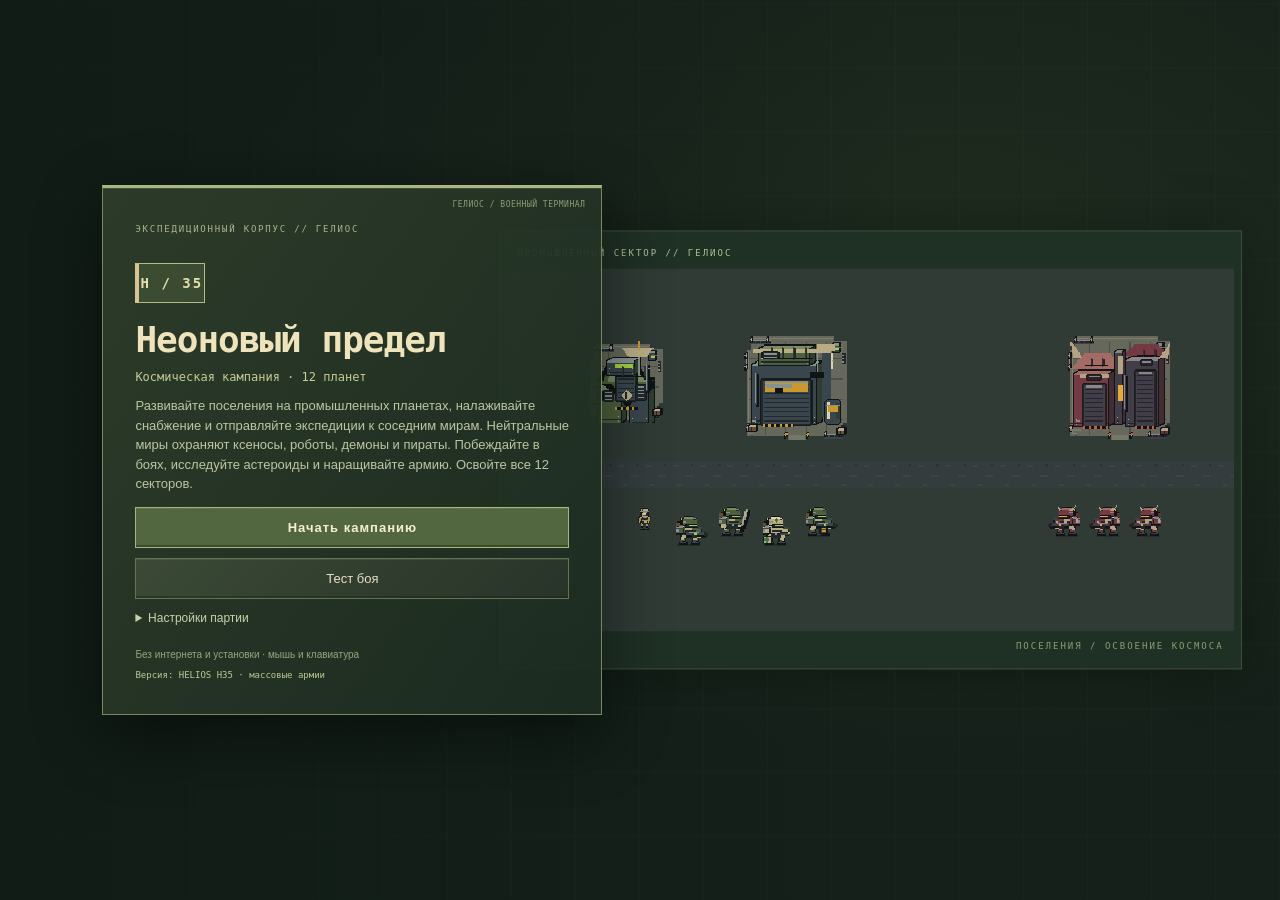
==== commit a881e2b7: "HELIOS H35: remove veterancy, support mass armies and rebalance scarce extraction" ====
--- a/index.html
+++ b/index.html
@@ -1,5 +1,5 @@
-<!doctype html><html lang="ru"><head><meta charset="utf-8"><meta name="viewport" content="width=device-width,initial-scale=1"><title>Неоновый предел · Планетарная кампания</title><link rel="icon" href="favicon.ico?v=helios-h34" sizes="16x16 32x32"><link rel="icon" type="image/svg+xml" href="favicon.svg?v=helios-h34" sizes="any"><link rel="stylesheet" href="style.css?v=helios-h34"></head><body>
-<section id="menu" class="menu-screen" aria-label="Главное меню"><div class="menu-backdrop" aria-hidden="true"><span class="scene-label">ПРОМЫШЛЕННЫЙ СЕКТОР // ГЕЛИОС</span><canvas id="menu-art" width="640" height="320"></canvas><span class="scene-caption">ПОСЕЛЕНИЯ / ОСВОЕНИЕ КОСМОСА</span></div><div class="menu-panel"><span class="eyebrow">ЭКСПЕДИЦИОННЫЙ КОРПУС // ГЕЛИОС</span><div class="menu-emblem">H / 34</div><h1>Неоновый предел</h1><p class="subtitle">Космическая кампания · 12 планет</p><p>Развивайте поселения на промышленных планетах, налаживайте снабжение и отправляйте экспедиции к соседним мирам. Нейтральные миры охраняют ксеносы, роботы, демоны и пираты. Побеждайте в боях, исследуйте астероиды и развивайте ветеранов. Освойте все 12 секторов.</p><button id="resume" class="primary" hidden>Продолжить игру</button><button id="start" class="primary">Начать игру</button><button id="lab-open">Тест боя</button><details id="settings"><summary>Настройки партии</summary><label>Оформление <select id="art-style"><option value="refined" selected>Поселения · H34</option><option value="classic">Прежняя графика · H9</option></select></label><label>Темп игры <select id="menu-speed"><option value="0.4">Неспешный · 0,4×</option><option value="0.6" selected>Обычный · 0,6×</option><option value="1">Быстрый · 1×</option></select></label><fieldset class="audio-settings"><legend>Звук</legend><label><span>Звуковые эффекты</span><input id="sound-enabled" type="checkbox" checked></label><label for="sound-volume">Громкость <output id="sound-value" for="sound-volume">30%</output></label><input id="sound-volume" type="range" min="0" max="100" step="1" value="30"><button id="sound-test" type="button">Проверить звук</button></fieldset><label>Ключ карты <input id="seed" type="number" min="0" max="4294967295" placeholder="Случайная карта"></label><small>Ключ карты применяется к новой партии. Стратегического соперника нет. Нейтральные гарнизоны охраняют планеты и точки с наградами.</small></details><p class="menu-foot">Без интернета и установки · мышь и клавиатура<br><span class="build-stamp">Версия: HELIOS H34 · биокомплекс и маршруты</span></p></div></section>
+<!doctype html><html lang="ru"><head><meta charset="utf-8"><meta name="viewport" content="width=device-width,initial-scale=1"><title>Неоновый предел · Планетарная кампания</title><link rel="icon" href="favicon.ico?v=helios-h35" sizes="16x16 32x32"><link rel="icon" type="image/svg+xml" href="favicon.svg?v=helios-h35" sizes="any"><link rel="stylesheet" href="style.css?v=helios-h35"></head><body>
+<section id="menu" class="menu-screen" aria-label="Главное меню"><div class="menu-backdrop" aria-hidden="true"><span class="scene-label">ПРОМЫШЛЕННЫЙ СЕКТОР // ГЕЛИОС</span><canvas id="menu-art" width="640" height="320"></canvas><span class="scene-caption">ПОСЕЛЕНИЯ / ОСВОЕНИЕ КОСМОСА</span></div><div class="menu-panel"><span class="eyebrow">ЭКСПЕДИЦИОННЫЙ КОРПУС // ГЕЛИОС</span><div class="menu-emblem">H / 35</div><h1>Неоновый предел</h1><p class="subtitle">Космическая кампания · 12 планет</p><p>Развивайте поселения на промышленных планетах, налаживайте снабжение и отправляйте экспедиции к соседним мирам. Нейтральные миры охраняют ксеносы, роботы, демоны и пираты. Побеждайте в боях, исследуйте астероиды и наращивайте армию. Освойте все 12 секторов.</p><button id="resume" class="primary" hidden>Продолжить игру</button><button id="start" class="primary">Начать игру</button><button id="lab-open">Тест боя</button><details id="settings"><summary>Настройки партии</summary><label>Оформление <select id="art-style"><option value="refined" selected>Поселения · H35</option><option value="classic">Прежняя графика · H9</option></select></label><label>Темп игры <select id="menu-speed"><option value="0.4">Неспешный · 0,4×</option><option value="0.6" selected>Обычный · 0,6×</option><option value="1">Быстрый · 1×</option></select></label><fieldset class="audio-settings"><legend>Звук</legend><label><span>Звуковые эффекты</span><input id="sound-enabled" type="checkbox" checked></label><label for="sound-volume">Громкость <output id="sound-value" for="sound-volume">30%</output></label><input id="sound-volume" type="range" min="0" max="100" step="1" value="30"><button id="sound-test" type="button">Проверить звук</button></fieldset><label>Ключ карты <input id="seed" type="number" min="0" max="4294967295" placeholder="Случайная карта"></label><small>Ключ карты применяется к новой партии. Стратегического соперника нет. Нейтральные гарнизоны охраняют планеты и точки с наградами.</small></details><p class="menu-foot">Без интернета и установки · мышь и клавиатура<br><span class="build-stamp">Версия: HELIOS H35 · массовые армии</span></p></div></section>
 <main id="app" hidden>
 <header class="topbar"><div class="economy-bar"><div id="resources"><div id="resources-basic" class="resource-row" aria-label="Базовые ресурсы"></div><div id="resources-advanced" class="resource-row" aria-label="Ресурсы второго тира"></div></div><div id="census" class="census" aria-label="Жители, население и перевозчики"></div></div><nav class="top-controls"><button id="arrival-open" hidden>Прибытие</button><button id="battle-open" hidden>Бой</button><button id="sound-toggle" aria-label="Отключить звук" aria-pressed="true">♪</button><button id="menu-open">Меню</button><button id="help-open" aria-label="Справочник">?</button><span id="clock">00:00</span></nav></header>
 <section class="battle-area"><div class="mapbar"><span id="territory-label"></span></div><div class="view-controls" aria-label="Вид карты"><button id="grid-toggle" aria-label="Сетка карты" title="Сетка карты · G" aria-pressed="false">▦</button><button id="zoom-out" aria-label="Уменьшить масштаб">−</button><button id="zoom-reset" aria-label="Сбросить масштаб">100%</button><button id="zoom-in" aria-label="Увеличить масштаб">+</button></div><div id="road-plan" class="road-plan" hidden><div id="road-summary"></div><button id="road-mode" aria-pressed="false">Снос дорог</button><button id="road-confirm">Проложить · Enter</button><button id="road-cancel">Сбросить план · ПКМ</button></div><div class="screen" id="battlefield"><canvas id="game" width="1008" height="624" aria-label="Поселение на планете"></canvas><div id="overlay" hidden><h2 id="endtitle"></h2><p>Пробел — пауза / продолжить</p><button id="restart">Новая кампания</button></div></div><p id="message" role="status"></p></section>
@@ -13,24 +13,24 @@
 <section id="battle" class="modal" hidden aria-label="Автоматическое сражение"><div class="autobattle-panel"><div class="world-header"><div><span class="eyebrow">АВТОМАТИЧЕСКОЕ СРАЖЕНИЕ</span><h2 id="battle-title"></h2></div><div id="lab-controls" hidden><button id="lab-repeat">Повторить</button><button id="lab-focus">К отряду</button><button id="lab-exit">В меню</button><label>Скорость <select id="lab-speed" aria-label="Скорость тестового боя"><option value="0.5">0,5×</option><option value="1" selected>1×</option><option value="2">2×</option><option value="4">4×</option></select></label></div><button id="battle-pause">Пауза боя</button><button id="battle-close">К поселению · Esc</button></div><p id="battle-status"></p><canvas id="battle-canvas" width="1152" height="768" aria-label="Наблюдение за автоматическим боем"></canvas><div id="battle-report"></div><small id="battle-note">Приказы недоступны: пехота атакует сама, стрелки отступают от штурмовиков, медики лечат и держатся позади. Бой идёт на настоящей поверхности. При обороне доступны процессы, но строительство запрещено.</small></div></section>
 <section id="arrival" class="modal" hidden aria-label="Отряд прибыл"><div class="encounter-panel"><span class="eyebrow">ЭКСПЕДИЦИЯ НА МЕСТЕ</span><h2 id="arrival-title"></h2><p id="arrival-details"></p><div class="encounter-buttons"><button id="arrival-start" class="primary">Начать бой</button><button id="arrival-later">Позже</button><button id="arrival-retreat">Отозвать отряд</button></div></div></section>
 <section id="battle-result" class="modal" hidden aria-label="Результат боя"><div class="encounter-panel"><span class="eyebrow">БОЙ ЗАВЕРШЁН</span><h2 id="battle-result-title"></h2><p id="battle-result-details"></p><div id="lab-result-controls" hidden><button id="lab-result-repeat">Повторить бой</button><button id="lab-result-exit">В меню</button></div><button id="battle-result-close" class="primary">Продолжить развитие</button></div></section>
-<section id="combat-lab" class="modal" hidden aria-label="Настройки тестового боя"><div class="lab-panel"><div class="world-header"><div><span class="eyebrow">БОЕВОЙ ПОЛИГОН</span><h2>Тест боя</h2></div><button id="lab-close">В меню · Esc</button></div><p>Выберите составы, количество и ранг каждого типа. Обычная боевая механика, без строительства, снабжения и перелётов. Текущая кампания остаётся в памяти.</p><div class="lab-options"><label>Ключ карты <input id="lab-seed" type="number" min="0" max="4294967295" step="1" value="42"></label><label>Сценарий <select id="lab-mode"><option value="attack">Атака</option><option value="defense">Оборона столицы</option></select></label><label>Противники <select id="lab-faction"><option value="humans">Люди</option><option value="xenos">Ксеносы</option><option value="robots">Роботы</option><option value="demons">Демоны</option><option value="pirates" selected>Пираты</option></select></label></div><div class="lab-armies"><section><h3>Ваш отряд <small id="lab-count-left"></small></h3><div id="lab-left"></div></section><section><h3>Противники <small id="lab-count-right"></small></h3><div id="lab-right"></div></section></div><p id="lab-error" role="alert"></p><button id="lab-start" class="primary">Начать тестовый бой</button><small>В обороне добавляются тестовые ядро и казарма; предупреждение об атаке длится 3 с. От 1 до 30 бойцов с каждой стороны. Ранг задаётся для всех бойцов выбранного типа. При повторе восстанавливаются начальные здоровье, ранги и состав. Настройки хранятся до закрытия страницы.</small></div></section>
+<section id="combat-lab" class="modal" hidden aria-label="Настройки тестового боя"><div class="lab-panel"><div class="world-header"><div><span class="eyebrow">БОЕВОЙ ПОЛИГОН</span><h2>Тест боя</h2></div><button id="lab-close">В меню · Esc</button></div><p>Выберите составы, количество и ранг каждого типа. Обычная боевая механика, без строительства, снабжения и перелётов. Текущая кампания остаётся в памяти.</p><div class="lab-options"><label>Ключ карты <input id="lab-seed" type="number" min="0" max="4294967295" step="1" value="42"></label><label>Сценарий <select id="lab-mode"><option value="attack">Атака</option><option value="defense">Оборона столицы</option></select></label><label>Противники <select id="lab-faction"><option value="humans">Люди</option><option value="xenos">Ксеносы</option><option value="robots">Роботы</option><option value="demons">Демоны</option><option value="pirates" selected>Пираты</option></select></label></div><div class="lab-armies"><section><h3>Ваш отряд <small id="lab-count-left"></small></h3><div id="lab-left"></div></section><section><h3>Противники <small id="lab-count-right"></small></h3><div id="lab-right"></div></section></div><p id="lab-error" role="alert"></p><button id="lab-start" class="primary">Начать тестовый бой</button><small>В обороне добавляются тестовые ядро и казарма; предупреждение об атаке длится 3 с. От 1 до 100 бойцов с каждой стороны. При повторе восстанавливаются начальные здоровье и состав. Настройки хранятся до закрытия страницы.</small></div></section>
 <section id="help" class="modal" hidden aria-label="Справочник"><div class="help-panel"><div class="world-header"><h2>Бортовой справочник</h2><button id="help-close">Закрыть · Esc</button></div>
 <p><strong>Интерфейс.</strong> Три основные команды справа внизу: строительство, армия и глобальная карта. Строительство раскрывает один ряд зданий над командами. Выбранное здание открывается в карточке справа от миникарты; работники и пристройки находятся сверху карточки. Рецепты используют иконки: белое число — хватает, красное — не хватает. Для производства учитывается склад родителя, для обучения — комплект на выбранной планете.</p><p><strong>Кампания.</strong> 12 планет с отдельными картами 144×96. Вы начинаете с одной планетой; остальные 11 — нейтральные, с враждебными гарнизонами. Развитие не ограничено временем. Победа наступает только после захвата всех 12 секторов; отдельная планета, в том числе Инферна, не завершает кампанию. M открывает космос; переключатель над миникартой показывает только ваши планеты.</p>
 <p><strong>Общие запасы.</strong> Еда, токены, минералы, кристаллы, газ, сера и все виды снаряжения общие для всех ваших миров. Налог каждой планеты — 12 токенов / 20 с. Криптоферма даёт ещё 3 токена / 20 с за занятое место. Запасы лежат в отдельных хранилищах: ядро вмещает 5000 единиц, терминал — 5000. Содержимое видно в карточке. При заполнении стройте новые склады. Подсказки показывают цены и содержание.</p>
 <p><strong>Потоки ресурсов.</strong> Наведите курсор на верхний счётчик или сфокусируйтесь на нём: подсказка покажет ненулевые доход и расход с источниками за 10 игровых секунд по всем планетам. Налоги, содержание и активный ремонт — текущие ставки; добыча и рецепты — фактическое среднее до 60 игровых секунд. Новая добыча считается после доставки на склад/завод, выпуск цехов — сразу в складе завода. Перевозки, возвраты, стройка и разовые заказы не искажают потоки. При отсутствии дохода отображается только расход.</p>
-<p><strong>Жители.</strong> Начните с жилого модуля, биореактора и поля. Жителя можно нанять в командном ядре за 20 токенов (найм 8 с) и свободное место. Свободные жители ждут внутри ядра. Выходят на строительство/ремонт, к назначенному рабочему месту, а добытчики минералов и кристаллов — к залежи. После снятия с работы возвращаются в ядро. Работники биореактора выходят к полям: засевают и собирают урожай, затем возвращаются с ним в биореактор. На остальных стационарных местах сотрудники скрыты. Свободное число всегда видно в нижней панели. Перевозку продукции выполняют грузовые дроны. Рабочие места заполняются кнопками здания. Житель требует 1 еду / 10 с; нехватка еды постепенно вредит его здоровью.</p>
-<p><strong>Производство.</strong> Пункты минералов и кристаллов строятся рядом с непустой залежью, в радиусе 8 клеток; саму залежь перекрывать нельзя. Два работника ходят к ресурсу, добывают и несут сырьё обратно на пункт. Минералы: груз 6, сбор 3 с; кристаллы: груз 4, сбор 3,5 с; разгрузка 0,75 с. Радиус и подходящие залежи подсвечиваются при строительстве и выборе пункта. Станции газа и серы строятся непосредственно на своих залежах: два работника скрываются внутри и добывают 0,75 газа или 0,6 серы в секунду каждый. Носильщики доставляют продукцию всех пунктов со склада-буфера 60. Поля: засев 0,6 с → рост 6 с → 4 урожая, сбор 0,6 с и обработка 0,4 с. Новый засев — после полного сбора.</p>
+<p><strong>Жители.</strong> Начните с жилого модуля, биореактора и поля. Готовый жилой модуль даёт 20 мест, ядро — 6. Жителя можно нанять в командном ядре за 20 токенов (найм 8 с) и свободное место. Свободные жители ждут внутри ядра. Выходят на строительство/ремонт, к назначенному рабочему месту, а добытчики минералов и кристаллов — к залежи. После снятия с работы возвращаются в ядро. Работники биореактора выходят к полям: засевают и собирают урожай, затем возвращаются с ним в биореактор. На остальных стационарных местах сотрудники скрыты. Свободное число всегда видно в нижней панели. Перевозку продукции выполняют грузовые дроны. Рабочие места заполняются кнопками здания. Житель требует 1 еду / 10 с; нехватка еды постепенно вредит его здоровью.</p>
+<p><strong>Производство.</strong> Пункты минералов и кристаллов строятся рядом с непустой залежью, в радиусе 8 клеток; саму залежь перекрывать нельзя. Два работника ходят к ресурсу, добывают и несут сырьё обратно на пункт. Минералы: груз 6, сбор 3 с; кристаллы: груз 4, сбор 3,5 с; разгрузка 0,75 с. Радиус и подходящие залежи подсвечиваются при строительстве и выборе пункта. Станции газа и серы строятся непосредственно на своих залежах: два работника скрываются внутри и добывают 0,45 газа или 0,35 серы в секунду каждый. Носильщики доставляют продукцию всех пунктов со склада-буфера 60. Поля: засев 0,6 с → рост 6 с → 4 урожая, сбор 0,6 с и обработка 0,4 с. Новый засев — после полного сбора.</p>
 <p><strong>Дроны-перевозчики.</strong> У готового ядра 2 места, у грузового терминала — 4. Два стартовых дрона уже есть при ядре. Новые покупаются в карточке ядра/терминала: 30 токенов + 12 минералов, сборка 6 с; место дока резервируется сразу. Население не занимают. Содержание каждого — только 1 минерал / 10 с, без токенов или еды. При нехватке минералов необслуженный дрон теряет 5 прочности за период. Маленькие наземные роботы перевозят до 20 ресурсов, предпочитают дороги (×2 к скорости). Сначала доставляют сырьё производственным цехам, затем снабжают очереди казарм и вывозят продукцию в ближайшее доступное хранилище. Домашний док не влияет на выбор склада. Возможна прямая доставка с пункта добычи на завод. Работы распределяются без повторных заявок, груз остаётся в дроне при заполнении склада. Долгое ожидание вывоза повышает очерёдность источника внутри того же приоритета. Настройки приоритетов пока отсутствуют в интерфейсе. Свободный дрон возвращается в свой терминал.</p>
 <p><strong>Карточка.</strong> Нажмите пустое рабочее место, чтобы назначить свободного жителя; заполненное — чтобы снять его. Плюс справа от ячеек покупает нового свободного жителя в очереди местного ядра: 20 токенов, 8 с. После найма назначьте его на место отдельно. Инвентарь показывает ресурсы, полоса — свободно / всего, линия — прогресс. Очередь расположена над карточкой без подписи группы. Первый заказ выделен; нажатие любой карточки отменяет его с возвратом оплаты и освобождением резервов. Уже едущий груз возвращается перевозчиком. Население вверху раскрывает распределение при наведении; группы ресурсов и населения располагаются в одну линию, переносясь только при нехватке ширины.</p><p><strong>Биопристройки.</strong> Выберите биореактор, затем поле, теплицу или инкубатор. Полей может быть несколько: размещение в радиусе 9 клеток, рядом с реактором и другими полями. Засев .6 с → рост 6 с → сбор 4 ед. за .6 с → обработка .4 с; поля обслуживают сотрудники своего реактора. Теплица и инкубатор примыкают к нему и не имеют собственных мест: их обслуживают сотрудники биореактора. У каждой буфер 60. Работник выходит сеять и собирать: посев .6 с, рост 12 с у трав / 14 с у мицелия, сбор .6 с, обработка .4 с плюс ходьба. Урожай — 4 травы / 2 мицелия. Уже посеянное растёт без сотрудника, на рисунке видны растения и грибы. Дроны вывозят урожай в хранилища или на химзавод. Снос/перенос реактора включает весь комплекс.</p><p><strong>Заводы.</strong> Основное здание — склад 240 без рабочих мест, цехи выбираются в его карточке. Оружейный завод выпускает оружие/боеприпасы/броню, химический — взрывчатку/медикаменты/псиомицин. Для партии нужен прибывший сотрудник и реальное сырьё в инвентаре родителя. Белое количество означает, что ресурса хватает, красное — что его не хватает. В карточке цеха проверяется именно родительский склад; ниже показаны общие запасы для справки.</p><div id="help-recipes" class="help-recipes"></div>
 <p><strong>Армия.</strong> В казарме создаются новые бойцы, жители не расходуются. Цена — снаряжение и токены. Десантник/штурмовик требуют оружие, боеприпасы и броню; медик — медикаменты и броню; гранатомётчик — взрывчатку и броню. Обучение ждёт доставки всего комплекта, нужны свободные места общего лимита. Tab открывает состав гарнизона, выбор отряда и цель перелёта. Отправить экспедицию для захвата нейтральной планеты можно только по соседству со своими владениями. Переброска между своими мирами разрешена.</p>
 <p><strong>Снабжение.</strong> Каждые 10 с армия тратит еду и токены. При устойчивой нехватке одного ресурса уходит один боец раз в 30 с; при нехватке обоих — раз в 15 с. Обучающиеся занимают население, но начинают требовать содержание после выпуска.</p>
 <p><strong>Заселение.</strong> Нейтральная планета переходит под контроль после победы над её охраной. Затем отправьте 6 строителей через её карточку в космосе: нужно 6 свободных мест, 180 токенов, 80 минералов, 15 кристаллов и 30 еды. Через 20 с появятся ядро и шесть жителей. Ресурсы и места резервируются при отправке.</p>
-<p><strong>Бои и опыт.</strong> Бой проходит на настоящей поверхности планеты (144×96) со зданиями, дорогами, рабочими и производством. У астероидов/обломков собственные карты 96×64, у малых планет 112×80. Отряд высаживается случайно в кольцевой зоне между центром и краями. При атаке охрана появляется в центре, при обороне свой гарнизон — у казармы. Бойцы находятся в том же списке объектов и рисуются в том же масштабе, что жители; обычные панели и камера сохраняются. При обороне приходит уведомление: через 3 с бой начинается сам, закрытие уведомления начинает его раньше, отменить нападение нельзя. Гарнизон появляется возле казармы (без неё — возле ядра), новые обученные защитники присоединяются. Приказы бойцам недоступны. Защитник может управлять производством, рабочими и наймом, атакующий — только наблюдать. Строить, сносить, переносить и менять дороги во время боя нельзя. Мир работает; после боя окно результата останавливает время до закрытия. Ранги: I, II от 40 опыта, III от 110; повышаются выжившие. WASD/миникарта — камера, колесо — масштаб; «Бой» — к отряду.</p>
+<p><strong>Бои.</strong> Бой проходит на настоящей поверхности планеты (144×96) со зданиями, дорогами, рабочими и производством. У астероидов/обломков собственные карты 96×64, у малых планет 112×80. Отряд высаживается случайно в кольцевой зоне между центром и краями. При атаке охрана появляется в центре, при обороне свой гарнизон — у казармы. Бойцы находятся в том же списке объектов и рисуются в том же масштабе, что жители; обычные панели и камера сохраняются. При обороне приходит уведомление: через 3 с бой начинается сам, закрытие уведомления начинает его раньше, отменить нападение нельзя. Гарнизон появляется возле казармы (без неё — возле ядра), новые обученные защитники присоединяются. Приказы бойцам недоступны. Защитник может управлять производством, рабочими и наймом, атакующий — только наблюдать. Строить, сносить, переносить и менять дороги во время боя нельзя. Мир работает; после боя окно результата останавливает время до закрытия. Опыт и ранги отсутствуют: характеристики определяет тип бойца. WASD/миникарта — камера, колесо — масштаб; «Бой» — к отряду.</p>
 <p><strong>Нейтральные точки.</strong> В секторах есть астероиды, малые планеты и обломки кораблей. Отправляйте туда отряд через карту или список целей армии. Победа даёт разовую награду и не захватывает основной сектор. Очищенная точка недоступна для новой экспедиции; активность может возродиться через 20–30 игровых минут.</p>
 <p><strong>Типы урона.</strong> Десантник: огнестрельный, уязвим к режущему/взрывному. Гранатомётчик: взрывной по площади, уязвим к огнестрельному/режущему. Медик лечит и невосприимчив к ментальному. Псайкер: ментальный, чем ближе — тем сильнее; уязвим к взрывному. Штурмовик: режущий вблизи, уязвим к ментальному. Уязвимость усиливает урон на 35%; ментальный урон игнорирует обычную броню.</p>
 <p><strong>Вид и строительство.</strong> Сетка при строительстве включается автоматически, для обычной игры — кнопкой ▦ или G. Колесо мыши и кнопки − / + меняют зум поселения от 50% до 200%. Зелёный/красный контур под курсором показывает размер здания и возможность размещения. Здания размещаются одним кликом, дороги сначала размечаются. Инвентарь — иконки ресурсов в карточке.</p>
 <p><strong>Размещение.</strong> Между самостоятельными зданиями нужен зазор 1 клетка по сторонам и углам. Поля могут примыкать к биореактору и друг к другу без зазора; два биореактора по-прежнему требуют зазор. В этом зазоре можно прокладывать дороги. Также пристройки могут касаться своего родительского здания и других пристроек. Каждому зданию и цеху оставьте доступную сторону. При переносе проверяется весь комплекс и его соседи.</p>
-<p><strong>Тест боя.</strong> В главном меню откройте «Тест боя»: выберите составы и ранги обеих сторон, противников и ключ карты. Доступны пауза, скорость 0,5–4×, повтор исходного боя и изменение состава. Тест не меняет кампанию. Пробел — пауза теста, Esc — к составу; ещё раз Esc — в меню.</p>
+<p><strong>Тест боя.</strong> В главном меню откройте «Тест боя»: выберите составы обеих сторон, противников и ключ карты. Доступны пауза, скорость 0,5–4×, повтор исходного боя и изменение состава. Тест не меняет кампанию. Пробел — пауза теста, Esc — к составу; ещё раз Esc — в меню.</p>
 <p><strong>Звук.</strong> Кнопка ♪ вверху включает и отключает эффекты. Громкость и проверка — в меню, «Настройки партии → Звук». Настройки сохраняются в этом браузере. Звук активируется после первого взаимодействия; музыка пока не добавлена.</p><p><strong>Управление зданиями.</strong> В карточке можно отменить стройку с полным возвратом стоимости, снести готовое здание или бесплатно перенести его на этой планете. Завод переносится и сносится с пристройками. При переносе сохраняются запасы, работники и прогресс; место проверяется как при строительстве. Снос требует второго нажатия «Подтвердить снос», сохраняет запасы, но не возвращает стоимость готовых построек. Командные ядра нельзя ни сносить, ни переносить. ПКМ / Esc отменяет выбор места переноса.</p>
 <p><strong>Дороги.</strong> Выберите дорогу в строительстве. Клики задают последовательные точки маршрута; курсор показывает продолжение от последней точки. Повторный клик последней точки, «Проложить» или Enter строит все зафиксированные участки. Незакреплённый хвост не строится. Разметка бесплатна, новая клетка стоит 1 минерал + 1 токен. «Снос дорог» использует те же точки и подтверждение, бесплатно и без возврата цены. ПКМ с планом сбрасывает его, следующий ПКМ без плана выходит из режима; Esc тоже выходит. Жители движутся по дорогам вдвое быстрее и предпочитают маршрут с минимальным расстоянием вне дорог.</p><small>Меню, справочник и пауза останавливают всю кампанию. Космос, армия и ожидание решения по прибытию не останавливают время. Во время боя мир продолжает работать; окно результата ставит игру на паузу до закрытия. Кампания пока не сохраняется после закрытия страницы.</small></div></section>
-<script src="engine.js?v=helios-h34"></script><script src="logistics.js?v=helios-h34"></script><script src="combat.js?v=helios-h34"></script><script src="battle-lab.js?v=helios-h34"></script><script src="art-legacy.js?v=helios-h34"></script><script src="art.js?v=helios-h34"></script><script src="audio.js?v=helios-h34"></script><script src="game.js?v=helios-h34"></script><script src="battle-lab-ui.js?v=helios-h34"></script><script src="audio-ui.js?v=helios-h34"></script></body></html>+<script src="balance.js?v=helios-h35"></script><script src="engine.js?v=helios-h35"></script><script src="logistics.js?v=helios-h35"></script><script src="combat.js?v=helios-h35"></script><script src="battle-lab.js?v=helios-h35"></script><script src="art-legacy.js?v=helios-h35"></script><script src="art.js?v=helios-h35"></script><script src="audio.js?v=helios-h35"></script><script src="game.js?v=helios-h35"></script><script src="battle-lab-ui.js?v=helios-h35"></script><script src="audio-ui.js?v=helios-h35"></script></body></html>
--- a/style.css
+++ b/style.css
@@ -225,3 +225,6 @@
 @media(max-width:1250px){.resource-row{gap:5px}.economy-bar{gap:7px 10px}#resources{gap:7px 10px}.resource-row+.resource-row{padding-left:10px}.census{gap:6px}.resource-icon{width:18px;height:22px}.census-counter canvas{width:22px;height:24px}}
 
 #resources{flex:0 1 auto;min-width:0;max-width:100%}.queue-group+.queue-group{border-left:1px solid #80926166;padding-left:8px}
+
+/* H35: unranked battle setup needs only class and headcount. */
+.lab-row{grid-template-columns:40px minmax(70px,1fr) auto}
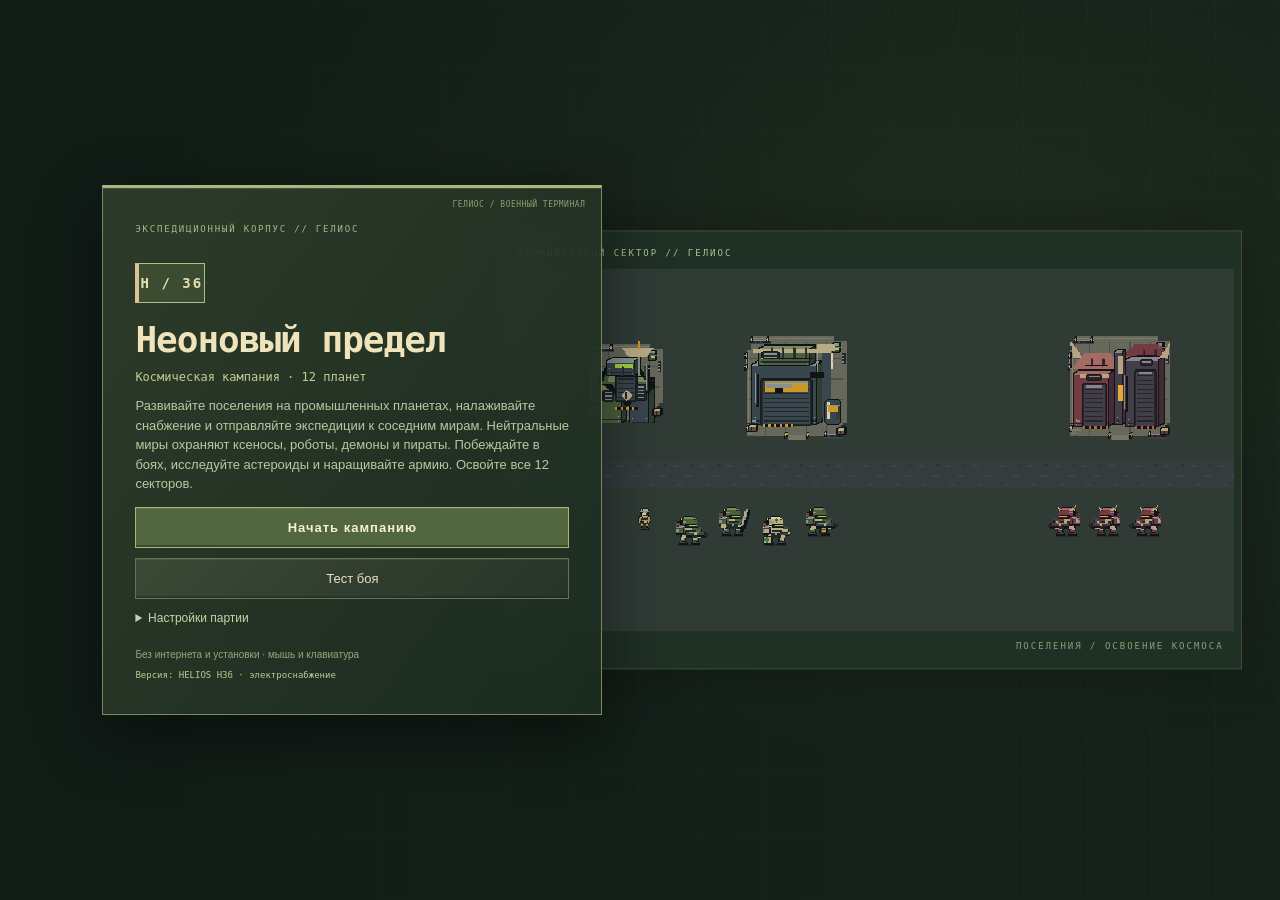
==== commit a29d8ccd: "HELIOS H36: add planetary power grids, generators and physical gas fuel" ====
--- a/index.html
+++ b/index.html
@@ -1,11 +1,11 @@
-<!doctype html><html lang="ru"><head><meta charset="utf-8"><meta name="viewport" content="width=device-width,initial-scale=1"><title>Неоновый предел · Планетарная кампания</title><link rel="icon" href="favicon.ico?v=helios-h35" sizes="16x16 32x32"><link rel="icon" type="image/svg+xml" href="favicon.svg?v=helios-h35" sizes="any"><link rel="stylesheet" href="style.css?v=helios-h35"></head><body>
-<section id="menu" class="menu-screen" aria-label="Главное меню"><div class="menu-backdrop" aria-hidden="true"><span class="scene-label">ПРОМЫШЛЕННЫЙ СЕКТОР // ГЕЛИОС</span><canvas id="menu-art" width="640" height="320"></canvas><span class="scene-caption">ПОСЕЛЕНИЯ / ОСВОЕНИЕ КОСМОСА</span></div><div class="menu-panel"><span class="eyebrow">ЭКСПЕДИЦИОННЫЙ КОРПУС // ГЕЛИОС</span><div class="menu-emblem">H / 35</div><h1>Неоновый предел</h1><p class="subtitle">Космическая кампания · 12 планет</p><p>Развивайте поселения на промышленных планетах, налаживайте снабжение и отправляйте экспедиции к соседним мирам. Нейтральные миры охраняют ксеносы, роботы, демоны и пираты. Побеждайте в боях, исследуйте астероиды и наращивайте армию. Освойте все 12 секторов.</p><button id="resume" class="primary" hidden>Продолжить игру</button><button id="start" class="primary">Начать игру</button><button id="lab-open">Тест боя</button><details id="settings"><summary>Настройки партии</summary><label>Оформление <select id="art-style"><option value="refined" selected>Поселения · H35</option><option value="classic">Прежняя графика · H9</option></select></label><label>Темп игры <select id="menu-speed"><option value="0.4">Неспешный · 0,4×</option><option value="0.6" selected>Обычный · 0,6×</option><option value="1">Быстрый · 1×</option></select></label><fieldset class="audio-settings"><legend>Звук</legend><label><span>Звуковые эффекты</span><input id="sound-enabled" type="checkbox" checked></label><label for="sound-volume">Громкость <output id="sound-value" for="sound-volume">30%</output></label><input id="sound-volume" type="range" min="0" max="100" step="1" value="30"><button id="sound-test" type="button">Проверить звук</button></fieldset><label>Ключ карты <input id="seed" type="number" min="0" max="4294967295" placeholder="Случайная карта"></label><small>Ключ карты применяется к новой партии. Стратегического соперника нет. Нейтральные гарнизоны охраняют планеты и точки с наградами.</small></details><p class="menu-foot">Без интернета и установки · мышь и клавиатура<br><span class="build-stamp">Версия: HELIOS H35 · массовые армии</span></p></div></section>
+<!doctype html><html lang="ru"><head><meta charset="utf-8"><meta name="viewport" content="width=device-width,initial-scale=1"><title>Неоновый предел · Планетарная кампания</title><link rel="icon" href="favicon.ico?v=helios-h36" sizes="16x16 32x32"><link rel="icon" type="image/svg+xml" href="favicon.svg?v=helios-h36" sizes="any"><link rel="stylesheet" href="style.css?v=helios-h36"></head><body>
+<section id="menu" class="menu-screen" aria-label="Главное меню"><div class="menu-backdrop" aria-hidden="true"><span class="scene-label">ПРОМЫШЛЕННЫЙ СЕКТОР // ГЕЛИОС</span><canvas id="menu-art" width="640" height="320"></canvas><span class="scene-caption">ПОСЕЛЕНИЯ / ОСВОЕНИЕ КОСМОСА</span></div><div class="menu-panel"><span class="eyebrow">ЭКСПЕДИЦИОННЫЙ КОРПУС // ГЕЛИОС</span><div class="menu-emblem">H / 36</div><h1>Неоновый предел</h1><p class="subtitle">Космическая кампания · 12 планет</p><p>Развивайте поселения на промышленных планетах, налаживайте снабжение и отправляйте экспедиции к соседним мирам. Нейтральные миры охраняют ксеносы, роботы, демоны и пираты. Побеждайте в боях, исследуйте астероиды и наращивайте армию. Освойте все 12 секторов.</p><button id="resume" class="primary" hidden>Продолжить игру</button><button id="start" class="primary">Начать игру</button><button id="lab-open">Тест боя</button><details id="settings"><summary>Настройки партии</summary><label>Оформление <select id="art-style"><option value="refined" selected>Поселения · H36</option><option value="classic">Прежняя графика · H9</option></select></label><label>Темп игры <select id="menu-speed"><option value="0.4">Неспешный · 0,4×</option><option value="0.6" selected>Обычный · 0,6×</option><option value="1">Быстрый · 1×</option></select></label><fieldset class="audio-settings"><legend>Звук</legend><label><span>Звуковые эффекты</span><input id="sound-enabled" type="checkbox" checked></label><label for="sound-volume">Громкость <output id="sound-value" for="sound-volume">30%</output></label><input id="sound-volume" type="range" min="0" max="100" step="1" value="30"><button id="sound-test" type="button">Проверить звук</button></fieldset><label>Ключ карты <input id="seed" type="number" min="0" max="4294967295" placeholder="Случайная карта"></label><small>Ключ карты применяется к новой партии. Стратегического соперника нет. Нейтральные гарнизоны охраняют планеты и точки с наградами.</small></details><p class="menu-foot">Без интернета и установки · мышь и клавиатура<br><span class="build-stamp">Версия: HELIOS H36 · электроснабжение</span></p></div></section>
 <main id="app" hidden>
-<header class="topbar"><div class="economy-bar"><div id="resources"><div id="resources-basic" class="resource-row" aria-label="Базовые ресурсы"></div><div id="resources-advanced" class="resource-row" aria-label="Ресурсы второго тира"></div></div><div id="census" class="census" aria-label="Жители, население и перевозчики"></div></div><nav class="top-controls"><button id="arrival-open" hidden>Прибытие</button><button id="battle-open" hidden>Бой</button><button id="sound-toggle" aria-label="Отключить звук" aria-pressed="true">♪</button><button id="menu-open">Меню</button><button id="help-open" aria-label="Справочник">?</button><span id="clock">00:00</span></nav></header>
+<header class="topbar"><div class="economy-bar"><div id="resources"><div id="resources-basic" class="resource-row" aria-label="Базовые ресурсы"></div><div id="resources-advanced" class="resource-row" aria-label="Ресурсы второго тира"></div></div><div id="census" class="census" aria-label="Жители, население и перевозчики"></div><span id="power-counter" class="census-counter power-counter" tabindex="0"><canvas id="power-icon" width="32" height="32" aria-hidden="true"></canvas><strong id="power-demand">0</strong><small id="power-capacity">/20</small></span></div><nav class="top-controls"><button id="arrival-open" hidden>Прибытие</button><button id="battle-open" hidden>Бой</button><button id="sound-toggle" aria-label="Отключить звук" aria-pressed="true">♪</button><button id="menu-open">Меню</button><button id="help-open" aria-label="Справочник">?</button><span id="clock">00:00</span></nav></header>
 <section class="battle-area"><div class="mapbar"><span id="territory-label"></span></div><div class="view-controls" aria-label="Вид карты"><button id="grid-toggle" aria-label="Сетка карты" title="Сетка карты · G" aria-pressed="false">▦</button><button id="zoom-out" aria-label="Уменьшить масштаб">−</button><button id="zoom-reset" aria-label="Сбросить масштаб">100%</button><button id="zoom-in" aria-label="Увеличить масштаб">+</button></div><div id="road-plan" class="road-plan" hidden><div id="road-summary"></div><button id="road-mode" aria-pressed="false">Снос дорог</button><button id="road-confirm">Проложить · Enter</button><button id="road-cancel">Сбросить план · ПКМ</button></div><div class="screen" id="battlefield"><canvas id="game" width="1008" height="624" aria-label="Поселение на планете"></canvas><div id="overlay" hidden><h2 id="endtitle"></h2><p>Пробел — пауза / продолжить</p><button id="restart">Новая кампания</button></div></div><p id="message" role="status"></p></section>
 <footer class="command-deck"><div id="main-commands" class="main-commands" aria-label="Основные команды"><button id="build-open" class="command-button primary-command" aria-label="Строительство" aria-expanded="false" aria-controls="buildings" title="Строительство"><canvas id="build-command-icon" width="32" height="32" aria-hidden="true"></canvas></button><button id="army-open" class="command-button primary-command" aria-label="Армия" title="Армия · Tab"><canvas id="army-command-icon" width="32" height="32" aria-hidden="true"></canvas><span id="army-badge"></span></button><button id="world-bottom" class="command-button primary-command" aria-label="Глобальная карта" title="Глобальная карта · M"><canvas id="world-command-icon" width="32" height="32" aria-hidden="true"></canvas></button></div><div id="buildings" class="build-ribbon" aria-label="Постройки и дороги" hidden></div>
 <section class="minimap-panel console-panel"><div class="planet-nav"><select id="planet-select" aria-label="Переключить планету"></select><button id="home" title="К поселению" aria-label="К поселению">⌂</button></div><canvas id="minimap" width="288" height="192" aria-label="Карта планеты: переместить камеру"></canvas><div id="speed-controls" class="speed-controls" role="group" aria-label="Скорость игры"><button id="pause" class="speed-button" aria-label="Пауза" title="Пауза · пробел"><svg viewBox="0 0 30 20" aria-hidden="true"><path d="M9 3h4v14H9zm8 0h4v14h-4z"/></svg></button><button id="speed-slow" class="speed-button" aria-label="Медленно · 0,4×" title="Медленно · 0,4×"><svg viewBox="0 0 30 20" aria-hidden="true"><path d="M10 3l12 7-12 7z"/></svg></button><button id="speed-normal" class="speed-button" aria-label="Обычно · 0,6×" title="Обычно · 0,6×"><svg viewBox="0 0 30 20" aria-hidden="true"><path d="M5 3l10 7-10 7zm12 0l10 7-10 7z"/></svg></button><button id="speed-fast" class="speed-button" aria-label="Быстро · 1×" title="Быстро · 1×"><svg viewBox="0 0 30 20" aria-hidden="true"><path d="M2 4l8 6-8 6zm9 0l8 6-8 6zm9 0l8 6-8 6z"/></svg></button></div></section>
-<div id="selection-console" class="selection-console" hidden><div id="card-queues" class="card-queues" hidden></div><section class="selection-panel console-panel"><div class="console-heading"><span id="workforce-info">Свободные жители</span><span id="economy-info"></span></div><div id="actions-top" class="command-grid card-actions" aria-label="Работники и пристройки"></div><div class="selection-heading"><div class="portrait-frame"><canvas id="portrait" width="64" height="64"></canvas><span id="portrait-health" class="portrait-health"><span id="health-fill"></span></span></div><div class="object-data"><h2 id="selection"></h2><div id="card-workplaces" class="workplace-row" aria-label="Рабочие места" hidden></div><p id="carrier-info" hidden></p><p id="details"></p><div id="recipe-details" class="recipe-details"></div><div id="card-production" class="card-production" role="progressbar" aria-label="Производство" aria-valuemin="0" aria-valuemax="100" hidden><span id="card-production-label"></span><div class="card-production-track"><span id="card-production-fill"></span></div></div><div id="card-storage" class="card-storage" role="progressbar" aria-label="Заполненность склада" aria-valuemin="0" hidden><span id="card-storage-fill"></span><span id="card-storage-text"></span></div><div id="inventory" class="inventory-grid" hidden aria-label="Инвентарь здания"></div></div></div><p class="selection-help">ЛКМ — здание · жители работают сами · WASD — камера · Tab — армия</p></section>
+<div id="selection-console" class="selection-console" hidden><div id="card-queues" class="card-queues" hidden></div><section class="selection-panel console-panel"><div class="console-heading"><span id="workforce-info">Свободные жители</span><span id="economy-info"></span></div><div id="actions-top" class="command-grid card-actions" aria-label="Работники и пристройки"></div><div class="selection-heading"><div class="portrait-frame"><canvas id="portrait" width="64" height="64"></canvas><span id="portrait-health" class="portrait-health"><span id="health-fill"></span></span></div><div class="object-data"><h2 id="selection"></h2><div id="card-workplaces" class="workplace-row" aria-label="Рабочие места" hidden></div><p id="carrier-info" hidden></p><p id="details"></p><div id="recipe-details" class="recipe-details"></div><div id="card-power" class="card-power" hidden><span id="card-power-status"></span><div class="power-actions"><button id="power-toggle">Выключить</button><select id="power-priority" aria-label="Приоритет электроснабжения"><option value="">По умолчанию</option><option value="100">Высокий</option><option value="50">Обычный</option><option value="10">Низкий</option></select></div></div><div id="card-production" class="card-production" role="progressbar" aria-label="Производство" aria-valuemin="0" aria-valuemax="100" hidden><span id="card-production-label"></span><div class="card-production-track"><span id="card-production-fill"></span></div></div><div id="card-storage" class="card-storage" role="progressbar" aria-label="Заполненность склада" aria-valuemin="0" hidden><span id="card-storage-fill"></span><span id="card-storage-text"></span></div><div id="inventory" class="inventory-grid" hidden aria-label="Инвентарь здания"></div></div></div><p class="selection-help">ЛКМ — здание · жители работают сами · WASD — камера · Tab — армия</p></section>
 <section id="commands-panel" class="commands-panel console-panel"><div class="console-heading"><span>УПРАВЛЕНИЕ ЗДАНИЕМ</span></div><div id="actions" class="command-grid"></div><p id="command-hint"></p></section>
 </div></footer><aside id="population-tooltip" class="population-tooltip" role="tooltip" hidden></aside><aside id="recipe-tooltip" class="recipe-tooltip" role="tooltip" hidden></aside><aside id="resource-tooltip" class="resource-tooltip" role="tooltip" hidden></aside></main>
 <section id="world" class="modal" hidden aria-label="Космическая карта"><div class="world-panel"><div class="world-header"><div><span class="eyebrow">ПЛАНЕТАРНАЯ КАМПАНИЯ</span><h2>Двенадцать миров</h2></div><button id="world-close">Вернуться · Esc</button></div><canvas id="worldmap" width="864" height="576" aria-label="Космос: посмотреть статус планеты"></canvas><div class="world-legend"><span>● Ваши планеты</span><span>● Нейтральные</span></div><div class="region-card"><h3 id="region-name"></h3><p id="region-details"></p><div id="region-actions"></div><div id="site-list" class="site-list"></div></div><small>Каждая планета — отдельная карта 144×96. В чужой мир можно отправить отряд, но нельзя открыть его поселение. Время здесь продолжается.</small></div></section>
@@ -19,7 +19,7 @@
 <p><strong>Общие запасы.</strong> Еда, токены, минералы, кристаллы, газ, сера и все виды снаряжения общие для всех ваших миров. Налог каждой планеты — 12 токенов / 20 с. Криптоферма даёт ещё 3 токена / 20 с за занятое место. Запасы лежат в отдельных хранилищах: ядро вмещает 5000 единиц, терминал — 5000. Содержимое видно в карточке. При заполнении стройте новые склады. Подсказки показывают цены и содержание.</p>
 <p><strong>Потоки ресурсов.</strong> Наведите курсор на верхний счётчик или сфокусируйтесь на нём: подсказка покажет ненулевые доход и расход с источниками за 10 игровых секунд по всем планетам. Налоги, содержание и активный ремонт — текущие ставки; добыча и рецепты — фактическое среднее до 60 игровых секунд. Новая добыча считается после доставки на склад/завод, выпуск цехов — сразу в складе завода. Перевозки, возвраты, стройка и разовые заказы не искажают потоки. При отсутствии дохода отображается только расход.</p>
 <p><strong>Жители.</strong> Начните с жилого модуля, биореактора и поля. Готовый жилой модуль даёт 20 мест, ядро — 6. Жителя можно нанять в командном ядре за 20 токенов (найм 8 с) и свободное место. Свободные жители ждут внутри ядра. Выходят на строительство/ремонт, к назначенному рабочему месту, а добытчики минералов и кристаллов — к залежи. После снятия с работы возвращаются в ядро. Работники биореактора выходят к полям: засевают и собирают урожай, затем возвращаются с ним в биореактор. На остальных стационарных местах сотрудники скрыты. Свободное число всегда видно в нижней панели. Перевозку продукции выполняют грузовые дроны. Рабочие места заполняются кнопками здания. Житель требует 1 еду / 10 с; нехватка еды постепенно вредит его здоровью.</p>
-<p><strong>Производство.</strong> Пункты минералов и кристаллов строятся рядом с непустой залежью, в радиусе 8 клеток; саму залежь перекрывать нельзя. Два работника ходят к ресурсу, добывают и несут сырьё обратно на пункт. Минералы: груз 6, сбор 3 с; кристаллы: груз 4, сбор 3,5 с; разгрузка 0,75 с. Радиус и подходящие залежи подсвечиваются при строительстве и выборе пункта. Станции газа и серы строятся непосредственно на своих залежах: два работника скрываются внутри и добывают 0,45 газа или 0,35 серы в секунду каждый. Носильщики доставляют продукцию всех пунктов со склада-буфера 60. Поля: засев 0,6 с → рост 6 с → 4 урожая, сбор 0,6 с и обработка 0,4 с. Новый засев — после полного сбора.</p>
+<p><strong>Электричество.</strong> У каждой планеты своя сеть без проводов. Ядро даёт 20 МВт, обычный генератор — 40 без топлива, газовая электростанция — до 100. Еда по умолчанию важнее промышленности и криптоферм. При нехватке мощности здания отключаются целиком по приоритету; в ожидании потребление меньше. Счётчик с молнией показывает запрос / доступную мощность на открытой планете, наведение — фактическую нагрузку и расход газа. В карточке здания можно выключить питание и сменить приоритет; строительство и перевозчики не требуют электричества, прогресс и запасы при отключении сохраняются. Газ доставляют дроны в собственный склад электростанции (40, автоматический запас 20); расход только на недостающую мощность, до 12 газа/мин при 100 МВт. Одна станция газа с двумя работниками даёт 54/мин: все текущие цехи и одна полностью нагруженная электростанция потребляют максимум 37 + 12 = 49/мин. Аккумуляторов, проводов и подстанций пока нет.</p><p><strong>Производство.</strong> Пункты минералов и кристаллов строятся рядом с непустой залежью, в радиусе 8 клеток; саму залежь перекрывать нельзя. Два работника ходят к ресурсу, добывают и несут сырьё обратно на пункт. Минералы: груз 6, сбор 3 с; кристаллы: груз 4, сбор 3,5 с; разгрузка 0,75 с. Радиус и подходящие залежи подсвечиваются при строительстве и выборе пункта. Станции газа и серы строятся непосредственно на своих залежах: два работника скрываются внутри и добывают 0,45 газа или 0,35 серы в секунду каждый. Носильщики доставляют продукцию всех пунктов со склада-буфера 60. Поля: засев 0,6 с → рост 6 с → 4 урожая, сбор 0,6 с и обработка 0,4 с. Новый засев — после полного сбора.</p>
 <p><strong>Дроны-перевозчики.</strong> У готового ядра 2 места, у грузового терминала — 4. Два стартовых дрона уже есть при ядре. Новые покупаются в карточке ядра/терминала: 30 токенов + 12 минералов, сборка 6 с; место дока резервируется сразу. Население не занимают. Содержание каждого — только 1 минерал / 10 с, без токенов или еды. При нехватке минералов необслуженный дрон теряет 5 прочности за период. Маленькие наземные роботы перевозят до 20 ресурсов, предпочитают дороги (×2 к скорости). Сначала доставляют сырьё производственным цехам, затем снабжают очереди казарм и вывозят продукцию в ближайшее доступное хранилище. Домашний док не влияет на выбор склада. Возможна прямая доставка с пункта добычи на завод. Работы распределяются без повторных заявок, груз остаётся в дроне при заполнении склада. Долгое ожидание вывоза повышает очерёдность источника внутри того же приоритета. Настройки приоритетов пока отсутствуют в интерфейсе. Свободный дрон возвращается в свой терминал.</p>
 <p><strong>Карточка.</strong> Нажмите пустое рабочее место, чтобы назначить свободного жителя; заполненное — чтобы снять его. Плюс справа от ячеек покупает нового свободного жителя в очереди местного ядра: 20 токенов, 8 с. После найма назначьте его на место отдельно. Инвентарь показывает ресурсы, полоса — свободно / всего, линия — прогресс. Очередь расположена над карточкой без подписи группы. Первый заказ выделен; нажатие любой карточки отменяет его с возвратом оплаты и освобождением резервов. Уже едущий груз возвращается перевозчиком. Население вверху раскрывает распределение при наведении; группы ресурсов и населения располагаются в одну линию, переносясь только при нехватке ширины.</p><p><strong>Биопристройки.</strong> Выберите биореактор, затем поле, теплицу или инкубатор. Полей может быть несколько: размещение в радиусе 9 клеток, рядом с реактором и другими полями. Засев .6 с → рост 6 с → сбор 4 ед. за .6 с → обработка .4 с; поля обслуживают сотрудники своего реактора. Теплица и инкубатор примыкают к нему и не имеют собственных мест: их обслуживают сотрудники биореактора. У каждой буфер 60. Работник выходит сеять и собирать: посев .6 с, рост 12 с у трав / 14 с у мицелия, сбор .6 с, обработка .4 с плюс ходьба. Урожай — 4 травы / 2 мицелия. Уже посеянное растёт без сотрудника, на рисунке видны растения и грибы. Дроны вывозят урожай в хранилища или на химзавод. Снос/перенос реактора включает весь комплекс.</p><p><strong>Заводы.</strong> Основное здание — склад 240 без рабочих мест, цехи выбираются в его карточке. Оружейный завод выпускает оружие/боеприпасы/броню, химический — взрывчатку/медикаменты/псиомицин. Для партии нужен прибывший сотрудник и реальное сырьё в инвентаре родителя. Белое количество означает, что ресурса хватает, красное — что его не хватает. В карточке цеха проверяется именно родительский склад; ниже показаны общие запасы для справки.</p><div id="help-recipes" class="help-recipes"></div>
 <p><strong>Армия.</strong> В казарме создаются новые бойцы, жители не расходуются. Цена — снаряжение и токены. Десантник/штурмовик требуют оружие, боеприпасы и броню; медик — медикаменты и броню; гранатомётчик — взрывчатку и броню. Обучение ждёт доставки всего комплекта, нужны свободные места общего лимита. Tab открывает состав гарнизона, выбор отряда и цель перелёта. Отправить экспедицию для захвата нейтральной планеты можно только по соседству со своими владениями. Переброска между своими мирами разрешена.</p>
@@ -33,4 +33,4 @@
 <p><strong>Тест боя.</strong> В главном меню откройте «Тест боя»: выберите составы обеих сторон, противников и ключ карты. Доступны пауза, скорость 0,5–4×, повтор исходного боя и изменение состава. Тест не меняет кампанию. Пробел — пауза теста, Esc — к составу; ещё раз Esc — в меню.</p>
 <p><strong>Звук.</strong> Кнопка ♪ вверху включает и отключает эффекты. Громкость и проверка — в меню, «Настройки партии → Звук». Настройки сохраняются в этом браузере. Звук активируется после первого взаимодействия; музыка пока не добавлена.</p><p><strong>Управление зданиями.</strong> В карточке можно отменить стройку с полным возвратом стоимости, снести готовое здание или бесплатно перенести его на этой планете. Завод переносится и сносится с пристройками. При переносе сохраняются запасы, работники и прогресс; место проверяется как при строительстве. Снос требует второго нажатия «Подтвердить снос», сохраняет запасы, но не возвращает стоимость готовых построек. Командные ядра нельзя ни сносить, ни переносить. ПКМ / Esc отменяет выбор места переноса.</p>
 <p><strong>Дороги.</strong> Выберите дорогу в строительстве. Клики задают последовательные точки маршрута; курсор показывает продолжение от последней точки. Повторный клик последней точки, «Проложить» или Enter строит все зафиксированные участки. Незакреплённый хвост не строится. Разметка бесплатна, новая клетка стоит 1 минерал + 1 токен. «Снос дорог» использует те же точки и подтверждение, бесплатно и без возврата цены. ПКМ с планом сбрасывает его, следующий ПКМ без плана выходит из режима; Esc тоже выходит. Жители движутся по дорогам вдвое быстрее и предпочитают маршрут с минимальным расстоянием вне дорог.</p><small>Меню, справочник и пауза останавливают всю кампанию. Космос, армия и ожидание решения по прибытию не останавливают время. Во время боя мир продолжает работать; окно результата ставит игру на паузу до закрытия. Кампания пока не сохраняется после закрытия страницы.</small></div></section>
-<script src="balance.js?v=helios-h35"></script><script src="engine.js?v=helios-h35"></script><script src="logistics.js?v=helios-h35"></script><script src="combat.js?v=helios-h35"></script><script src="battle-lab.js?v=helios-h35"></script><script src="art-legacy.js?v=helios-h35"></script><script src="art.js?v=helios-h35"></script><script src="audio.js?v=helios-h35"></script><script src="game.js?v=helios-h35"></script><script src="battle-lab-ui.js?v=helios-h35"></script><script src="audio-ui.js?v=helios-h35"></script></body></html>+<script src="balance.js?v=helios-h36"></script><script src="engine.js?v=helios-h36"></script><script src="power.js?v=helios-h36"></script><script src="logistics.js?v=helios-h36"></script><script src="combat.js?v=helios-h36"></script><script src="battle-lab.js?v=helios-h36"></script><script src="art-legacy.js?v=helios-h36"></script><script src="art.js?v=helios-h36"></script><script src="audio.js?v=helios-h36"></script><script src="game.js?v=helios-h36"></script><script src="battle-lab-ui.js?v=helios-h36"></script><script src="audio-ui.js?v=helios-h36"></script></body></html>
--- a/style.css
+++ b/style.css
@@ -228,3 +228,6 @@
 
 /* H35: unranked battle setup needs only class and headcount. */
 .lab-row{grid-template-columns:40px minmax(70px,1fr) auto}
+
+/* H36: a local power group and explicit building supply controls. */
+.power-counter{padding-left:9px;border-left:1px solid #91a27566}.power-counter.shortage strong,.card-power.shortage{color:#e6ad83}.power-counter canvas{width:24px;height:26px}.card-power{padding:5px 0;margin:3px 0;border-top:1px solid #80926155;border-bottom:1px solid #80926144;font:10px/1.4 monospace}.card-power[hidden]{display:none}.power-actions{display:flex;gap:5px;align-items:center;margin-top:4px}.power-actions button,.power-actions select{font:10px monospace;padding:3px 5px;min-height:23px}.power-actions select{width:145px}
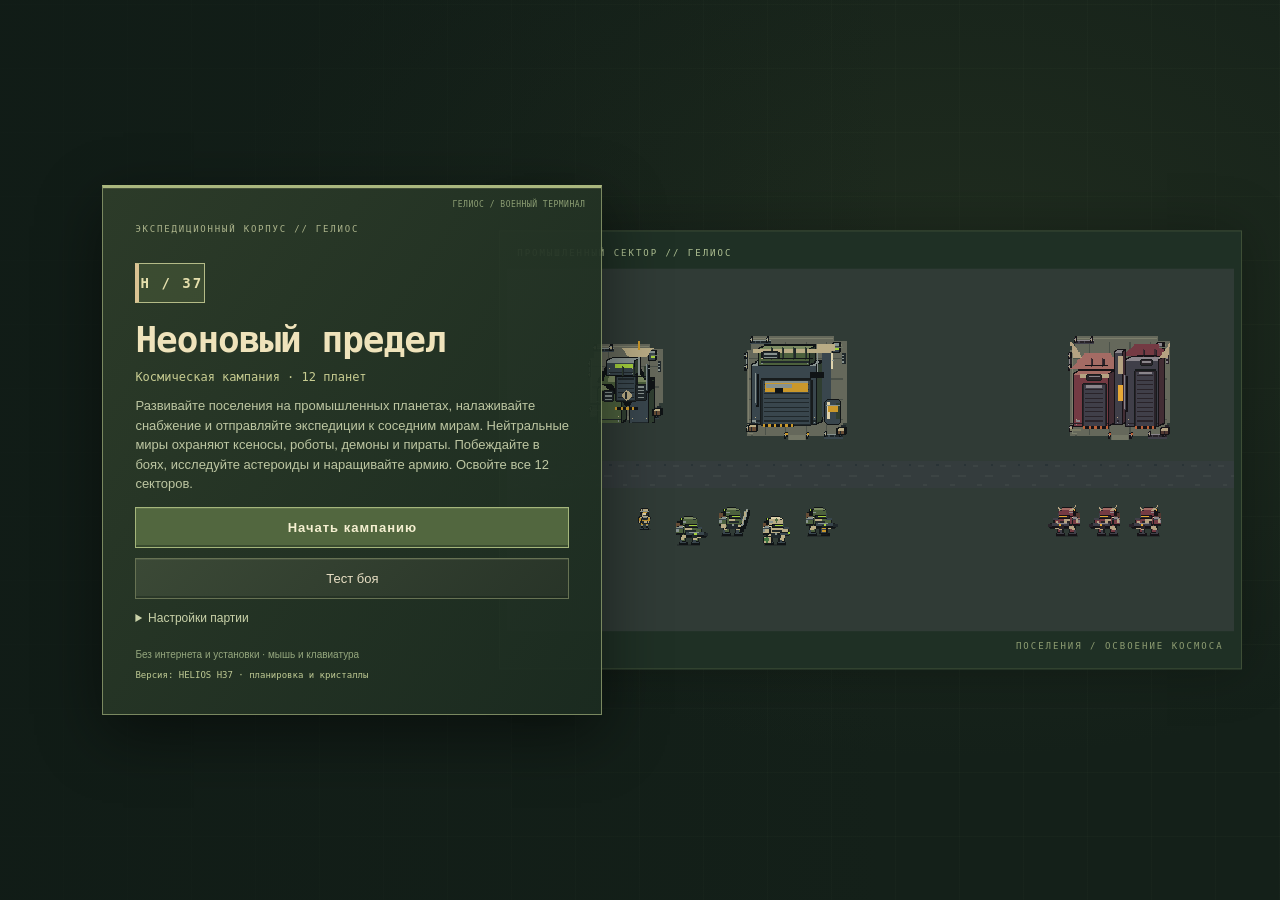
==== commit f21fe22b: "HELIOS H37: improve dense placement and access, staff shortcuts and crystal reactors" ====
--- a/index.html
+++ b/index.html
@@ -1,5 +1,5 @@
-<!doctype html><html lang="ru"><head><meta charset="utf-8"><meta name="viewport" content="width=device-width,initial-scale=1"><title>Неоновый предел · Планетарная кампания</title><link rel="icon" href="favicon.ico?v=helios-h36" sizes="16x16 32x32"><link rel="icon" type="image/svg+xml" href="favicon.svg?v=helios-h36" sizes="any"><link rel="stylesheet" href="style.css?v=helios-h36"></head><body>
-<section id="menu" class="menu-screen" aria-label="Главное меню"><div class="menu-backdrop" aria-hidden="true"><span class="scene-label">ПРОМЫШЛЕННЫЙ СЕКТОР // ГЕЛИОС</span><canvas id="menu-art" width="640" height="320"></canvas><span class="scene-caption">ПОСЕЛЕНИЯ / ОСВОЕНИЕ КОСМОСА</span></div><div class="menu-panel"><span class="eyebrow">ЭКСПЕДИЦИОННЫЙ КОРПУС // ГЕЛИОС</span><div class="menu-emblem">H / 36</div><h1>Неоновый предел</h1><p class="subtitle">Космическая кампания · 12 планет</p><p>Развивайте поселения на промышленных планетах, налаживайте снабжение и отправляйте экспедиции к соседним мирам. Нейтральные миры охраняют ксеносы, роботы, демоны и пираты. Побеждайте в боях, исследуйте астероиды и наращивайте армию. Освойте все 12 секторов.</p><button id="resume" class="primary" hidden>Продолжить игру</button><button id="start" class="primary">Начать игру</button><button id="lab-open">Тест боя</button><details id="settings"><summary>Настройки партии</summary><label>Оформление <select id="art-style"><option value="refined" selected>Поселения · H36</option><option value="classic">Прежняя графика · H9</option></select></label><label>Темп игры <select id="menu-speed"><option value="0.4">Неспешный · 0,4×</option><option value="0.6" selected>Обычный · 0,6×</option><option value="1">Быстрый · 1×</option></select></label><fieldset class="audio-settings"><legend>Звук</legend><label><span>Звуковые эффекты</span><input id="sound-enabled" type="checkbox" checked></label><label for="sound-volume">Громкость <output id="sound-value" for="sound-volume">30%</output></label><input id="sound-volume" type="range" min="0" max="100" step="1" value="30"><button id="sound-test" type="button">Проверить звук</button></fieldset><label>Ключ карты <input id="seed" type="number" min="0" max="4294967295" placeholder="Случайная карта"></label><small>Ключ карты применяется к новой партии. Стратегического соперника нет. Нейтральные гарнизоны охраняют планеты и точки с наградами.</small></details><p class="menu-foot">Без интернета и установки · мышь и клавиатура<br><span class="build-stamp">Версия: HELIOS H36 · электроснабжение</span></p></div></section>
+<!doctype html><html lang="ru"><head><meta charset="utf-8"><meta name="viewport" content="width=device-width,initial-scale=1"><title>Неоновый предел · Планетарная кампания</title><link rel="icon" href="favicon.ico?v=helios-h37" sizes="16x16 32x32"><link rel="icon" type="image/svg+xml" href="favicon.svg?v=helios-h37" sizes="any"><link rel="stylesheet" href="style.css?v=helios-h37"></head><body>
+<section id="menu" class="menu-screen" aria-label="Главное меню"><div class="menu-backdrop" aria-hidden="true"><span class="scene-label">ПРОМЫШЛЕННЫЙ СЕКТОР // ГЕЛИОС</span><canvas id="menu-art" width="640" height="320"></canvas><span class="scene-caption">ПОСЕЛЕНИЯ / ОСВОЕНИЕ КОСМОСА</span></div><div class="menu-panel"><span class="eyebrow">ЭКСПЕДИЦИОННЫЙ КОРПУС // ГЕЛИОС</span><div class="menu-emblem">H / 37</div><h1>Неоновый предел</h1><p class="subtitle">Космическая кампания · 12 планет</p><p>Развивайте поселения на промышленных планетах, налаживайте снабжение и отправляйте экспедиции к соседним мирам. Нейтральные миры охраняют ксеносы, роботы, демоны и пираты. Побеждайте в боях, исследуйте астероиды и наращивайте армию. Освойте все 12 секторов.</p><button id="resume" class="primary" hidden>Продолжить игру</button><button id="start" class="primary">Начать игру</button><button id="lab-open">Тест боя</button><details id="settings"><summary>Настройки партии</summary><label>Оформление <select id="art-style"><option value="refined" selected>Поселения · H37</option><option value="classic">Прежняя графика · H9</option></select></label><label>Темп игры <select id="menu-speed"><option value="0.4">Неспешный · 0,4×</option><option value="0.6" selected>Обычный · 0,6×</option><option value="1">Быстрый · 1×</option></select></label><fieldset class="audio-settings"><legend>Звук</legend><label><span>Звуковые эффекты</span><input id="sound-enabled" type="checkbox" checked></label><label for="sound-volume">Громкость <output id="sound-value" for="sound-volume">30%</output></label><input id="sound-volume" type="range" min="0" max="100" step="1" value="30"><button id="sound-test" type="button">Проверить звук</button></fieldset><label>Ключ карты <input id="seed" type="number" min="0" max="4294967295" placeholder="Случайная карта"></label><small>Ключ карты применяется к новой партии. Стратегического соперника нет. Нейтральные гарнизоны охраняют планеты и точки с наградами.</small></details><p class="menu-foot">Без интернета и установки · мышь и клавиатура<br><span class="build-stamp">Версия: HELIOS H37 · планировка и кристаллы</span></p></div></section>
 <main id="app" hidden>
 <header class="topbar"><div class="economy-bar"><div id="resources"><div id="resources-basic" class="resource-row" aria-label="Базовые ресурсы"></div><div id="resources-advanced" class="resource-row" aria-label="Ресурсы второго тира"></div></div><div id="census" class="census" aria-label="Жители, население и перевозчики"></div><span id="power-counter" class="census-counter power-counter" tabindex="0"><canvas id="power-icon" width="32" height="32" aria-hidden="true"></canvas><strong id="power-demand">0</strong><small id="power-capacity">/20</small></span></div><nav class="top-controls"><button id="arrival-open" hidden>Прибытие</button><button id="battle-open" hidden>Бой</button><button id="sound-toggle" aria-label="Отключить звук" aria-pressed="true">♪</button><button id="menu-open">Меню</button><button id="help-open" aria-label="Справочник">?</button><span id="clock">00:00</span></nav></header>
 <section class="battle-area"><div class="mapbar"><span id="territory-label"></span></div><div class="view-controls" aria-label="Вид карты"><button id="grid-toggle" aria-label="Сетка карты" title="Сетка карты · G" aria-pressed="false">▦</button><button id="zoom-out" aria-label="Уменьшить масштаб">−</button><button id="zoom-reset" aria-label="Сбросить масштаб">100%</button><button id="zoom-in" aria-label="Увеличить масштаб">+</button></div><div id="road-plan" class="road-plan" hidden><div id="road-summary"></div><button id="road-mode" aria-pressed="false">Снос дорог</button><button id="road-confirm">Проложить · Enter</button><button id="road-cancel">Сбросить план · ПКМ</button></div><div class="screen" id="battlefield"><canvas id="game" width="1008" height="624" aria-label="Поселение на планете"></canvas><div id="overlay" hidden><h2 id="endtitle"></h2><p>Пробел — пауза / продолжить</p><button id="restart">Новая кампания</button></div></div><p id="message" role="status"></p></section>
@@ -19,9 +19,9 @@
 <p><strong>Общие запасы.</strong> Еда, токены, минералы, кристаллы, газ, сера и все виды снаряжения общие для всех ваших миров. Налог каждой планеты — 12 токенов / 20 с. Криптоферма даёт ещё 3 токена / 20 с за занятое место. Запасы лежат в отдельных хранилищах: ядро вмещает 5000 единиц, терминал — 5000. Содержимое видно в карточке. При заполнении стройте новые склады. Подсказки показывают цены и содержание.</p>
 <p><strong>Потоки ресурсов.</strong> Наведите курсор на верхний счётчик или сфокусируйтесь на нём: подсказка покажет ненулевые доход и расход с источниками за 10 игровых секунд по всем планетам. Налоги, содержание и активный ремонт — текущие ставки; добыча и рецепты — фактическое среднее до 60 игровых секунд. Новая добыча считается после доставки на склад/завод, выпуск цехов — сразу в складе завода. Перевозки, возвраты, стройка и разовые заказы не искажают потоки. При отсутствии дохода отображается только расход.</p>
 <p><strong>Жители.</strong> Начните с жилого модуля, биореактора и поля. Готовый жилой модуль даёт 20 мест, ядро — 6. Жителя можно нанять в командном ядре за 20 токенов (найм 8 с) и свободное место. Свободные жители ждут внутри ядра. Выходят на строительство/ремонт, к назначенному рабочему месту, а добытчики минералов и кристаллов — к залежи. После снятия с работы возвращаются в ядро. Работники биореактора выходят к полям: засевают и собирают урожай, затем возвращаются с ним в биореактор. На остальных стационарных местах сотрудники скрыты. Свободное число всегда видно в нижней панели. Перевозку продукции выполняют грузовые дроны. Рабочие места заполняются кнопками здания. Житель требует 1 еду / 10 с; нехватка еды постепенно вредит его здоровью.</p>
-<p><strong>Электричество.</strong> У каждой планеты своя сеть без проводов. Ядро даёт 20 МВт, обычный генератор — 40 без топлива, газовая электростанция — до 100. Еда по умолчанию важнее промышленности и криптоферм. При нехватке мощности здания отключаются целиком по приоритету; в ожидании потребление меньше. Счётчик с молнией показывает запрос / доступную мощность на открытой планете, наведение — фактическую нагрузку и расход газа. В карточке здания можно выключить питание и сменить приоритет; строительство и перевозчики не требуют электричества, прогресс и запасы при отключении сохраняются. Газ доставляют дроны в собственный склад электростанции (40, автоматический запас 20); расход только на недостающую мощность, до 12 газа/мин при 100 МВт. Одна станция газа с двумя работниками даёт 54/мин: все текущие цехи и одна полностью нагруженная электростанция потребляют максимум 37 + 12 = 49/мин. Аккумуляторов, проводов и подстанций пока нет.</p><p><strong>Производство.</strong> Пункты минералов и кристаллов строятся рядом с непустой залежью, в радиусе 8 клеток; саму залежь перекрывать нельзя. Два работника ходят к ресурсу, добывают и несут сырьё обратно на пункт. Минералы: груз 6, сбор 3 с; кристаллы: груз 4, сбор 3,5 с; разгрузка 0,75 с. Радиус и подходящие залежи подсвечиваются при строительстве и выборе пункта. Станции газа и серы строятся непосредственно на своих залежах: два работника скрываются внутри и добывают 0,45 газа или 0,35 серы в секунду каждый. Носильщики доставляют продукцию всех пунктов со склада-буфера 60. Поля: засев 0,6 с → рост 6 с → 4 урожая, сбор 0,6 с и обработка 0,4 с. Новый засев — после полного сбора.</p>
+<p><strong>Электричество.</strong> У каждой планеты своя сеть без проводов. Ядро даёт 20 МВт бесплатно. Малый генератор даёт до 40 МВт, большой — до 100: оба работают на доставленных кристаллах, газ остаётся для рецептов. Расход зависит от нагрузки: до 2,4 кристалла/мин у малого, до 9 у большого; в резерве — ноль. Сначала используется ядро, затем более экономичные малые генераторы. Малый хранит до 20 кристаллов, дроны пополняют запас с 5 до 10; большой хранит 60, пополнение с 15 до 30. Уже отправленный груз принимается и выше порога заявки. Счётчик с молнией показывает запрос / доступную мощность открытой планеты. В карточке — выключатель и приоритет. При нехватке здания отключаются целиком, сохраняя прогресс, сырьё и работников. Еда по умолчанию важнее промышленности и криптоферм, пункты кристаллов защищают подачу топлива. Стройка, ремонт и перевозчики работают без электричества.</p><p><strong>Производство.</strong> Пункты минералов и кристаллов строятся рядом с непустой залежью, в радиусе 8 клеток; саму залежь перекрывать нельзя. Два работника ходят к ресурсу, добывают и несут сырьё обратно на пункт. Минералы: груз 6, сбор 3 с; кристаллы: груз 4, сбор 3,5 с; разгрузка 0,75 с. Радиус и подходящие залежи подсвечиваются при строительстве и выборе пункта. Станции газа и серы строятся непосредственно на своих залежах: два работника скрываются внутри и добывают 0,45 газа или 0,35 серы в секунду каждый. Носильщики доставляют продукцию всех пунктов со склада-буфера 60. Поля: засев 0,6 с → рост 6 с → 4 урожая, сбор 0,6 с и обработка 0,4 с. Новый засев — после полного сбора.</p>
 <p><strong>Дроны-перевозчики.</strong> У готового ядра 2 места, у грузового терминала — 4. Два стартовых дрона уже есть при ядре. Новые покупаются в карточке ядра/терминала: 30 токенов + 12 минералов, сборка 6 с; место дока резервируется сразу. Население не занимают. Содержание каждого — только 1 минерал / 10 с, без токенов или еды. При нехватке минералов необслуженный дрон теряет 5 прочности за период. Маленькие наземные роботы перевозят до 20 ресурсов, предпочитают дороги (×2 к скорости). Сначала доставляют сырьё производственным цехам, затем снабжают очереди казарм и вывозят продукцию в ближайшее доступное хранилище. Домашний док не влияет на выбор склада. Возможна прямая доставка с пункта добычи на завод. Работы распределяются без повторных заявок, груз остаётся в дроне при заполнении склада. Долгое ожидание вывоза повышает очерёдность источника внутри того же приоритета. Настройки приоритетов пока отсутствуют в интерфейсе. Свободный дрон возвращается в свой терминал.</p>
-<p><strong>Карточка.</strong> Нажмите пустое рабочее место, чтобы назначить свободного жителя; заполненное — чтобы снять его. Плюс справа от ячеек покупает нового свободного жителя в очереди местного ядра: 20 токенов, 8 с. После найма назначьте его на место отдельно. Инвентарь показывает ресурсы, полоса — свободно / всего, линия — прогресс. Очередь расположена над карточкой без подписи группы. Первый заказ выделен; нажатие любой карточки отменяет его с возвратом оплаты и освобождением резервов. Уже едущий груз возвращается перевозчиком. Население вверху раскрывает распределение при наведении; группы ресурсов и населения располагаются в одну линию, переносясь только при нехватке ширины.</p><p><strong>Биопристройки.</strong> Выберите биореактор, затем поле, теплицу или инкубатор. Полей может быть несколько: размещение в радиусе 9 клеток, рядом с реактором и другими полями. Засев .6 с → рост 6 с → сбор 4 ед. за .6 с → обработка .4 с; поля обслуживают сотрудники своего реактора. Теплица и инкубатор примыкают к нему и не имеют собственных мест: их обслуживают сотрудники биореактора. У каждой буфер 60. Работник выходит сеять и собирать: посев .6 с, рост 12 с у трав / 14 с у мицелия, сбор .6 с, обработка .4 с плюс ходьба. Урожай — 4 травы / 2 мицелия. Уже посеянное растёт без сотрудника, на рисунке видны растения и грибы. Дроны вывозят урожай в хранилища или на химзавод. Снос/перенос реактора включает весь комплекс.</p><p><strong>Заводы.</strong> Основное здание — склад 240 без рабочих мест, цехи выбираются в его карточке. Оружейный завод выпускает оружие/боеприпасы/броню, химический — взрывчатку/медикаменты/псиомицин. Для партии нужен прибывший сотрудник и реальное сырьё в инвентаре родителя. Белое количество означает, что ресурса хватает, красное — что его не хватает. В карточке цеха проверяется именно родительский склад; ниже показаны общие запасы для справки.</p><div id="help-recipes" class="help-recipes"></div>
+<p><strong>Карточка.</strong> Нажмите пустое рабочее место, чтобы назначить свободного жителя; заполненное — чтобы снять его. Плюс справа назначает уже имеющегося свободного жителя на первое пустое место, без покупки и списания ресурсов. Новые жители по-прежнему нанимаются отдельно в командном ядре: 20 токенов, 8 с. Инвентарь показывает ресурсы, полоса — свободно / всего, линия — прогресс. Очередь расположена над карточкой без подписи группы. Первый заказ выделен; нажатие любой карточки отменяет его с возвратом оплаты и освобождением резервов. Уже едущий груз возвращается перевозчиком. Население вверху раскрывает распределение при наведении; группы ресурсов и населения располагаются в одну линию, переносясь только при нехватке ширины.</p><p><strong>Биопристройки.</strong> Выберите биореактор, затем поле, теплицу или инкубатор. Полей может быть несколько: размещение в радиусе 9 клеток, рядом с реактором и другими полями. Засев .6 с → рост 6 с → сбор 4 ед. за .6 с → обработка .4 с; поля обслуживают сотрудники своего реактора. Теплица и инкубатор размещаются в том же радиусе 9, что поля, не требуют касания реактора и не имеют собственных мест: их обслуживают сотрудники биореактора. У каждой буфер 60. Работник выходит сеять и собирать: посев .6 с, рост 12 с у трав / 14 с у мицелия, сбор .6 с, обработка .4 с плюс ходьба. Урожай — 4 травы / 2 мицелия. Уже посеянное растёт без сотрудника, на рисунке видны растения и грибы. Дроны вывозят урожай в хранилища или на химзавод. Снос/перенос реактора включает весь комплекс.</p><p><strong>Заводы.</strong> Основное здание — склад 240 без рабочих мест, цехи выбираются в его карточке. Оружейный завод выпускает оружие/боеприпасы/броню, химический — взрывчатку/медикаменты/псиомицин. Для партии нужен прибывший сотрудник и реальное сырьё в инвентаре родителя. Белое количество означает, что ресурса хватает, красное — что его не хватает. В карточке цеха проверяется именно родительский склад; ниже показаны общие запасы для справки.</p><div id="help-recipes" class="help-recipes"></div>
 <p><strong>Армия.</strong> В казарме создаются новые бойцы, жители не расходуются. Цена — снаряжение и токены. Десантник/штурмовик требуют оружие, боеприпасы и броню; медик — медикаменты и броню; гранатомётчик — взрывчатку и броню. Обучение ждёт доставки всего комплекта, нужны свободные места общего лимита. Tab открывает состав гарнизона, выбор отряда и цель перелёта. Отправить экспедицию для захвата нейтральной планеты можно только по соседству со своими владениями. Переброска между своими мирами разрешена.</p>
 <p><strong>Снабжение.</strong> Каждые 10 с армия тратит еду и токены. При устойчивой нехватке одного ресурса уходит один боец раз в 30 с; при нехватке обоих — раз в 15 с. Обучающиеся занимают население, но начинают требовать содержание после выпуска.</p>
 <p><strong>Заселение.</strong> Нейтральная планета переходит под контроль после победы над её охраной. Затем отправьте 6 строителей через её карточку в космосе: нужно 6 свободных мест, 180 токенов, 80 минералов, 15 кристаллов и 30 еды. Через 20 с появятся ядро и шесть жителей. Ресурсы и места резервируются при отправке.</p>
@@ -29,8 +29,8 @@
 <p><strong>Нейтральные точки.</strong> В секторах есть астероиды, малые планеты и обломки кораблей. Отправляйте туда отряд через карту или список целей армии. Победа даёт разовую награду и не захватывает основной сектор. Очищенная точка недоступна для новой экспедиции; активность может возродиться через 20–30 игровых минут.</p>
 <p><strong>Типы урона.</strong> Десантник: огнестрельный, уязвим к режущему/взрывному. Гранатомётчик: взрывной по площади, уязвим к огнестрельному/режущему. Медик лечит и невосприимчив к ментальному. Псайкер: ментальный, чем ближе — тем сильнее; уязвим к взрывному. Штурмовик: режущий вблизи, уязвим к ментальному. Уязвимость усиливает урон на 35%; ментальный урон игнорирует обычную броню.</p>
 <p><strong>Вид и строительство.</strong> Сетка при строительстве включается автоматически, для обычной игры — кнопкой ▦ или G. Колесо мыши и кнопки − / + меняют зум поселения от 50% до 200%. Зелёный/красный контур под курсором показывает размер здания и возможность размещения. Здания размещаются одним кликом, дороги сначала размечаются. Инвентарь — иконки ресурсов в карточке.</p>
-<p><strong>Размещение.</strong> Между самостоятельными зданиями нужен зазор 1 клетка по сторонам и углам. Поля могут примыкать к биореактору и друг к другу без зазора; два биореактора по-прежнему требуют зазор. В этом зазоре можно прокладывать дороги. Также пристройки могут касаться своего родительского здания и других пристроек. Каждому зданию и цеху оставьте доступную сторону. При переносе проверяется весь комплекс и его соседи.</p>
+<p><strong>Размещение.</strong> Одинаковые свои жилые модули можно ставить вплотную друг к другу; так же — одинаковые криптофермы. Разным зданиям и остальным самостоятельным типам нужен зазор 1 клетка. Поля, теплицы и инкубаторы размещаются в радиусе 9 от своего биореактора и могут касаться друг друга и реактора; примыкание не обязательно. Остальные цехи примыкают к родителю по прежним правилам. У каждого нового и затронутого соседнего здания должна сохраниться хотя бы одна полностью свободная сторона, включая весь переносимый комплекс. Рабочие и дроны входят и выходят с любой проходимой стороны; углы не являются входами. Дороги можно прокладывать по свободным клеткам вокруг зданий.</p>
 <p><strong>Тест боя.</strong> В главном меню откройте «Тест боя»: выберите составы обеих сторон, противников и ключ карты. Доступны пауза, скорость 0,5–4×, повтор исходного боя и изменение состава. Тест не меняет кампанию. Пробел — пауза теста, Esc — к составу; ещё раз Esc — в меню.</p>
 <p><strong>Звук.</strong> Кнопка ♪ вверху включает и отключает эффекты. Громкость и проверка — в меню, «Настройки партии → Звук». Настройки сохраняются в этом браузере. Звук активируется после первого взаимодействия; музыка пока не добавлена.</p><p><strong>Управление зданиями.</strong> В карточке можно отменить стройку с полным возвратом стоимости, снести готовое здание или бесплатно перенести его на этой планете. Завод переносится и сносится с пристройками. При переносе сохраняются запасы, работники и прогресс; место проверяется как при строительстве. Снос требует второго нажатия «Подтвердить снос», сохраняет запасы, но не возвращает стоимость готовых построек. Командные ядра нельзя ни сносить, ни переносить. ПКМ / Esc отменяет выбор места переноса.</p>
 <p><strong>Дороги.</strong> Выберите дорогу в строительстве. Клики задают последовательные точки маршрута; курсор показывает продолжение от последней точки. Повторный клик последней точки, «Проложить» или Enter строит все зафиксированные участки. Незакреплённый хвост не строится. Разметка бесплатна, новая клетка стоит 1 минерал + 1 токен. «Снос дорог» использует те же точки и подтверждение, бесплатно и без возврата цены. ПКМ с планом сбрасывает его, следующий ПКМ без плана выходит из режима; Esc тоже выходит. Жители движутся по дорогам вдвое быстрее и предпочитают маршрут с минимальным расстоянием вне дорог.</p><small>Меню, справочник и пауза останавливают всю кампанию. Космос, армия и ожидание решения по прибытию не останавливают время. Во время боя мир продолжает работать; окно результата ставит игру на паузу до закрытия. Кампания пока не сохраняется после закрытия страницы.</small></div></section>
-<script src="balance.js?v=helios-h36"></script><script src="engine.js?v=helios-h36"></script><script src="power.js?v=helios-h36"></script><script src="logistics.js?v=helios-h36"></script><script src="combat.js?v=helios-h36"></script><script src="battle-lab.js?v=helios-h36"></script><script src="art-legacy.js?v=helios-h36"></script><script src="art.js?v=helios-h36"></script><script src="audio.js?v=helios-h36"></script><script src="game.js?v=helios-h36"></script><script src="battle-lab-ui.js?v=helios-h36"></script><script src="audio-ui.js?v=helios-h36"></script></body></html>+<script src="balance.js?v=helios-h37"></script><script src="engine.js?v=helios-h37"></script><script src="power.js?v=helios-h37"></script><script src="logistics.js?v=helios-h37"></script><script src="combat.js?v=helios-h37"></script><script src="battle-lab.js?v=helios-h37"></script><script src="art-legacy.js?v=helios-h37"></script><script src="art.js?v=helios-h37"></script><script src="audio.js?v=helios-h37"></script><script src="game.js?v=helios-h37"></script><script src="battle-lab-ui.js?v=helios-h37"></script><script src="audio-ui.js?v=helios-h37"></script></body></html>
--- a/style.css
+++ b/style.css
@@ -220,8 +220,8 @@
 .selection-console{overflow:visible}.selection-panel{overflow-y:auto;max-height:calc(100dvh - 180px)}
 .card-queues{position:absolute;bottom:calc(100% + 7px);left:0;right:0;margin:0;flex-direction:row;align-items:flex-end;gap:8px;max-height:70px;overflow-x:auto;overflow-y:hidden;scrollbar-width:thin}
 .queue-group{flex:0 0 auto}.queue-row{overflow:visible}.queue-label{display:none}
-.workplace-hire{width:30px;height:30px;min-height:30px;flex:0 0 30px;margin-left:4px;padding:0;font:700 23px monospace;color:#c5dc9c;border:1px solid #819365;background:#26382bd9;box-shadow:none}
-.workplace-hire:hover{background:#536940}.workplace-hire:disabled{opacity:.4}
+.workplace-add{width:30px;height:30px;min-height:30px;flex:0 0 30px;margin-left:4px;padding:0;font:700 23px monospace;color:#c5dc9c;border:1px solid #819365;background:#26382bd9;box-shadow:none}
+.workplace-add:hover{background:#536940}.workplace-add:disabled{opacity:.4}
 @media(max-width:1250px){.resource-row{gap:5px}.economy-bar{gap:7px 10px}#resources{gap:7px 10px}.resource-row+.resource-row{padding-left:10px}.census{gap:6px}.resource-icon{width:18px;height:22px}.census-counter canvas{width:22px;height:24px}}
 
 #resources{flex:0 1 auto;min-width:0;max-width:100%}.queue-group+.queue-group{border-left:1px solid #80926166;padding-left:8px}
